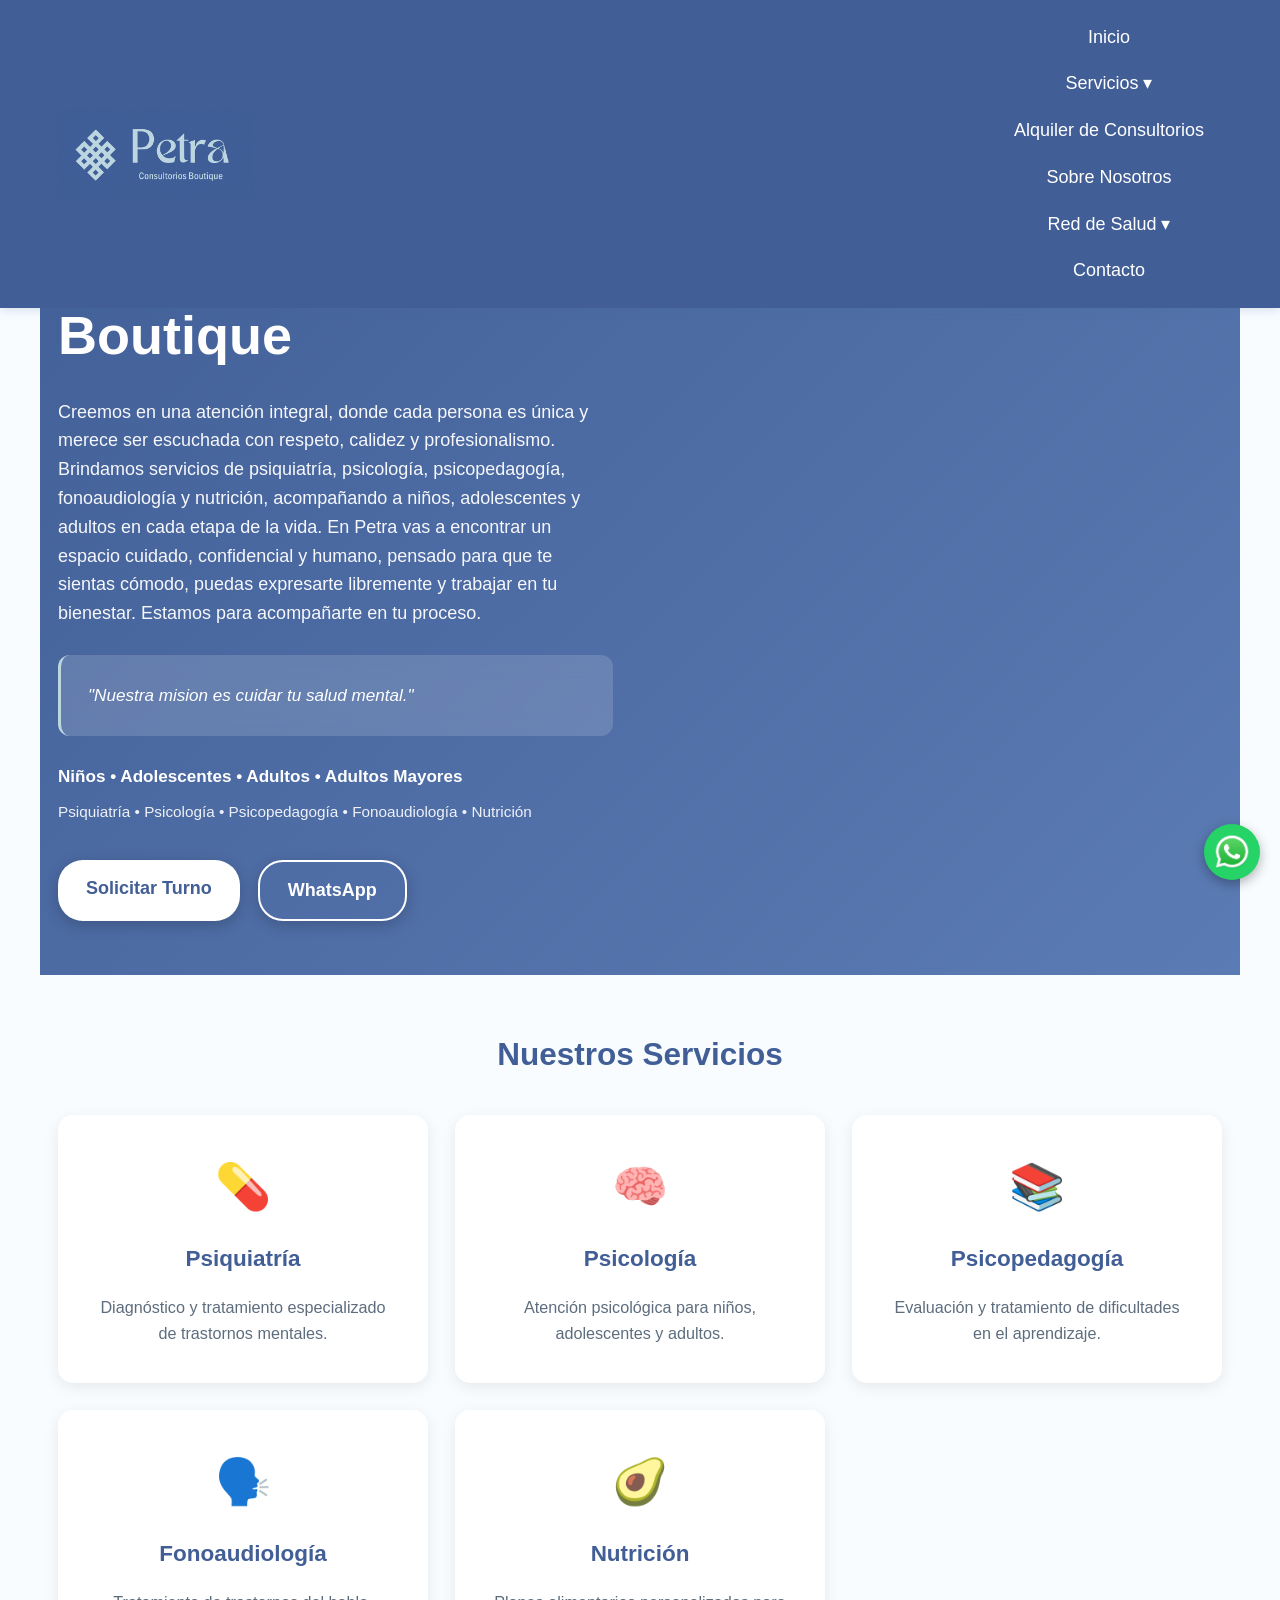
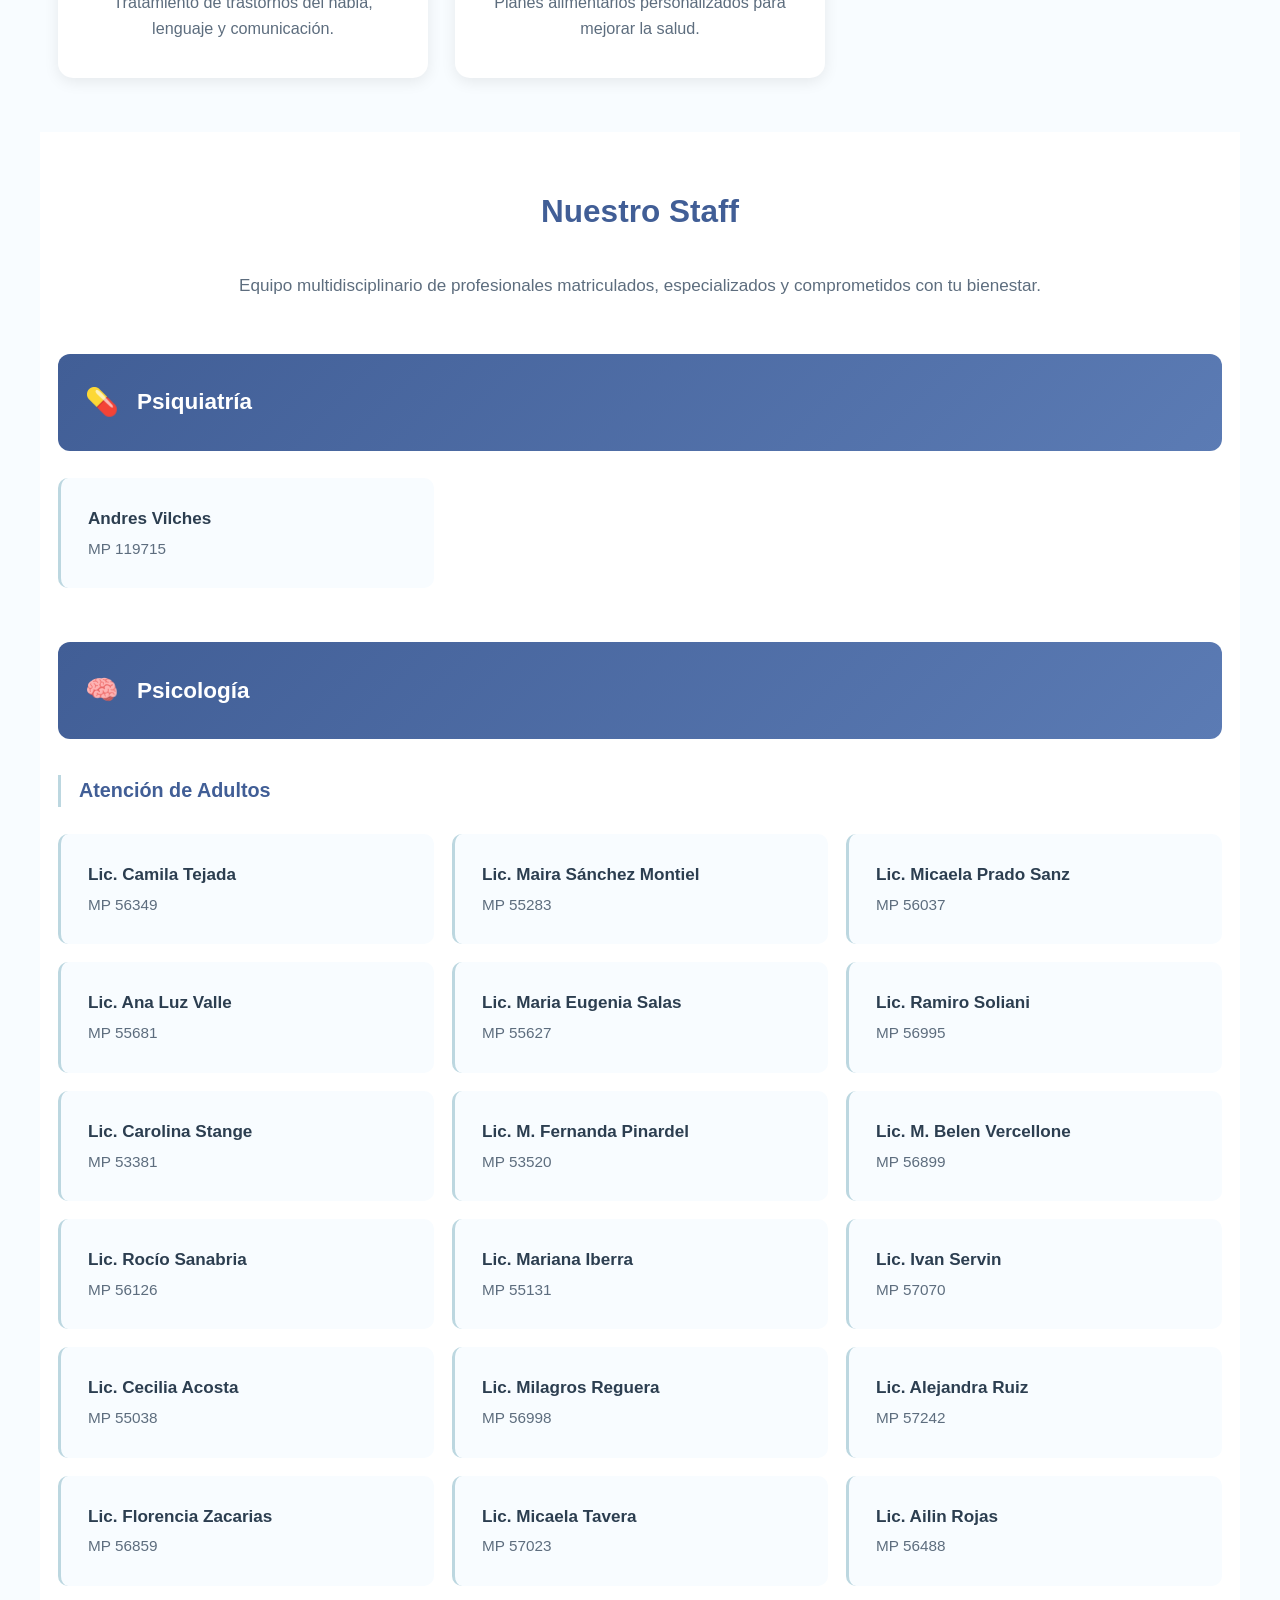
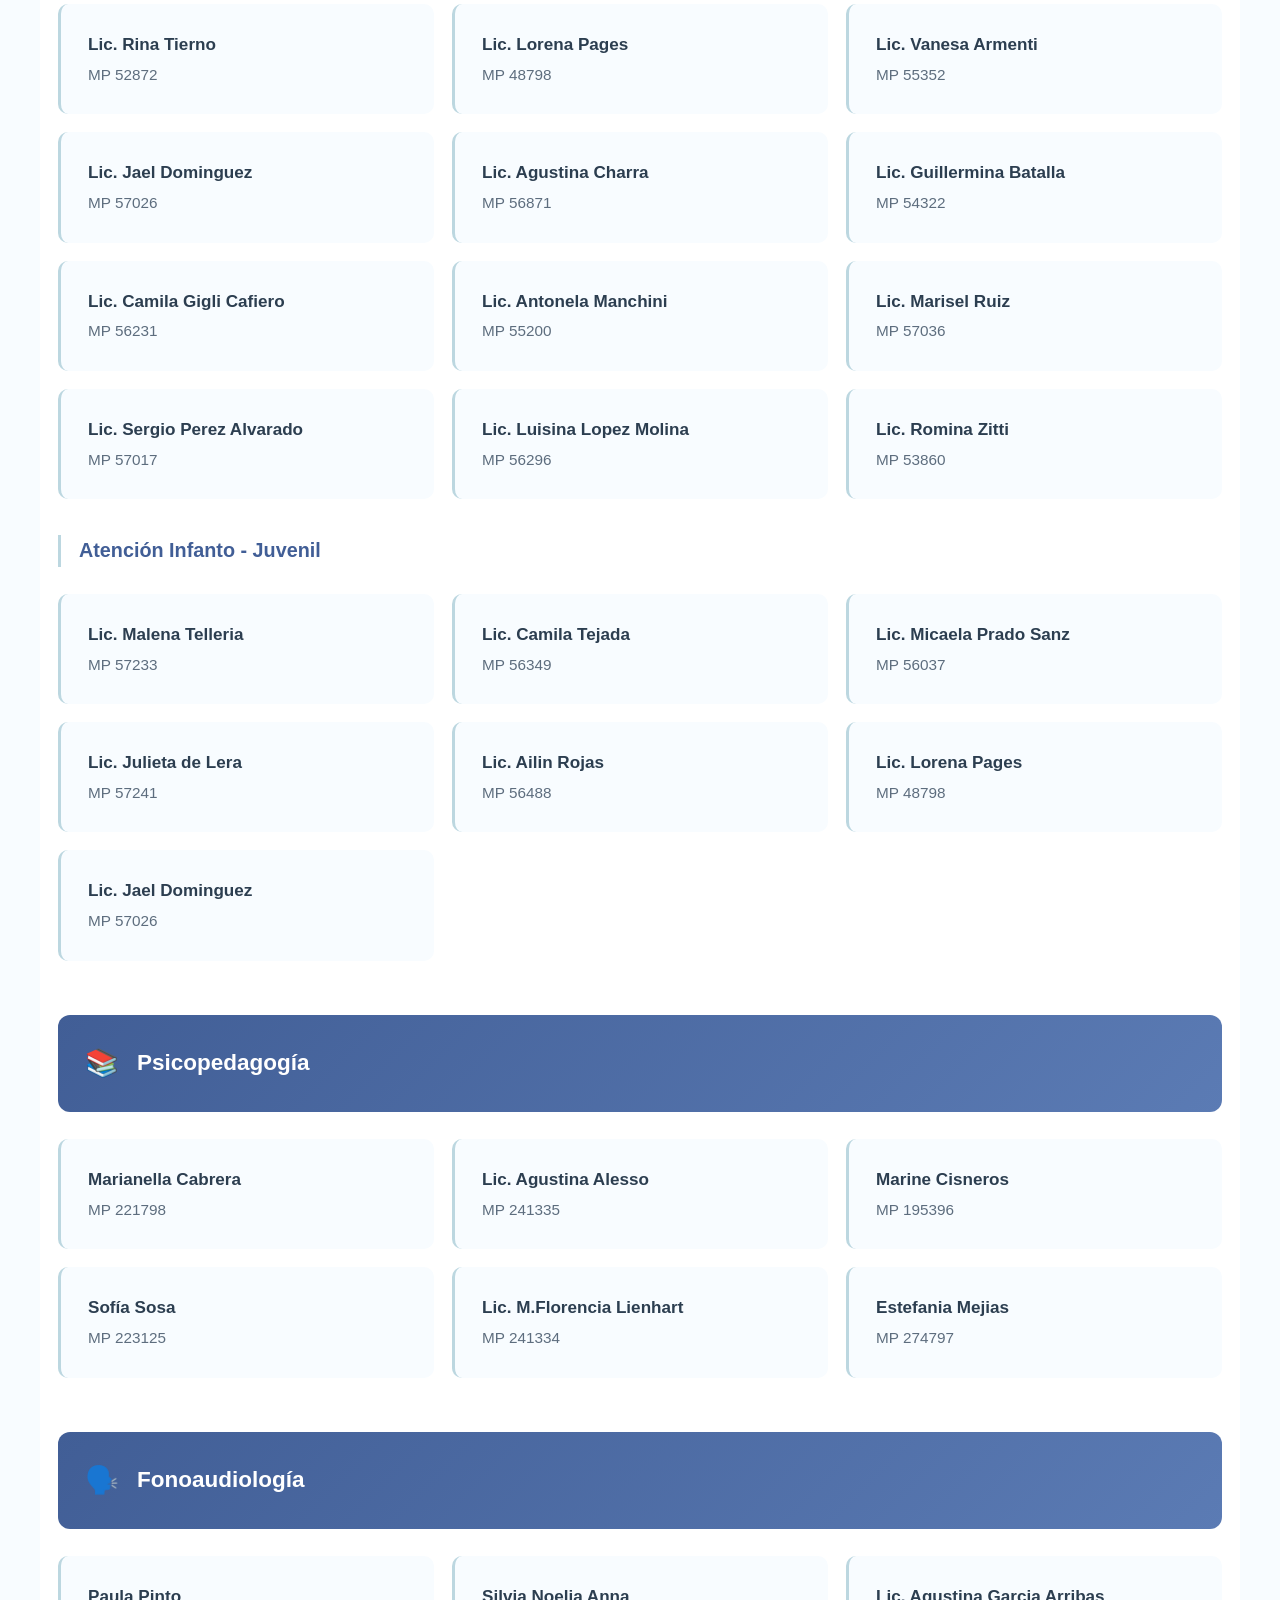
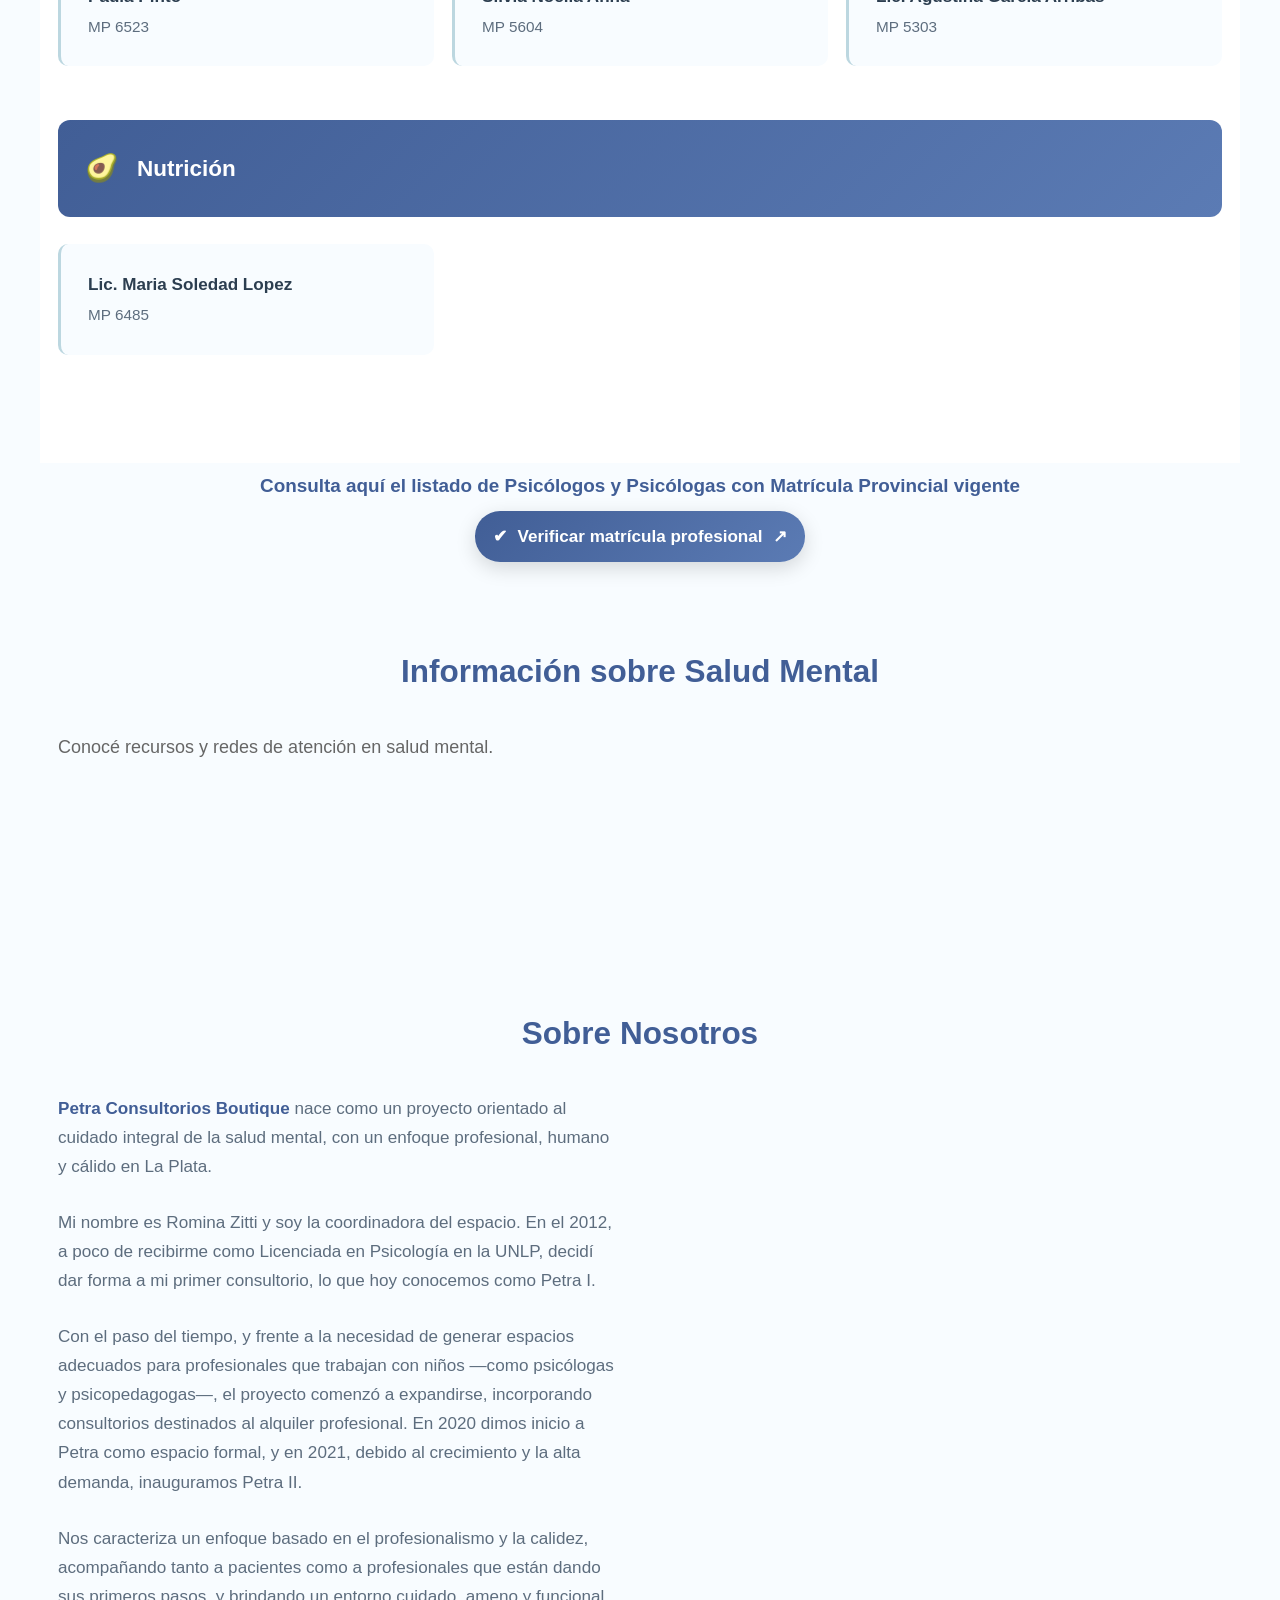
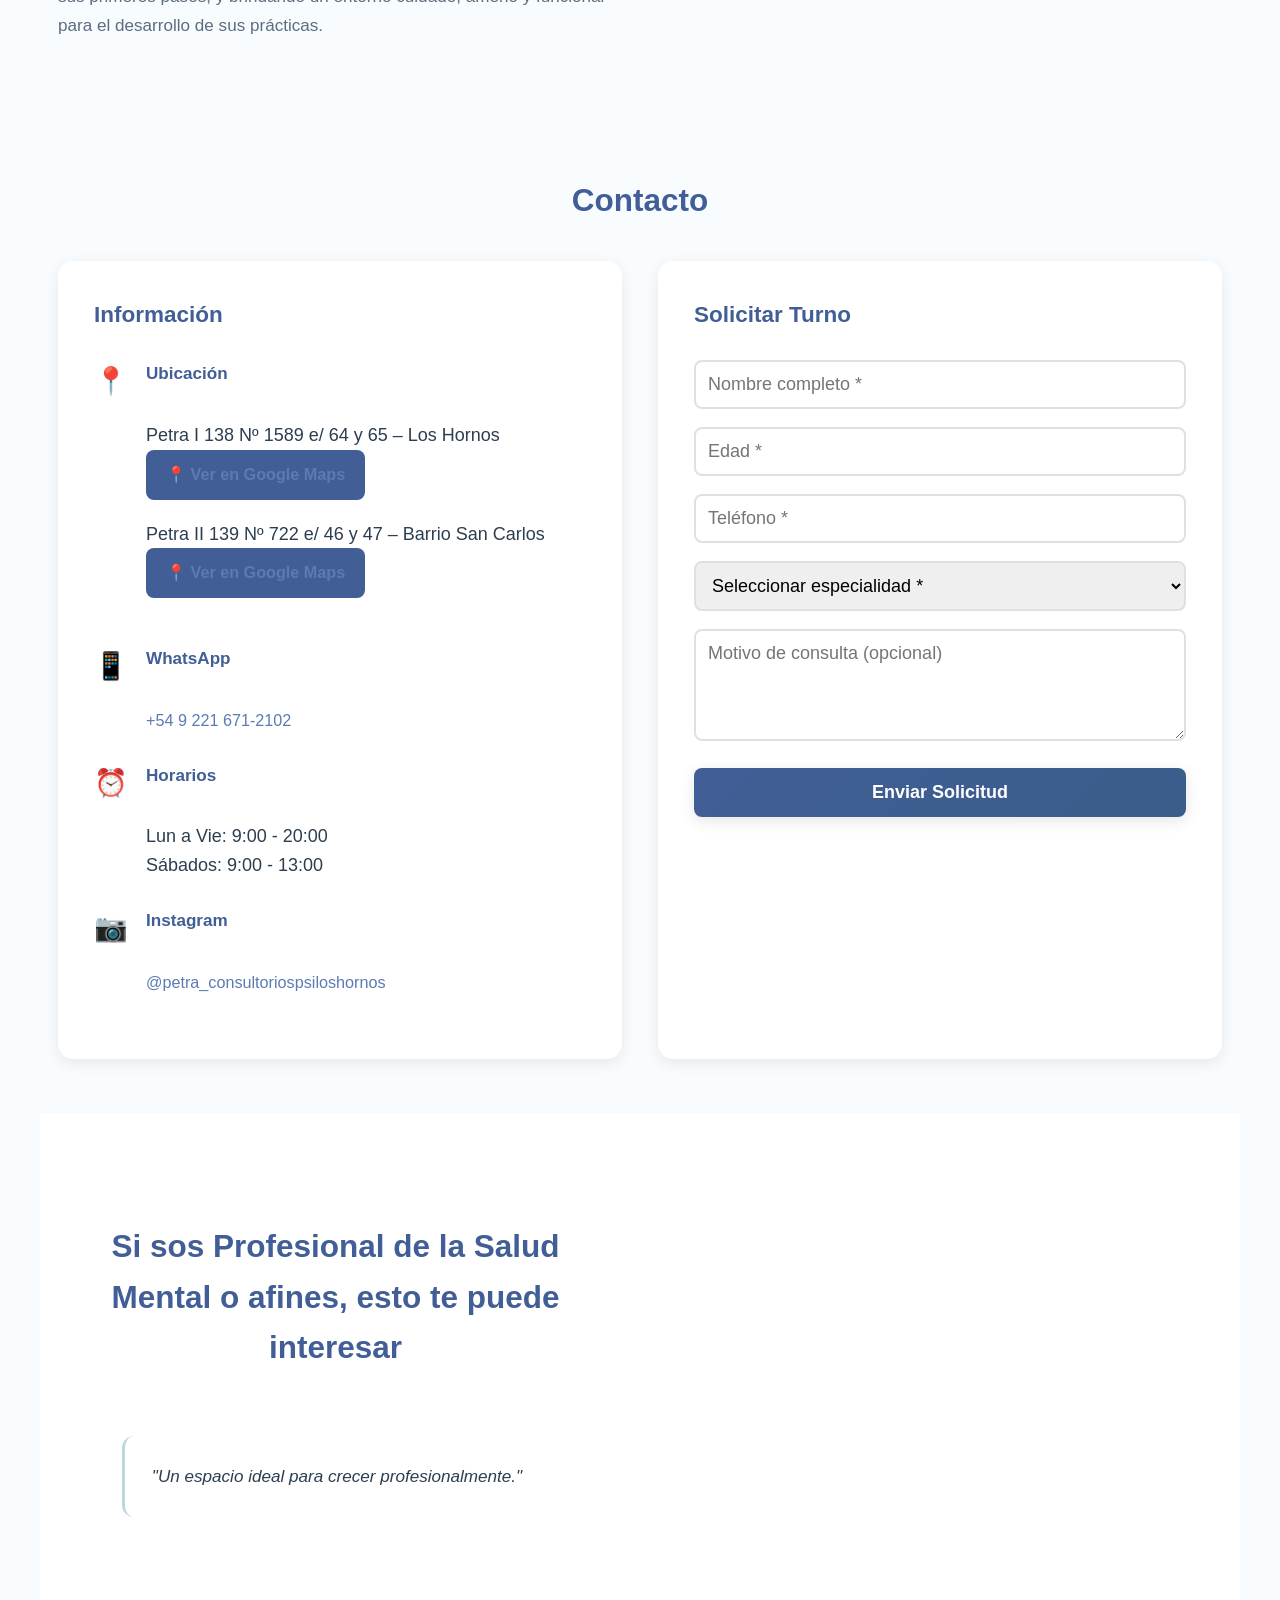
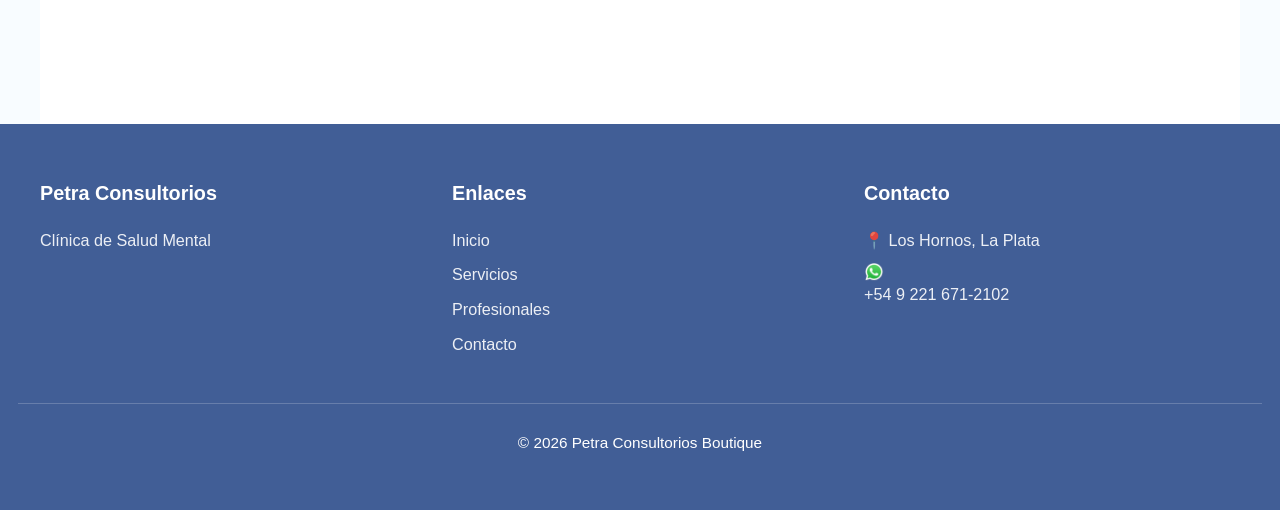
==== index.html @ b5347251 "cambios nuevos" ====
<!DOCTYPE html>
<html lang="es">
<head>
    <meta charset="UTF-8">
    <meta name="viewport" content="width=device-width, initial-scale=1.0, maximum-scale=5.0, user-scalable=yes">
    <meta name="theme-color" content="#415e96">
    <meta name="description" content="Petra Consultorios Boutique - Atención profesional en salud mental en Los Hornos, La Plata">
    <title>Petra Consultorios Boutique - Salud Mental Los Hornos</title>
    <!-- Google tag (gtag.js) -->
<script async src="https://www.googletagmanager.com/gtag/js?id=G-2CH8CFYEZ2"></script>
<script>
  window.dataLayer = window.dataLayer || [];
  function gtag(){dataLayer.push(arguments);}
  gtag('js', new Date());

  gtag('config', 'G-2CH8CFYEZ2');
</script>
    <link rel="stylesheet" href="styles.css">
    <link rel="icon" href="/favicon.png" type="image/png">
    <link rel="shortcut icon" href="/favicon.png" type="image/png">
</head>
<body>
    <!-- HEADER -->
    <header>
        <nav>
            <div class="logo">
                <img src="petra.png" alt="Petra Consultorios Boutique" class="logo-img">
            </div>
            <button class="menu-toggle" id="menuToggle" aria-label="Menú">
                <span></span>
                <span></span>
                <span></span>
            </button>
            <ul class="nav-links" id="navLinks">
                <li><a href="#inicio">Inicio</a></li>
                <li class="has-submenu">
                <a href="#servicios">Servicios ▾</a>
                <ul class="submenu">
                <li><a href="#servicios">Nuestros Servicios</a></li>
                <li><a href="#profesionales">Staff</a></li>
                </ul>
                </li>
                <li><a href="#profesionales-alquiler">Alquiler de Consultorios</a></li>
                <li><a href="#nosotros"> Sobre Nosotros</a></li>
                <li class="has-submenu">
                <a href="#reddesalud">Red de Salud ▾</a>
                <ul class="submenu">
                <li><a href="#hospitales">Hospitales</a></li>
                <li><a href="#SAC">Atención a la Comunidad</a></li>
                </ul>
                </li>
                <li><a href="#contacto">Contacto</a></li>
                
                
            </ul>
        </nav>
    </header>

    <div class="nav-overlay" id="navOverlay"></div>

    <!-- HERO -->
    <section class="hero" id="inicio">
        <div class="hero-container">
            <div class="hero-content">
                <h1>Bienvenidos a Petra Consultorios Boutique</h1>
                <p class="hero-subtitle">Creemos en una atención integral, donde cada persona es única y merece ser escuchada con respeto, calidez y profesionalismo.
Brindamos servicios de psiquiatría, psicología, psicopedagogía, fonoaudiología y nutrición, acompañando a niños, adolescentes y adultos en cada etapa de la vida.
En Petra vas a encontrar un espacio cuidado, confidencial y humano, pensado para que te sientas cómodo, puedas expresarte libremente y trabajar en tu bienestar.
Estamos para acompañarte en tu proceso.</p>
                <div class="hero-quote">
                    "Nuestra mision es cuidar tu salud mental."
                </div>
                <div class="hero-meta">
                    <p class="hero-publico">Niños • Adolescentes • Adultos • Adultos Mayores </p>
                    <p class="hero-especialidades">Psiquiatría • Psicología • Psicopedagogía • Fonoaudiología • Nutrición</p>
                </div>
                <div class="hero-buttons">
                    <a href="#contacto" class="cta-button">Solicitar Turno</a>
                    <a href="https://wa.me/5492216712102" class="cta-button secondary">WhatsApp</a>
                </div>
            </div>
        </div>
    </section>

    

    

    <!-- SERVICIOS -->
    <section id="servicios">
        <h2>Nuestros Servicios</h2>
        <div class="services-grid">
            <a href="#staff-psiquiatria" class="service-card">
    <div class="service-icon">💊</div>
    <h3>Psiquiatría</h3>
    <p>Diagnóstico y tratamiento especializado de trastornos mentales.</p>
</a>

<a href="#staff-psicologia" class="service-card">
    <div class="service-icon">🧠</div>
    <h3>Psicología</h3>
    <p>Atención psicológica para niños, adolescentes y adultos.</p>
</a>

<a href="#staff-psicopedagogia" class="service-card">
    <div class="service-icon">📚</div>
    <h3>Psicopedagogía</h3>
    <p>Evaluación y tratamiento de dificultades en el aprendizaje.</p>
</a>

<a href="#staff-fonoaudiologia" class="service-card">
    <div class="service-icon">🗣️</div>
    <h3>Fonoaudiología</h3>
    <p>Tratamiento de trastornos del habla, lenguaje y comunicación.</p>
</a>

<a href="#staff-nutricion" class="service-card">
    <div class="service-icon">🥑</div>
    <h3>Nutrición</h3>
    <p>Planes alimentarios personalizados para mejorar la salud.</p>
</a>
</div>
</section> 

    <!-- PROFESIONALES -->
<section id="profesionales">
    <h2>Nuestro Staff</h2>
    <p class="profesionales-intro">Equipo multidisciplinario de profesionales matriculados, especializados y comprometidos con tu bienestar.</p>

    <!-- PSIQUIATRÍA -->
    <div class="especialidad-section" id="staff-psiquiatria">
        <div class="especialidad-header">
            <h3><span class="especialidad-icon">💊</span> Psiquiatría</h3>
        </div>
        <div class="profesionales-grid">
            <div class="profesional-card">
                <div class="profesional-nombre">Andres Vilches</div>
                <div class="profesional-matricula">MP 119715</div>
            </div>
        </div>
    </div>

    <!-- PSICOLOGÍA -->
    <div class="especialidad-section" id="staff-psicologia">
        <div class="especialidad-header">
            <h3><span class="especialidad-icon">🧠</span> Psicología</h3>
        </div>

        <h4 class="subseccion-titulo">Atención de Adultos</h4>
        <div class="profesionales-grid">
            <div class="profesional-card"><div class="profesional-nombre">Lic. Camila Tejada</div><div class="profesional-matricula">MP 56349</div></div>
            <div class="profesional-card"><div class="profesional-nombre">Lic. Maira Sánchez Montiel</div><div class="profesional-matricula">MP 55283</div></div>
            <div class="profesional-card"><div class="profesional-nombre">Lic. Micaela Prado Sanz</div><div class="profesional-matricula">MP 56037</div></div>
            <div class="profesional-card"><div class="profesional-nombre">Lic. Ana Luz Valle</div><div class="profesional-matricula">MP 55681</div></div>
            <div class="profesional-card"><div class="profesional-nombre">Lic. Maria Eugenia Salas</div><div class="profesional-matricula">MP 55627</div></div>
            <div class="profesional-card"><div class="profesional-nombre">Lic. Ramiro Soliani</div><div class="profesional-matricula">MP 56995</div></div>
            <div class="profesional-card"><div class="profesional-nombre">Lic. Carolina Stange</div><div class="profesional-matricula">MP 53381</div></div>
            <div class="profesional-card"><div class="profesional-nombre">Lic. M. Fernanda Pinardel</div><div class="profesional-matricula">MP 53520</div></div>
            <div class="profesional-card"><div class="profesional-nombre">Lic. M. Belen Vercellone</div><div class="profesional-matricula">MP 56899</div></div>
            <div class="profesional-card"><div class="profesional-nombre">Lic. Rocío Sanabria</div><div class="profesional-matricula">MP 56126</div></div>
            <div class="profesional-card"><div class="profesional-nombre">Lic. Mariana Iberra</div><div class="profesional-matricula">MP 55131</div></div>
            <div class="profesional-card"><div class="profesional-nombre">Lic. Ivan Servin</div><div class="profesional-matricula">MP 57070</div></div>
            <div class="profesional-card"><div class="profesional-nombre">Lic. Cecilia Acosta</div><div class="profesional-matricula">MP 55038</div></div>
            <div class="profesional-card"><div class="profesional-nombre">Lic. Milagros Reguera</div><div class="profesional-matricula">MP 56998</div></div>
            <div class="profesional-card"><div class="profesional-nombre">Lic. Alejandra Ruiz</div><div class="profesional-matricula">MP 57242</div></div>
            <div class="profesional-card"><div class="profesional-nombre">Lic. Florencia Zacarias</div><div class="profesional-matricula">MP 56859</div></div>
            <div class="profesional-card"><div class="profesional-nombre">Lic. Micaela Tavera</div><div class="profesional-matricula">MP 57023</div></div>
            <div class="profesional-card"><div class="profesional-nombre">Lic. Ailin Rojas</div><div class="profesional-matricula">MP 56488</div></div>
            <div class="profesional-card"><div class="profesional-nombre">Lic. Rina Tierno</div><div class="profesional-matricula">MP 52872</div></div>
            <div class="profesional-card"><div class="profesional-nombre">Lic. Lorena Pages</div><div class="profesional-matricula">MP 48798</div></div>
            <div class="profesional-card"><div class="profesional-nombre">Lic. Vanesa Armenti</div><div class="profesional-matricula">MP 55352</div></div>
            <div class="profesional-card"><div class="profesional-nombre">Lic. Jael Dominguez</div><div class="profesional-matricula">MP 57026</div></div>
            <div class="profesional-card"><div class="profesional-nombre">Lic. Agustina Charra</div><div class="profesional-matricula">MP 56871</div></div>
            <div class="profesional-card"><div class="profesional-nombre">Lic. Guillermina Batalla</div><div class="profesional-matricula">MP 54322</div></div>
            <div class="profesional-card"><div class="profesional-nombre">Lic. Camila Gigli Cafiero</div><div class="profesional-matricula">MP 56231</div></div>
            <div class="profesional-card"><div class="profesional-nombre">Lic. Antonela Manchini</div><div class="profesional-matricula">MP 55200</div></div>
            <div class="profesional-card"><div class="profesional-nombre">Lic. Marisel Ruiz</div><div class="profesional-matricula">MP 57036</div></div>
            <div class="profesional-card"><div class="profesional-nombre">Lic. Sergio Perez Alvarado</div><div class="profesional-matricula">MP 57017</div></div>
            <div class="profesional-card"><div class="profesional-nombre">Lic. Luisina Lopez Molina</div><div class="profesional-matricula">MP 56296</div></div>
            <div class="profesional-card"><div class="profesional-nombre">Lic. Romina Zitti</div><div class="profesional-matricula">MP 53860</div></div>
        </div>

        <h4 class="subseccion-titulo">Atención Infanto - Juvenil</h4>
        <div class="profesionales-grid">
            <div class="profesional-card"><div class="profesional-nombre">Lic. Malena Telleria</div><div class="profesional-matricula">MP 57233</div></div>
            <div class="profesional-card"><div class="profesional-nombre">Lic. Camila Tejada</div><div class="profesional-matricula">MP 56349</div></div>
            <div class="profesional-card"><div class="profesional-nombre">Lic. Micaela Prado Sanz</div><div class="profesional-matricula">MP 56037</div></div>
            <div class="profesional-card"><div class="profesional-nombre">Lic. Julieta de Lera</div><div class="profesional-matricula">MP 57241</div></div>
            <div class="profesional-card"><div class="profesional-nombre">Lic. Ailin Rojas</div><div class="profesional-matricula">MP 56488</div></div>
            <div class="profesional-card"><div class="profesional-nombre">Lic. Lorena Pages</div><div class="profesional-matricula">MP 48798</div></div>
            <div class="profesional-card"><div class="profesional-nombre">Lic. Jael Dominguez</div><div class="profesional-matricula">MP 57026</div></div>
        </div>
    </div>

    <!-- PSICOPEDAGOGÍA -->
    <div class="especialidad-section" id="staff-psicopedagogia">
        <div class="especialidad-header">
            <h3><span class="especialidad-icon">📚</span> Psicopedagogía</h3>
        </div>
        <div class="profesionales-grid">
            <div class="profesional-card"><div class="profesional-nombre">Marianella Cabrera</div><div class="profesional-matricula">MP 221798</div></div>
            <div class="profesional-card"><div class="profesional-nombre">Lic. Agustina Alesso</div><div class="profesional-matricula">MP 241335</div></div>
            <div class="profesional-card"><div class="profesional-nombre">Marine Cisneros</div><div class="profesional-matricula">MP 195396</div></div>
            <div class="profesional-card"><div class="profesional-nombre">Sofía Sosa</div><div class="profesional-matricula">MP 223125</div></div>
            <div class="profesional-card"><div class="profesional-nombre">Lic. M.Florencia Lienhart</div><div class="profesional-matricula">MP 241334</div></div>
            <div class="profesional-card"><div class="profesional-nombre">Estefania Mejias</div><div class="profesional-matricula">MP 274797</div></div>
        </div>
    </div>

    <!-- FONOAUDIOLOGÍA -->
    <div class="especialidad-section" id="staff-fonoaudiologia">
        <div class="especialidad-header">
            <h3><span class="especialidad-icon">🗣️</span> Fonoaudiología</h3>
        </div>
        <div class="profesionales-grid">
            <div class="profesional-card"><div class="profesional-nombre">Paula Pinto</div><div class="profesional-matricula">MP 6523</div></div>
            <div class="profesional-card"><div class="profesional-nombre">Silvia Noelia Anna</div><div class="profesional-matricula">MP 5604</div></div>
            <div class="profesional-card"><div class="profesional-nombre">Lic. Agustina Garcia Arribas</div><div class="profesional-matricula">MP 5303</div></div>
        </div>
    </div>

    <!-- NUTRICIÓN -->
    <div class="especialidad-section" id="staff-nutricion">
        <div class="especialidad-header">
            <h3><span class="especialidad-icon">🥑</span> Nutrición</h3>
        </div>
        <div class="profesionales-grid">
            <div class="profesional-card"><div class="profesional-nombre">Lic. Maria Soledad Lopez</div><div class="profesional-matricula">MP 6485</div></div>
        </div>
    </div>
</section>
        </div>
<div class="padron-container">
    
    <p class="padron-titulo">
        Consulta aquí el listado de Psicólogos y Psicólogas con Matrícula Provincial vigente
    </p>

    <div class="padron-cta">
        <a href="https://colpsiba.com.ar/pad/mtr.php" target="_blank">
            <span class="icono">✔</span>
            Verificar matrícula profesional
            <span class="flecha">↗</span>
        </a>
    </div>

</div>
    </section>
    <section id="reddesalud">
    <h2>Información sobre Salud Mental</h2>
    <p class="instagram-subtitle">
        Conocé recursos y redes de atención en salud mental.
    </p>

    <div class="instagram-grid">
        <!-- POST 1 -->
        <section id="hospitales">
        <blockquote class="instagram-media"
            data-instgrm-captioned
            data-instgrm-permalink="https://www.instagram.com/p/DPH4i1HDiSs/"
            data-instgrm-version="14">
        </blockquote>
        </section>

        <!-- POST 2 -->
        <section id="SAC">
        <blockquote class="instagram-media"
            data-instgrm-captioned
            data-instgrm-permalink="https://www.instagram.com/p/DQCoQDpDldW/"
            data-instgrm-version="14">
        </blockquote>
        </section>
    </div>
</section>
    <!-- SOBRE NOSOTROS -->
    <section id="nosotros">
        <h2>Sobre Nosotros</h2>
        <div class="about-content">
            <div class="about-text">
                <p><strong>Petra Consultorios Boutique</strong> nace como un proyecto orientado al cuidado integral de la salud mental, con un enfoque profesional, humano y cálido en La Plata.</p>
                <p>Mi nombre es Romina Zitti y soy la coordinadora del espacio. En el 2012, a poco de recibirme como Licenciada en Psicología en la UNLP, decidí dar forma a mi primer consultorio, lo que hoy conocemos como Petra I.</p>
                <p>Con el paso del tiempo, y frente a la necesidad de generar espacios adecuados para profesionales que trabajan con niños —como psicólogas y psicopedagogas—, el proyecto comenzó a expandirse, incorporando consultorios destinados al alquiler profesional. En 2020 dimos inicio a Petra como espacio formal, y en 2021, debido al crecimiento y la alta demanda, inauguramos Petra II.</p>
                <p>Nos caracteriza un enfoque basado en el profesionalismo y la calidez, acompañando tanto a pacientes como a profesionales que están dando sus primeros pasos, y brindando un entorno cuidado, ameno y funcional para el desarrollo de sus prácticas.</p>
            </div>
            
        </div>
    </section>

    <!-- CONTACTO -->
    <section id="contacto">
        <h2>Contacto</h2>
        <div class="contact-grid">
            <!-- INFO -->
            <div class="contact-info">
                <h3>Información</h3>
                <div class="contact-item">
                    <span class="icon">📍</span>
                    <div>
                        <strong>Ubicación</strong><br>
                        <div class="ubicaciones">

    <p class="direccion">
        Petra I 138 Nº 1589 e/ 64 y 65 – Los Hornos
    </p>
  <a href="https://www.google.com/maps/search/?api=1&query=PETRA+I+Consultorios+Psi+LH+-34.95452167283053,-57.97125242475076" target="_blank" class="btn-maps">
    📍 Ver en Google Maps
</a>

    <br>

    <p class="direccion">
        Petra II 139 Nº 722 e/ 46 y 47 – Barrio San Carlos
    </p>
    <a href="https://www.google.com/maps/place/?q=place_id:ChIJ_1tDDL7polURbjz1T__P-jY" target="_blank" class="btn-maps">
    📍 Ver en Google Maps
    </a>

</div>
       
                    </div>
                </div>
                <div class="contact-item">
                    <span class="icon">📱</span>
                    <div>
                        <strong>WhatsApp</strong><br>
                        <a href="https://wa.me/5492216712102">+54 9 221 671-2102</a>
                    </div>
                </div>
                <div class="contact-item">
                    <span class="icon">⏰</span>
                    <div>
                        <strong>Horarios</strong><br>
                        Lun a Vie: 9:00 - 20:00<br>
                        Sábados: 9:00 - 13:00
                    </div>
                </div>
                <div class="contact-item">
                    <span class="icon">📷</span>
                    <div>
                        <strong>Instagram</strong><br>
                        <a href="https://www.instagram.com/petra_consultoriospsiloshornos" target="_blank">@petra_consultoriospsiloshornos</a>
                    </div>
                </div>
            </div>

            <!-- FORMULARIO -->
            <div class="contact-form">
                <h3>Solicitar Turno</h3>
                <div id="formMessage" class="form-message"></div>
                <form id="contactForm">
                    <input type="text" id="nombreCompleto" name="nombreCompleto" placeholder="Nombre completo *" required>
                    <input type="number" id="edad" name="edad" placeholder="Edad *" min="1" max="120" required>
                    <input type="tel" id="telefono" name="telefono" placeholder="Teléfono *" required>
                    
                    <select id="especialidad" name="especialidad" required>
                        <option value="">Seleccionar especialidad *</option>
                        <option value="Psicología">Psicología</option>
                        <option value="Psiquiatría">Psiquiatría</option>
                        <option value="Psicopedagogía">Psicopedagogía</option>
                        <option value="Fonoaudiología">Fonoaudiología</option>
                        <option value="Nutrición">Nutrición</option>
                    </select>
                    <textarea id="mensaje" name="mensaje" rows="4" placeholder="Motivo de consulta (opcional)"></textarea>
                    <button type="submit" id="submitBtn">
                        <span class="btn-text">Enviar Solicitud</span>
                        <span class="btn-loader" style="display: none;">Enviando...</span>
                    </button>
                </form>
            </div>
        </div>
    </section>
    
    <!-- INSTALACIONES -->
    <section class="instalaciones">
        <div class="instalaciones-container">
            <section id="profesionales-alquiler">
    <h2>Si sos Profesional de la Salud Mental o afines, esto te puede interesar</h2>

    <div class="hero-quote">
                    "Un espacio ideal para crecer profesionalmente."
    </div>
            <!-- PRIMER POST (REEL NUEVO) -->
<blockquote class="instagram-media"
    data-instgrm-captioned
    data-instgrm-permalink="https://www.instagram.com/reel/DWEUUvzDiF4/"
    data-instgrm-version="14">
</blockquote>
</section>
            

<script async src="//www.instagram.com/embed.js"></script>
        </div>
    </section>
    
    <!-- FOOTER -->
    <footer>
        <div class="footer-content">
            <div class="footer-section">
                <h4>Petra Consultorios</h4>
                <p>Clínica de Salud Mental</p>
            </div>
            <div class="footer-section">
                <h4>Enlaces</h4>
                <a href="#inicio">Inicio</a>
                <a href="#servicios">Servicios</a>
                <a href="#profesionales">Profesionales</a>
                <a href="#contacto">Contacto</a>
            </div>
            <div class="footer-section">
                <h4>Contacto</h4>
                <p>📍 Los Hornos, La Plata</p>
                <img src="WhatsApp logo.png" alt="logo Whatsapp" width="20"> <p> +54 9 221 671-2102</p>
            </div>
        </div>
        <div class="footer-bottom">
            <p>&copy; <span id="footerYear"></span> Petra Consultorios Boutique</p>
        </div>
    </footer>

    <!-- BOTÓN WHATSAPP FLOTANTE -->
    <a href="https://wa.me/5492216712102" class="whatsapp-float" target="_blank" aria-label="Contactar por WhatsApp">
        <img src="WhatsApp logo.png" alt="logo Whatsapp" width="38">
    </a>

    <script src="app.js"></script>
</body>
</html>
<!-- CAMBIO PRUEBA -->
---- styles.css ----
/* ================================================
   VARIABLES
   ================================================ */
:root {
    --color-primario: #415e96;
    --color-secundario: #5b7bb4;
    --color-acento: #bcd7e0;
    --color-fondo: #f8fcff;
    --color-texto: #2c3e50;
    --color-texto-secundario: #5D6D7E;
    --color-blanco: #FFFFFF;
    --color-hover: #3a5d8a;
    --spacing-xs: 0.5rem;
    --spacing-sm: 1rem;
    --spacing-md: 1.5rem;
    --spacing-lg: 2rem;
    --spacing-xl: 3rem;
}

/* ================================================
   RESET Y GLOBALES
   ================================================ */
* {
    margin: 0;
    padding: 0;
    box-sizing: border-box;
}

html {
    scroll-behavior: smooth;
    -webkit-text-size-adjust: 100%;
    font-size: 16px;
}

body {
    font-family: -apple-system, BlinkMacSystemFont, 'Segoe UI', Roboto, Oxygen, Ubuntu, Cantarell, sans-serif;
    line-height: 1.6;
    color: var(--color-texto);
    background-color: var(--color-fondo);
    overflow-x: hidden;
}

img {
    max-width: 100%;
    height: auto;
    display: block;
}

/* ================================================
   HEADER - MOBILE FIRST
   ================================================ */
header {
    background-color: var(--color-primario);
    color: var(--color-blanco);
    padding: 0.75rem 0;
    position: fixed;
    width: 100%;
    top: 0;
    z-index: 1000;
    box-shadow: 0 2px 10px rgba(0, 0, 0, 0.1);
}

nav {
    max-width: 1200px;
    margin: 0 auto;
    display: flex;
    justify-content: space-between;
    align-items: center;
    padding: 0 var(--spacing-sm);
}

.logo {
    display: flex;
    align-items: center;
}

.logo-img {
    height: 50px;
    width: auto;
}

/* MENÚ HAMBURGUESA */
.menu-toggle {
    display: flex;
    flex-direction: column;
    gap: 5px;
    background: none;
    border: none;
    cursor: pointer;
    padding: 8px;
    z-index: 1001;
}

.menu-toggle span {
    display: block;
    width: 28px;
    height: 3px;
    background-color: var(--color-blanco);
    transition: all 0.3s ease;
    border-radius: 2px;
}

.menu-toggle.active span:nth-child(1) {
    transform: rotate(45deg) translate(7px, 7px);
}

.menu-toggle.active span:nth-child(2) {
    opacity: 0;
}

.menu-toggle.active span:nth-child(3) {
    transform: rotate(-45deg) translate(7px, -7px);
}

/* NAVEGACIÓN MÓVIL */
.nav-links {
    position: fixed;
    top: 0;
    right: -100%;
    width: 70%;
    max-width: 300px;
    height: 100vh;
    background-color: var(--color-primario);
    flex-direction: column;
    justify-content: center;
    align-items: center;
    gap: var(--spacing-lg);
    list-style: none;
    transition: right 0.3s ease;
    padding: var(--spacing-xl);
    box-shadow: -2px 0 10px rgba(0, 0, 0, 0.1);
}

.nav-links.active {
    right: 0;
}

.nav-links li {
    width: 100%;
    text-align: center;
}

.nav-links a {
    color: var(--color-blanco);
    text-decoration: none;
    font-size: 1.2rem;
    font-weight: 500;
    display: block;
    padding: var(--spacing-sm);
    transition: background-color 0.3s ease;
    border-radius: 8px;
}

.nav-links a:hover {
    background-color: rgba(255, 255, 255, 0.1);
}

/* OVERLAY */
.nav-overlay {
    position: fixed;
    top: 0;
    left: 0;
    width: 100%;
    height: 100%;
    background-color: rgba(0, 0, 0, 0.5);
    opacity: 0;
    visibility: hidden;
    transition: all 0.3s ease;
    z-index: 999;
}

.nav-overlay.active {
    opacity: 1;
    visibility: visible;
}

/* ================================================
   HERO SECTION - MOBILE
   ================================================ */
.hero {
    background: linear-gradient(135deg, var(--color-primario) 0%, var(--color-secundario) 100%);
    color: var(--color-blanco);
    padding: 100px var(--spacing-sm) var(--spacing-xl);
    margin-top: 60px;
    min-height: auto;
}

.hero-container {
    max-width: 1200px;
    margin: 0 auto;
}

.hero-content h1 {
    font-size: 1.75rem;
    margin-bottom: var(--spacing-md);
    font-weight: 700;
    line-height: 1.3;
}

.hero-subtitle {
    font-size: 1rem;
    margin-bottom: var(--spacing-md);
    line-height: 1.6;
    opacity: 0.95;
}

.hero-quote {
    background: rgba(255, 255, 255, 0.15);
    padding: var(--spacing-md);
    border-radius: 12px;
    margin: var(--spacing-md) 0;
    font-style: italic;
    font-size: 0.95rem;
    border-left: 3px solid var(--color-acento);
    backdrop-filter: blur(10px);
}

.hero-meta {
    margin: var(--spacing-md) 0;
}

.hero-publico {
    font-size: 0.95rem;
    font-weight: 600;
    margin-bottom: var(--spacing-xs);
}

.hero-especialidades {
    font-size: 0.85rem;
    opacity: 0.9;
}

.hero-buttons {
    display: flex;
    flex-direction: column;
    gap: var(--spacing-sm);
    margin-top: var(--spacing-lg);
}

.cta-button {
    background-color: var(--color-blanco);
    color: var(--color-primario);
    padding: 14px 28px;
    border: none;
    border-radius: 25px;
    font-size: 1rem;
    font-weight: 600;
    cursor: pointer;
    transition: all 0.3s ease;
    text-decoration: none;
    display: block;
    text-align: center;
    box-shadow: 0 4px 15px rgba(0, 0, 0, 0.2);
}

.cta-button:active {
    transform: scale(0.98);
}

.cta-button.secondary {
    background-color: transparent;
    color: var(--color-blanco);
    border: 2px solid var(--color-blanco);
}

/* ================================================
   MENSAJE MOTIVACIONAL
   ================================================ */
.mensaje-motivacional {
    background: linear-gradient(135deg, #e8f4f8 0%, #d4e9f2 100%);
    padding: var(--spacing-xl) var(--spacing-sm);
    text-align: center;
}

.mensaje-motivacional h2 {
    font-size: 1.75rem;
    color: var(--color-primario);
    margin-bottom: var(--spacing-md);
    font-weight: 700;
}

.mensaje-motivacional p {
    font-size: 1rem;
    color: var(--color-texto-secundario);
    line-height: 1.7;
}

/* ================================================
   INSTALACIONES
   ================================================ */
.instalaciones {
    padding: var(--spacing-xl) var(--spacing-sm);
    background-color: var(--color-blanco);
}

.instalaciones-container {
    max-width: 1200px;
    margin: 0 auto;
}

.instalaciones-text {
    text-align: center;
    margin-bottom: var(--spacing-lg);
}

.instalaciones-text h2 {
    font-size: 1.75rem;
    color: var(--color-primario);
    margin-bottom: var(--spacing-sm);
    font-weight: 700;
}

.instalaciones-destacado {
    font-size: 1.1rem;
    color: var(--color-secundario);
    font-weight: 600;
    margin-bottom: var(--spacing-sm);
}

.instalaciones-text p {
    font-size: 0.95rem;
    color: var(--color-texto-secundario);
    line-height: 1.7;
}

.instalaciones-video {
    border-radius: 15px;
    overflow: hidden;
    box-shadow: 0 10px 30px rgba(0, 0, 0, 0.1);
}

.instalaciones-video video {
    width: 100%;
    height: auto;
    display: block;
}

/* ================================================
   SECCIONES
   ================================================ */
section {
    max-width: 1200px;
    margin: 0 auto;
    padding: var(--spacing-xl) var(--spacing-sm);
}

h2 {
    text-align: center;
    font-size: 1.75rem;
    margin-bottom: var(--spacing-lg);
    color: var(--color-primario);
    font-weight: 700;
}

/* ================================================
   SERVICIOS
   ================================================ */
.services-grid {
    display: grid;
    gap: var(--spacing-md);
}

.service-card {
    background-color: var(--color-blanco);
    padding: var(--spacing-lg);
    border-radius: 15px;
    box-shadow: 0 4px 15px rgba(0, 0, 0, 0.08);
    text-align: center;
    transition: transform 0.3s ease;
}

.service-card:active {
    transform: scale(0.98);
}

.service-icon {
    font-size: 2.5rem;
    margin-bottom: var(--spacing-sm);
}

.service-card h3 {
    color: var(--color-primario);
    margin-bottom: var(--spacing-sm);
    font-size: 1.25rem;
    font-weight: 600;
}

.service-card p {
    color: var(--color-texto-secundario);
    font-size: 0.9rem;
    line-height: 1.6;
}

/* ================================================
   PROFESIONALES
   ================================================ */
#profesionales {
    background-color: var(--color-blanco);
}

.profesionales-intro {
    text-align: center;
    color: var(--color-texto-secundario);
    font-size: 0.95rem;
    margin-bottom: var(--spacing-xl);
    padding: 0 var(--spacing-sm);
}

.especialidad-section {
    margin-bottom: var(--spacing-xl);
}

.especialidad-header {
    background: linear-gradient(135deg, var(--color-primario) 0%, var(--color-secundario) 100%);
    color: var(--color-blanco);
    padding: var(--spacing-md);
    border-radius: 12px;
    margin-bottom: var(--spacing-md);
}

.especialidad-header h3 {
    font-size: 1.25rem;
    margin: 0;
    display: flex;
    align-items: center;
    gap: var(--spacing-sm);
}

.especialidad-icon {
    font-size: 1.5rem;
}

.subseccion-titulo {
    color: var(--color-primario);
    font-size: 1.1rem;
    margin: var(--spacing-lg) 0 var(--spacing-md);
    padding-left: var(--spacing-sm);
    border-left: 3px solid var(--color-acento);
}

.profesionales-grid {
    display: grid;
    gap: var(--spacing-sm);
}

.profesional-card {
    background-color: var(--color-fondo);
    padding: var(--spacing-md);
    border-radius: 10px;
    border-left: 3px solid var(--color-acento);
    transition: all 0.3s ease;
}

.profesional-card:active {
    transform: translateX(5px);
    border-left-color: var(--color-primario);
}

.profesional-nombre {
    font-weight: 600;
    color: var(--color-texto);
    font-size: 0.95rem;
    margin-bottom: 0.25rem;
}

.profesional-matricula {
    color: var(--color-texto-secundario);
    font-size: 0.85rem;
}

/* ================================================
   SOBRE NOSOTROS
   ================================================ */
#nosotros {
    background-color: var(--color-fondo);
}

.about-content {
    display: grid;
    gap: var(--spacing-lg);
}

.about-text p {
    margin-bottom: var(--spacing-md);
    font-size: 0.95rem;
    color: var(--color-texto-secundario);
    line-height: 1.7;
}

.about-text strong {
    color: var(--color-primario);
}

.about-image {
    display: flex;
    align-items: center;
    justify-content: center;
    padding: var(--spacing-lg);
}

.about-logo {
    max-width: 200px;
    width: 100%;
}

/* ================================================
   CONTACTO
   ================================================ */
.contact-grid {
    display: grid;
    gap: var(--spacing-lg);
}

.contact-info,
.contact-form {
    background-color: var(--color-blanco);
    padding: var(--spacing-lg);
    border-radius: 15px;
    box-shadow: 0 4px 15px rgba(0, 0, 0, 0.08);
}

.contact-info h3,
.contact-form h3 {
    color: var(--color-primario);
    margin-bottom: var(--spacing-md);
    font-size: 1.25rem;
    text-align: left;
}

.contact-item {
    margin-bottom: var(--spacing-md);
    display: flex;
    gap: var(--spacing-sm);
}

.contact-item .icon {
    font-size: 1.5rem;
    min-width: 30px;
}

.contact-item strong {
    color: var(--color-primario);
    display: block;
    margin-bottom: 0.25rem;
    font-size: 0.95rem;
}

.contact-item a {
    color: var(--color-secundario);
    text-decoration: none;
    font-size: 0.9rem;
}

.contact-item a:active {
    color: var(--color-primario);
}

/* FORMULARIO */
.form-message {
    padding: var(--spacing-sm);
    border-radius: 8px;
    margin-bottom: var(--spacing-md);
    display: none;
    font-size: 0.9rem;
}

.form-message.show {
    display: block;
}

.form-message.success {
    background-color: #d4edda;
    color: #155724;
    border: 1px solid #c3e6cb;
}

.form-message.error {
    background-color: #f8d7da;
    color: #721c24;
    border: 1px solid #f5c6cb;
}

.contact-form input,
.contact-form textarea,
.contact-form select {
    width: 100%;
    padding: 12px;
    margin-bottom: var(--spacing-sm);
    border: 2px solid #e0e0e0;
    border-radius: 8px;
    font-size: 1rem;
    font-family: inherit;
    transition: border-color 0.3s ease;
}

.contact-form input:focus,
.contact-form textarea:focus,
.contact-form select:focus {
    outline: none;
    border-color: var(--color-primario);
}

.contact-form input.error,
.contact-form select.error {
    border-color: #dc3545;
}

.contact-form input.success,
.contact-form select.success {
    border-color: #28a745;
}

.contact-form button {
    background: linear-gradient(135deg, var(--color-primario) 0%, var(--color-hover) 100%);
    color: var(--color-blanco);
    padding: 14px;
    border: none;
    border-radius: 8px;
    font-size: 1rem;
    font-weight: 600;
    cursor: pointer;
    width: 100%;
    transition: all 0.3s ease;
    box-shadow: 0 4px 15px rgba(0, 0, 0, 0.1);
}

.contact-form button:active {
    transform: scale(0.98);
}

.contact-form button.loading {
    opacity: 0.7;
    cursor: not-allowed;
}

/* ================================================
   FOOTER
   ================================================ */
footer {
    background-color: var(--color-primario);
    color: var(--color-blanco);
    padding: var(--spacing-xl) var(--spacing-sm);
}

.footer-content {
    max-width: 1200px;
    margin: 0 auto;
    display: grid;
    gap: var(--spacing-lg);
    margin-bottom: var(--spacing-lg);
}

.footer-section h4 {
    margin-bottom: var(--spacing-sm);
    font-size: 1.1rem;
}

.footer-section p,
.footer-section a {
    color: rgba(255, 255, 255, 0.9);
    text-decoration: none;
    display: block;
    margin-bottom: 0.5rem;
    font-size: 0.9rem;
}

.footer-section a:active {
    color: white;
}

.footer-bottom {
    text-align: center;
    padding-top: var(--spacing-md);
    border-top: 1px solid rgba(255, 255, 255, 0.2);
    font-size: 0.85rem;
}

/* ================================================
   WHATSAPP FLOTANTE
   ================================================ */
.whatsapp-float {
    position: fixed;
    width: 56px;
    height: 56px;
    bottom: 20px;
    right: 20px;
    background-color: #25d366;
    color: #FFF;
    border-radius: 50%;
    text-align: center;
    font-size: 28px;
    box-shadow: 0 4px 12px rgba(0, 0, 0, 0.3);
    z-index: 1000;
    display: flex;
    align-items: center;
    justify-content: center;
    cursor: pointer;
    transition: transform 0.3s ease;
    text-decoration: none;
}

.whatsapp-float:active {
    transform: scale(0.95);
}

/* ================================================
   RESPONSIVE - TABLET
   ================================================ */
@media (min-width: 768px) {
    html {
        font-size: 17px;
    }

    .hero-content h1 {
        font-size: 2.5rem;
    }

    .hero-buttons {
        flex-direction: row;
    }

    .services-grid {
        grid-template-columns: repeat(2, 1fr);
    }

    .profesionales-grid {
        grid-template-columns: repeat(2, 1fr);
    }

    .contact-grid {
        grid-template-columns: 1fr 1fr;
    }

    .footer-content {
        grid-template-columns: repeat(3, 1fr);
    }
}

/* ================================================
   RESPONSIVE - DESKTOP
   ================================================ */
@media (min-width: 1024px) {
    html {
        font-size: 18px;
    }

    .menu-toggle {
        display: none;
    }

    .nav-links {
        position: static;
        flex-direction: row;
        width: auto;
        height: auto;
        background-color: transparent;
        box-shadow: none;
        padding: 0;
        gap: var(--spacing-lg);
    }

    .nav-links a {
        font-size: 1rem;
        padding: var(--spacing-xs) var(--spacing-sm);
    }

    .hero-container {
        display: grid;
        grid-template-columns: 1fr 1fr;
        gap: var(--spacing-xl);
        align-items: center;
    }

    .hero-content h1 {
        font-size: 3rem;
    }

    .instalaciones-container {
        display: grid;
        grid-template-columns: 1fr 1fr;
        gap: var(--spacing-xl);
        align-items: center;
    }

    .instalaciones-text {
        text-align: left;
    }

    .services-grid {
        grid-template-columns: repeat(3, 1fr);
    }

    .profesionales-grid {
        grid-template-columns: repeat(3, 1fr);
    }

    .about-content {
        grid-template-columns: 1fr 1fr;
    }

    .service-card:hover {
        transform: translateY(-5px);
    }

    .profesional-card:hover {
        transform: translateX(5px);
        border-left-color: var(--color-primario);
    }
}

/* ================================================
   UTILIDADES
   ================================================ */
.text-center {
    text-align: center;
}

.mt-1 { margin-top: var(--spacing-sm); }
.mt-2 { margin-top: var(--spacing-md); }
.mt-3 { margin-top: var(--spacing-lg); }

.mb-1 { margin-bottom: var(--spacing-sm); }
.mb-2 { margin-bottom: var(--spacing-md); }
.mb-3 { margin-bottom: var(--spacing-lg); }
/* Sección Instagram general */
.instagram-extra {
    padding: 60px 20px;
    text-align: center;
    background-color: #f8f9fb;
}

/* Título */
.instagram-extra h2 {
    font-size: 28px;
    margin-bottom: 10px;
}

/* Subtítulo */
.instagram-subtitle {
    color: #666;
    margin-bottom: 30px;
}

/* Grid de posts */
.instagram-grid {
    display: flex;
    gap: 20px;
    justify-content: center;
    flex-wrap: wrap;
}

/* Estilo de cada post */
.instagram-grid .instagram-media {
    max-width: 420px;
    width: 100%;
    border-radius: 16px !important;
    overflow: hidden !important;
    box-shadow: 0 15px 35px rgba(0,0,0,0.15) !important;
    transition: transform 0.3s ease;
}

/* Efecto hover (queda MUY bien) */
.instagram-grid .instagram-media:hover {
    transform: scale(1.03);
}
.btn-maps {
    display: inline-block;
    margin-bottom: 20px;
    padding: 12px 20px;
    background-color: #415e96;
    color: rgb(255, 255, 255);
    text-decoration: none;
    border-radius: 8px;
    font-weight: bold;
}
.service-card {
  text-decoration: none;
  color: inherit;
  display: block;
  cursor: pointer;
}

html {
  scroll-behavior: smooth;
}

.especialidad-section {
  scroll-margin-top: 100px;
}
/* ===== FIX FINAL INSTAGRAM PROFESIONALES ===== */

#profesionales-alquiler {
    display: flex;
    flex-direction: column;
    align-items: center; /* esto lo centra */
    text-align: center;
}

#profesionales-alquiler .instagram-media {
    width: 100% !important;
    max-width: 540px !important;
    margin: 2rem 0 !important;
    border-radius: 20px !important;
    overflow: hidden !important;
}
.logo-img {
    height: 90px; 
    width: auto;
}
.padron-container {
    text-align: center;
    margin: 10px 0 30px;
    padding: 0 15px;
}

.padron-titulo {
    font-size: 1.05rem;
    font-weight: 600;
    color: var(--color-primario);
    margin-bottom: 12px;
    line-height: 1.4;
}

/* BOTÓN (lo dejamos como ya te gustó) */
.padron-cta {
    display: flex;
    justify-content: center;
}

.padron-cta a {
    display: flex;
    align-items: center;
    gap: 10px;
    background: linear-gradient(135deg, var(--color-primario), var(--color-secundario));
    color: var(--color-blanco);
    padding: 12px 18px;
    border-radius: 25px;
    text-decoration: none;
    font-size: 0.95rem;
    font-weight: 600;
    box-shadow: 0 6px 20px rgba(0,0,0,0.15);
    transition: all 0.3s ease;
}

.padron-cta a:hover {
    transform: translateY(-2px) scale(1.02);
    box-shadow: 0 10px 25px rgba(0,0,0,0.2);
}

.padron-cta a:active {
    transform: scale(0.97);
}

.padron-cta .flecha {
    transition: transform 0.3s ease;
}

.padron-cta a:hover .flecha {
    transform: translateX(4px);
}
/* ===== SUBMENÚ ===== */

.has-submenu {
    position: relative;
}

.submenu {
    list-style: none;
    position: absolute;
    top: 100%;
    left: 0;
    background-color: var(--color-primario);
    width: 220px;
    display: none;
    flex-direction: column;
    padding: 10px 0;
    border-radius: 8px;
}

.submenu li {
    width: 100%;
}

.submenu a {
    padding: 10px 15px;
    font-size: 0.95rem;
    text-align: left;
}

.has-submenu:hover .submenu {
    display: flex;
}
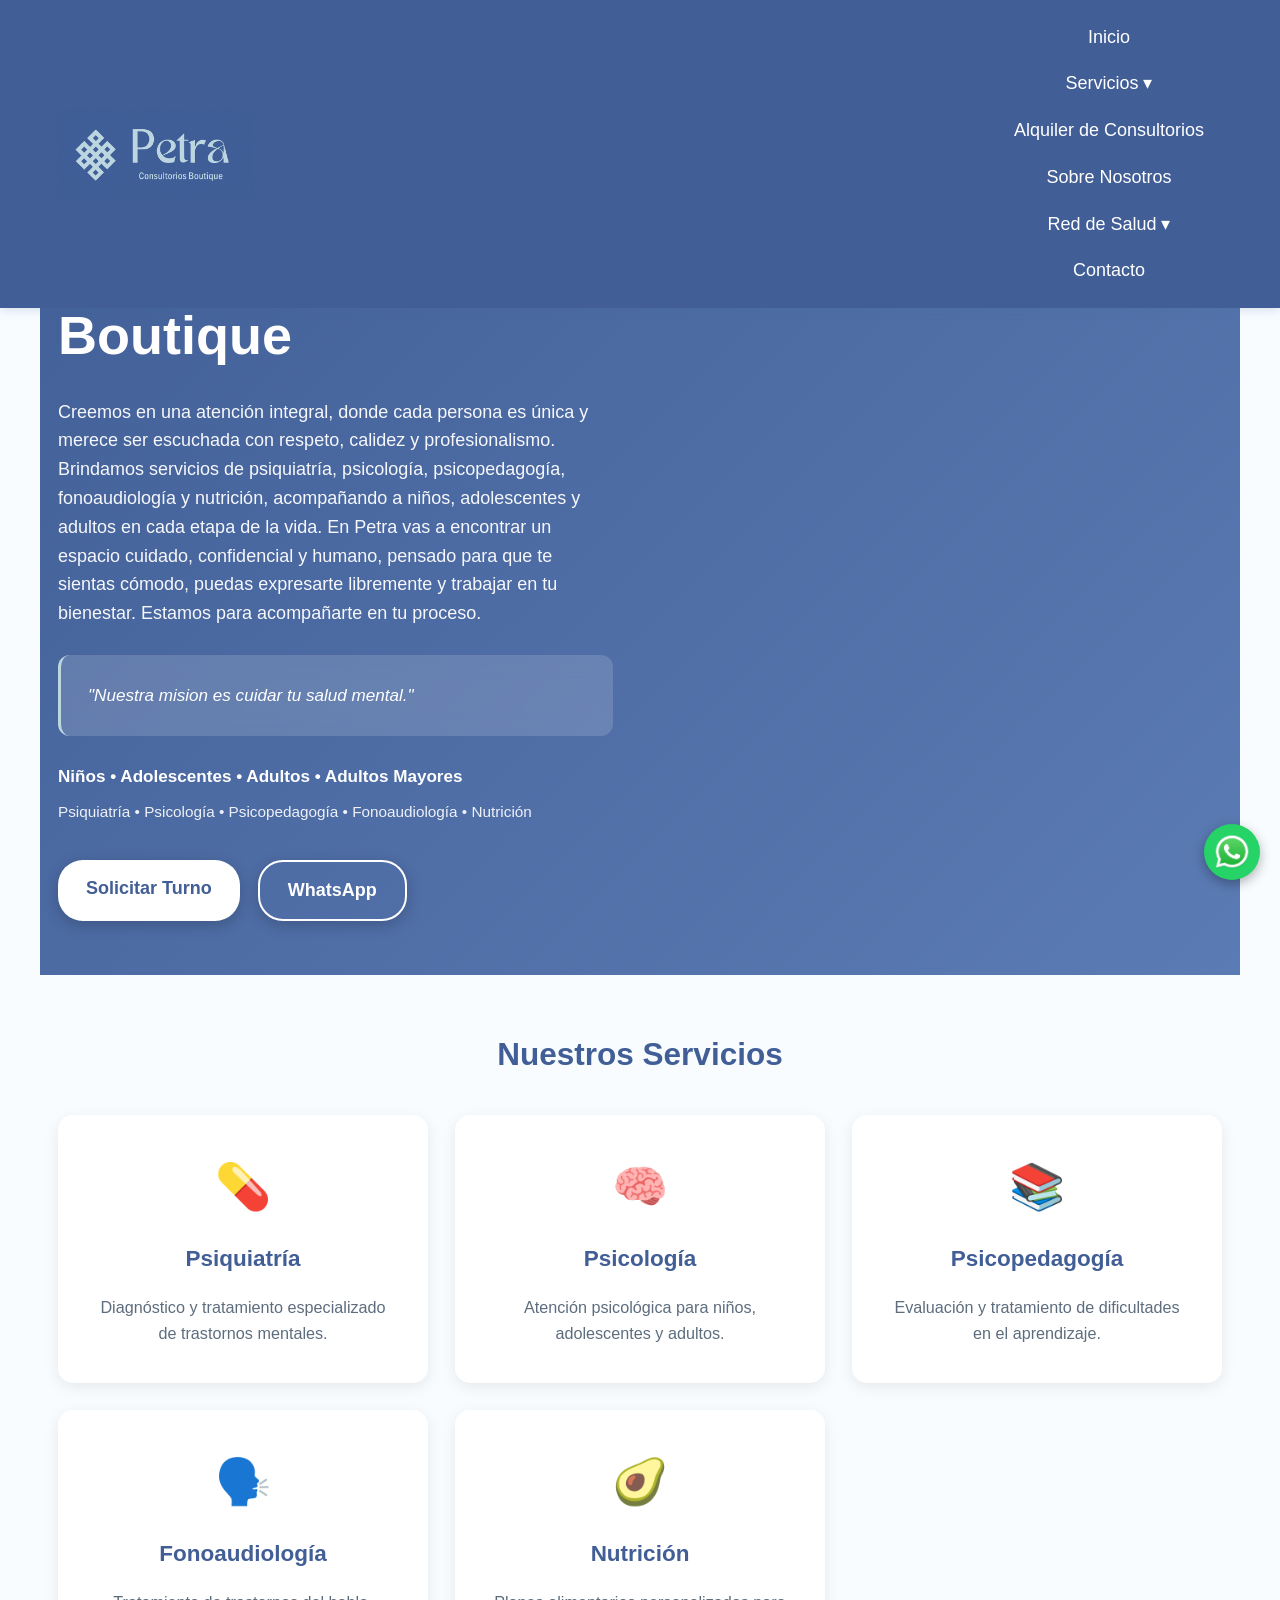
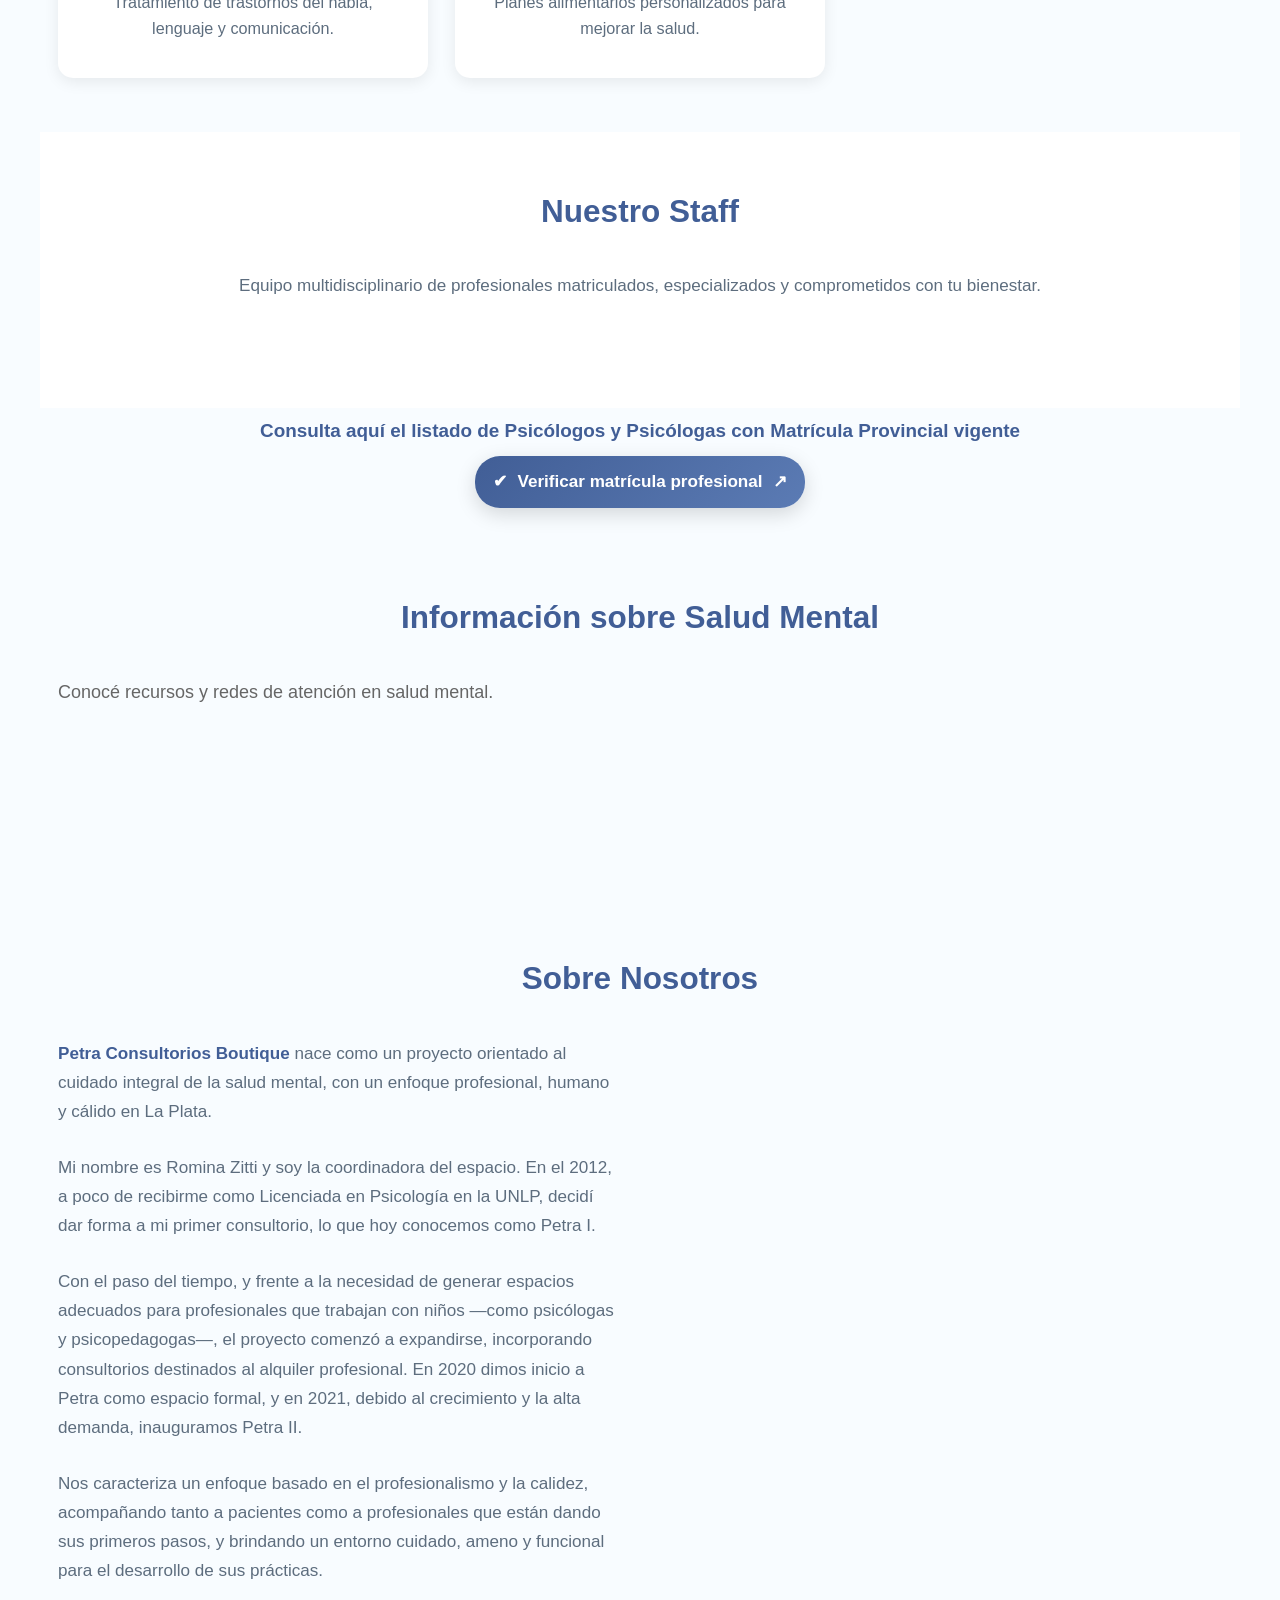
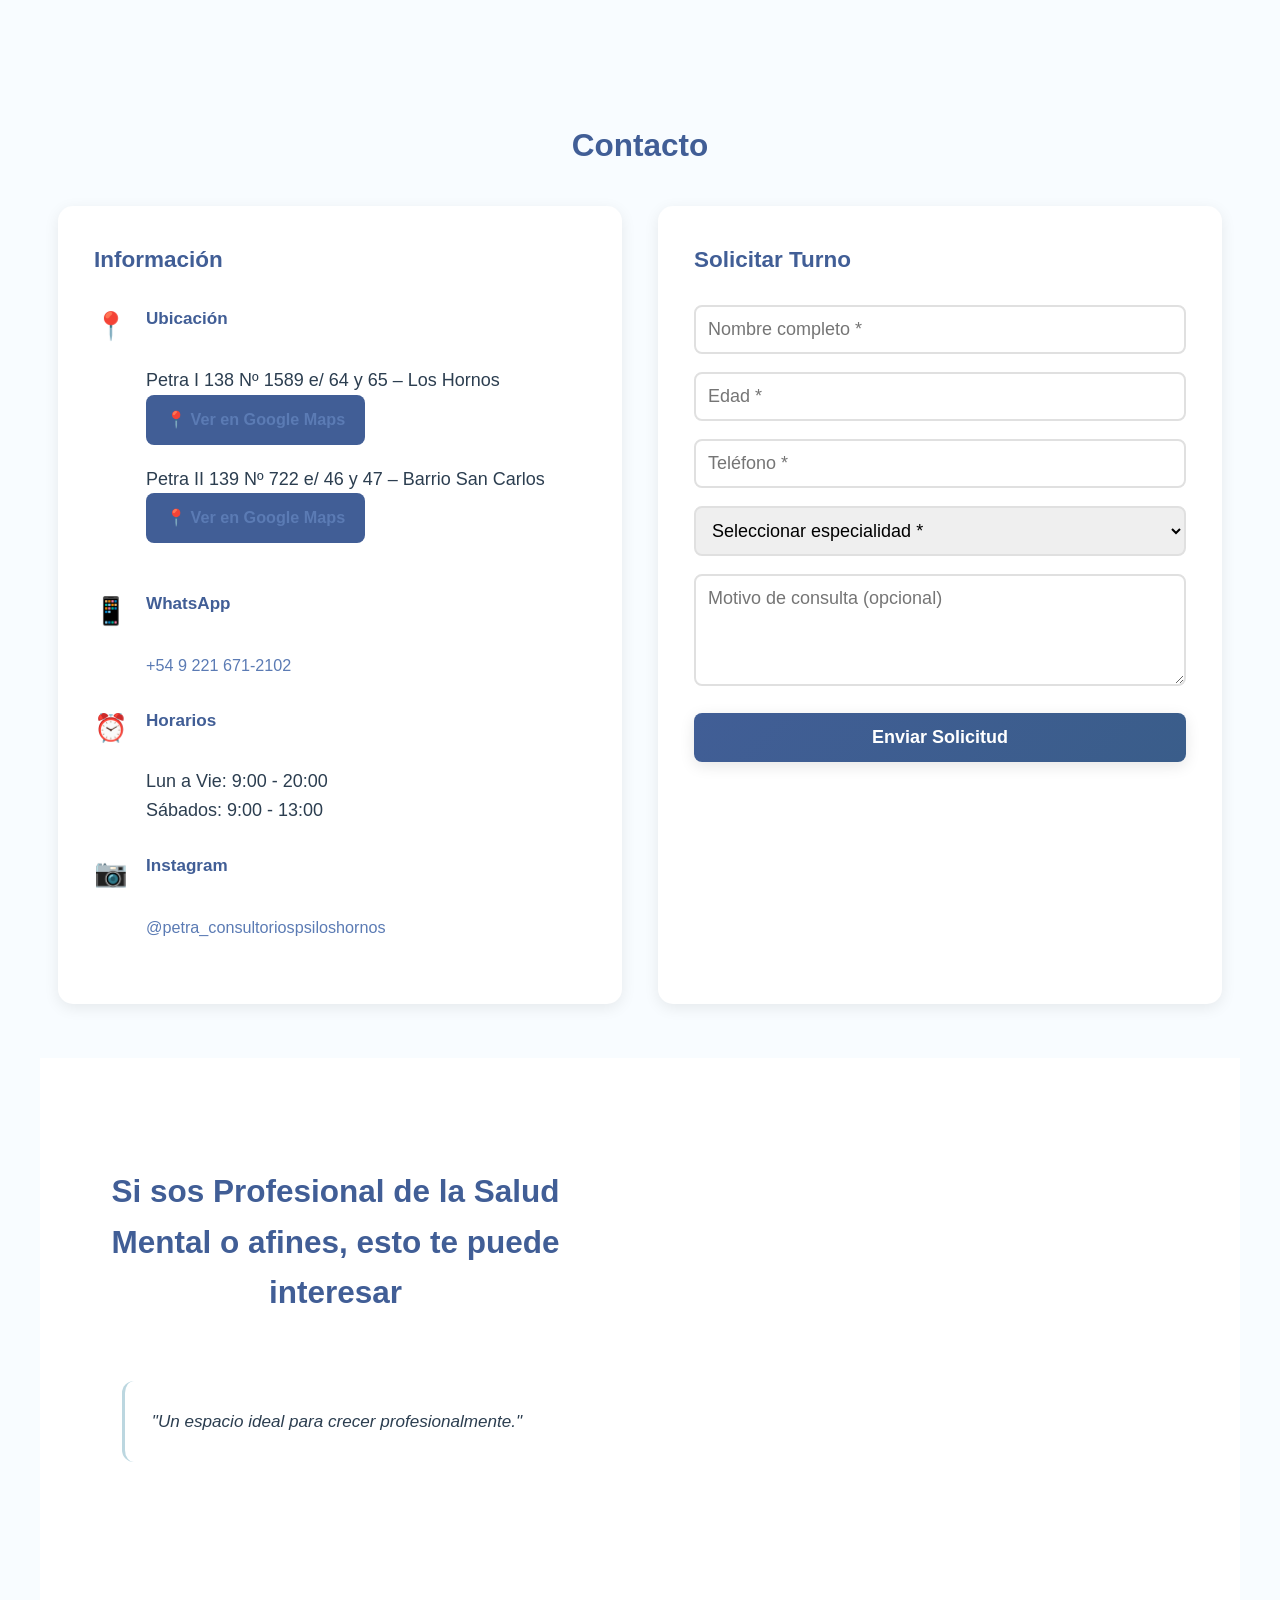
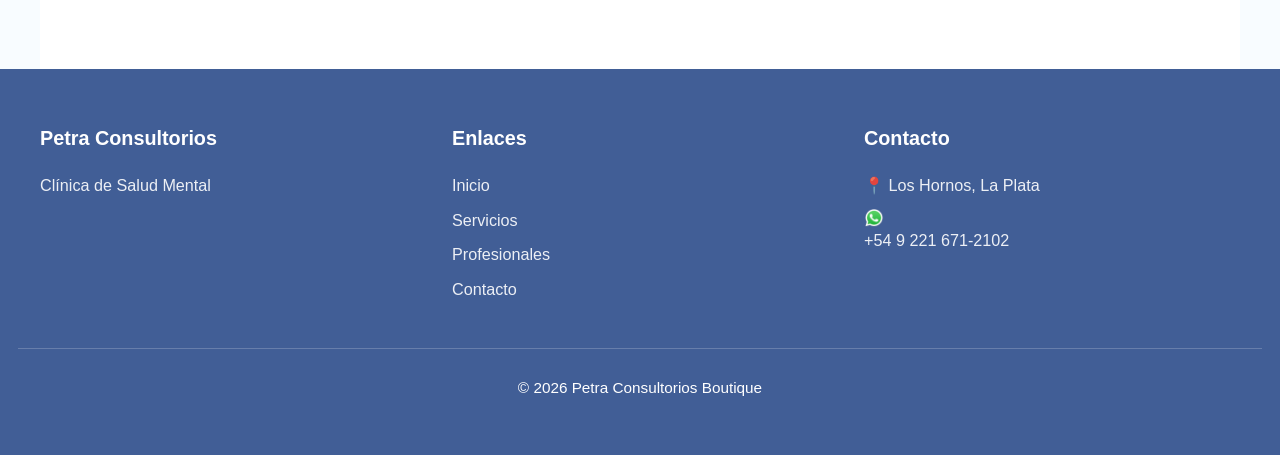
==== commit 7463faa7: "“GoogleSheets”" ====
--- a/index.html
+++ b/index.html
@@ -124,110 +124,14 @@
 
     <!-- PROFESIONALES -->
 <section id="profesionales">
-    <h2>Nuestro Staff</h2>
-    <p class="profesionales-intro">Equipo multidisciplinario de profesionales matriculados, especializados y comprometidos con tu bienestar.</p>
-
-    <!-- PSIQUIATRÍA -->
-    <div class="especialidad-section" id="staff-psiquiatria">
-        <div class="especialidad-header">
-            <h3><span class="especialidad-icon">💊</span> Psiquiatría</h3>
-        </div>
-        <div class="profesionales-grid">
-            <div class="profesional-card">
-                <div class="profesional-nombre">Andres Vilches</div>
-                <div class="profesional-matricula">MP 119715</div>
-            </div>
-        </div>
-    </div>
-
-    <!-- PSICOLOGÍA -->
-    <div class="especialidad-section" id="staff-psicologia">
-        <div class="especialidad-header">
-            <h3><span class="especialidad-icon">🧠</span> Psicología</h3>
-        </div>
-
-        <h4 class="subseccion-titulo">Atención de Adultos</h4>
-        <div class="profesionales-grid">
-            <div class="profesional-card"><div class="profesional-nombre">Lic. Camila Tejada</div><div class="profesional-matricula">MP 56349</div></div>
-            <div class="profesional-card"><div class="profesional-nombre">Lic. Maira Sánchez Montiel</div><div class="profesional-matricula">MP 55283</div></div>
-            <div class="profesional-card"><div class="profesional-nombre">Lic. Micaela Prado Sanz</div><div class="profesional-matricula">MP 56037</div></div>
-            <div class="profesional-card"><div class="profesional-nombre">Lic. Ana Luz Valle</div><div class="profesional-matricula">MP 55681</div></div>
-            <div class="profesional-card"><div class="profesional-nombre">Lic. Maria Eugenia Salas</div><div class="profesional-matricula">MP 55627</div></div>
-            <div class="profesional-card"><div class="profesional-nombre">Lic. Ramiro Soliani</div><div class="profesional-matricula">MP 56995</div></div>
-            <div class="profesional-card"><div class="profesional-nombre">Lic. Carolina Stange</div><div class="profesional-matricula">MP 53381</div></div>
-            <div class="profesional-card"><div class="profesional-nombre">Lic. M. Fernanda Pinardel</div><div class="profesional-matricula">MP 53520</div></div>
-            <div class="profesional-card"><div class="profesional-nombre">Lic. M. Belen Vercellone</div><div class="profesional-matricula">MP 56899</div></div>
-            <div class="profesional-card"><div class="profesional-nombre">Lic. Rocío Sanabria</div><div class="profesional-matricula">MP 56126</div></div>
-            <div class="profesional-card"><div class="profesional-nombre">Lic. Mariana Iberra</div><div class="profesional-matricula">MP 55131</div></div>
-            <div class="profesional-card"><div class="profesional-nombre">Lic. Ivan Servin</div><div class="profesional-matricula">MP 57070</div></div>
-            <div class="profesional-card"><div class="profesional-nombre">Lic. Cecilia Acosta</div><div class="profesional-matricula">MP 55038</div></div>
-            <div class="profesional-card"><div class="profesional-nombre">Lic. Milagros Reguera</div><div class="profesional-matricula">MP 56998</div></div>
-            <div class="profesional-card"><div class="profesional-nombre">Lic. Alejandra Ruiz</div><div class="profesional-matricula">MP 57242</div></div>
-            <div class="profesional-card"><div class="profesional-nombre">Lic. Florencia Zacarias</div><div class="profesional-matricula">MP 56859</div></div>
-            <div class="profesional-card"><div class="profesional-nombre">Lic. Micaela Tavera</div><div class="profesional-matricula">MP 57023</div></div>
-            <div class="profesional-card"><div class="profesional-nombre">Lic. Ailin Rojas</div><div class="profesional-matricula">MP 56488</div></div>
-            <div class="profesional-card"><div class="profesional-nombre">Lic. Rina Tierno</div><div class="profesional-matricula">MP 52872</div></div>
-            <div class="profesional-card"><div class="profesional-nombre">Lic. Lorena Pages</div><div class="profesional-matricula">MP 48798</div></div>
-            <div class="profesional-card"><div class="profesional-nombre">Lic. Vanesa Armenti</div><div class="profesional-matricula">MP 55352</div></div>
-            <div class="profesional-card"><div class="profesional-nombre">Lic. Jael Dominguez</div><div class="profesional-matricula">MP 57026</div></div>
-            <div class="profesional-card"><div class="profesional-nombre">Lic. Agustina Charra</div><div class="profesional-matricula">MP 56871</div></div>
-            <div class="profesional-card"><div class="profesional-nombre">Lic. Guillermina Batalla</div><div class="profesional-matricula">MP 54322</div></div>
-            <div class="profesional-card"><div class="profesional-nombre">Lic. Camila Gigli Cafiero</div><div class="profesional-matricula">MP 56231</div></div>
-            <div class="profesional-card"><div class="profesional-nombre">Lic. Antonela Manchini</div><div class="profesional-matricula">MP 55200</div></div>
-            <div class="profesional-card"><div class="profesional-nombre">Lic. Marisel Ruiz</div><div class="profesional-matricula">MP 57036</div></div>
-            <div class="profesional-card"><div class="profesional-nombre">Lic. Sergio Perez Alvarado</div><div class="profesional-matricula">MP 57017</div></div>
-            <div class="profesional-card"><div class="profesional-nombre">Lic. Luisina Lopez Molina</div><div class="profesional-matricula">MP 56296</div></div>
-            <div class="profesional-card"><div class="profesional-nombre">Lic. Romina Zitti</div><div class="profesional-matricula">MP 53860</div></div>
-        </div>
-
-        <h4 class="subseccion-titulo">Atención Infanto - Juvenil</h4>
-        <div class="profesionales-grid">
-            <div class="profesional-card"><div class="profesional-nombre">Lic. Malena Telleria</div><div class="profesional-matricula">MP 57233</div></div>
-            <div class="profesional-card"><div class="profesional-nombre">Lic. Camila Tejada</div><div class="profesional-matricula">MP 56349</div></div>
-            <div class="profesional-card"><div class="profesional-nombre">Lic. Micaela Prado Sanz</div><div class="profesional-matricula">MP 56037</div></div>
-            <div class="profesional-card"><div class="profesional-nombre">Lic. Julieta de Lera</div><div class="profesional-matricula">MP 57241</div></div>
-            <div class="profesional-card"><div class="profesional-nombre">Lic. Ailin Rojas</div><div class="profesional-matricula">MP 56488</div></div>
-            <div class="profesional-card"><div class="profesional-nombre">Lic. Lorena Pages</div><div class="profesional-matricula">MP 48798</div></div>
-            <div class="profesional-card"><div class="profesional-nombre">Lic. Jael Dominguez</div><div class="profesional-matricula">MP 57026</div></div>
-        </div>
-    </div>
-
-    <!-- PSICOPEDAGOGÍA -->
-    <div class="especialidad-section" id="staff-psicopedagogia">
-        <div class="especialidad-header">
-            <h3><span class="especialidad-icon">📚</span> Psicopedagogía</h3>
-        </div>
-        <div class="profesionales-grid">
-            <div class="profesional-card"><div class="profesional-nombre">Marianella Cabrera</div><div class="profesional-matricula">MP 221798</div></div>
-            <div class="profesional-card"><div class="profesional-nombre">Lic. Agustina Alesso</div><div class="profesional-matricula">MP 241335</div></div>
-            <div class="profesional-card"><div class="profesional-nombre">Marine Cisneros</div><div class="profesional-matricula">MP 195396</div></div>
-            <div class="profesional-card"><div class="profesional-nombre">Sofía Sosa</div><div class="profesional-matricula">MP 223125</div></div>
-            <div class="profesional-card"><div class="profesional-nombre">Lic. M.Florencia Lienhart</div><div class="profesional-matricula">MP 241334</div></div>
-            <div class="profesional-card"><div class="profesional-nombre">Estefania Mejias</div><div class="profesional-matricula">MP 274797</div></div>
-        </div>
-    </div>
-
-    <!-- FONOAUDIOLOGÍA -->
-    <div class="especialidad-section" id="staff-fonoaudiologia">
-        <div class="especialidad-header">
-            <h3><span class="especialidad-icon">🗣️</span> Fonoaudiología</h3>
-        </div>
-        <div class="profesionales-grid">
-            <div class="profesional-card"><div class="profesional-nombre">Paula Pinto</div><div class="profesional-matricula">MP 6523</div></div>
-            <div class="profesional-card"><div class="profesional-nombre">Silvia Noelia Anna</div><div class="profesional-matricula">MP 5604</div></div>
-            <div class="profesional-card"><div class="profesional-nombre">Lic. Agustina Garcia Arribas</div><div class="profesional-matricula">MP 5303</div></div>
-        </div>
-    </div>
-
-    <!-- NUTRICIÓN -->
-    <div class="especialidad-section" id="staff-nutricion">
-        <div class="especialidad-header">
-            <h3><span class="especialidad-icon">🥑</span> Nutrición</h3>
-        </div>
-        <div class="profesionales-grid">
-            <div class="profesional-card"><div class="profesional-nombre">Lic. Maria Soledad Lopez</div><div class="profesional-matricula">MP 6485</div></div>
-        </div>
-    </div>
+  <h2>Nuestro Staff</h2>
+
+  <p class="profesionales-intro">
+    Equipo multidisciplinario de profesionales matriculados, especializados y comprometidos con tu bienestar.
+  </p>
+
+  <!-- 👇 ESTE ES EL CONTENEDOR DINÁMICO -->
+  <div id="profesionales-dinamico"></div>
 </section>
         </div>
 <div class="padron-container">
--- a/styles.css
+++ b/styles.css
@@ -989,4 +989,68 @@
 
 .has-submenu:hover .submenu {
     display: flex;
+}
+/* Corrección para que el menú de especialidades empuje el contenido en móviles */
+@media (max-width: 1023px) {
+    .submenu {
+        position: static !important; 
+        width: 100%;
+        background-color: rgba(0, 0, 0, 0.03); 
+        box-shadow: none;
+        display: none; /* Se activa con el click en JS */
+        flex-direction: column;
+    }
+}
+/* Ajustes para el menú desplegable y las tarjetas de profesionales */
+@media (max-width: 1023px) {
+    .submenu {
+        position: static !important; 
+        width: 100%;
+        background-color: rgba(0, 0, 0, 0.03); 
+        box-shadow: none;
+        display: none;
+        flex-direction: column;
+    }
+}
+
+.profesional-info {
+    display: flex;
+    align-items: center;
+    gap: 12px;
+}
+
+.profesional-icon {
+    font-size: 1.5rem;
+    opacity: 0.7;
+}
+
+.especialidad-header h3 {
+    display: flex;
+    align-items: center;
+    gap: 10px;
+}
+/* Estilo para la subcategoría (Atención de Adultos)[cite: 1, 2] */
+.subcategoria-titulo {
+    color: #4770A7; 
+    font-size: 1.4rem;
+    margin: 25px 0 15px 0;
+    padding-left: 15px;
+    border-left: 4px solid #4770A7; /* La rayita azul de la foto */
+    font-weight: 600;
+    text-align: left;
+}
+
+/* Espaciado extra para los iconos de profesional */
+.profesional-info {
+    display: flex;
+    align-items: center;
+    gap: 12px;
+}
+.subcategoria-titulo {
+    color: #4770A7; /* Azul de la imagen */
+    font-size: 1.4rem;
+    margin: 25px 0 15px 0;
+    padding-left: 15px;
+    border-left: 4px solid #4770A7; /* Rayita azul */
+    font-weight: 600;
 }
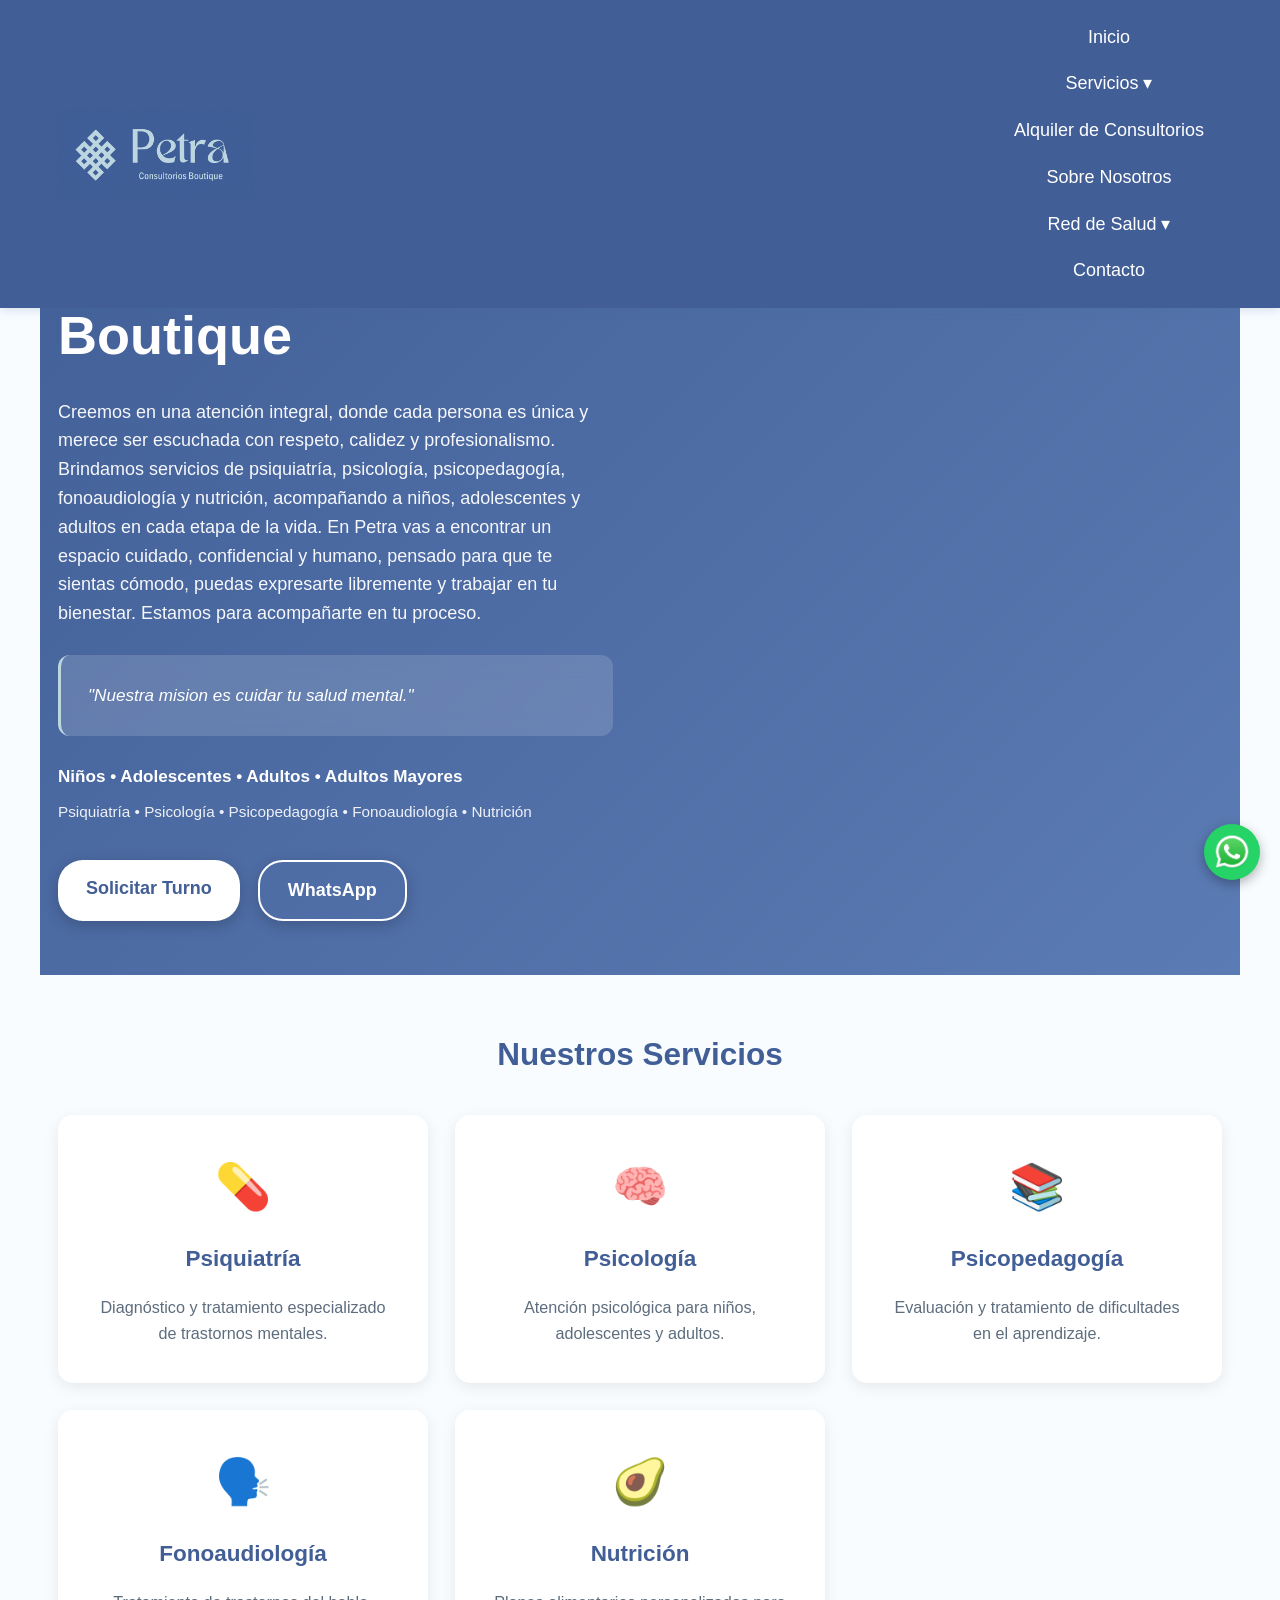
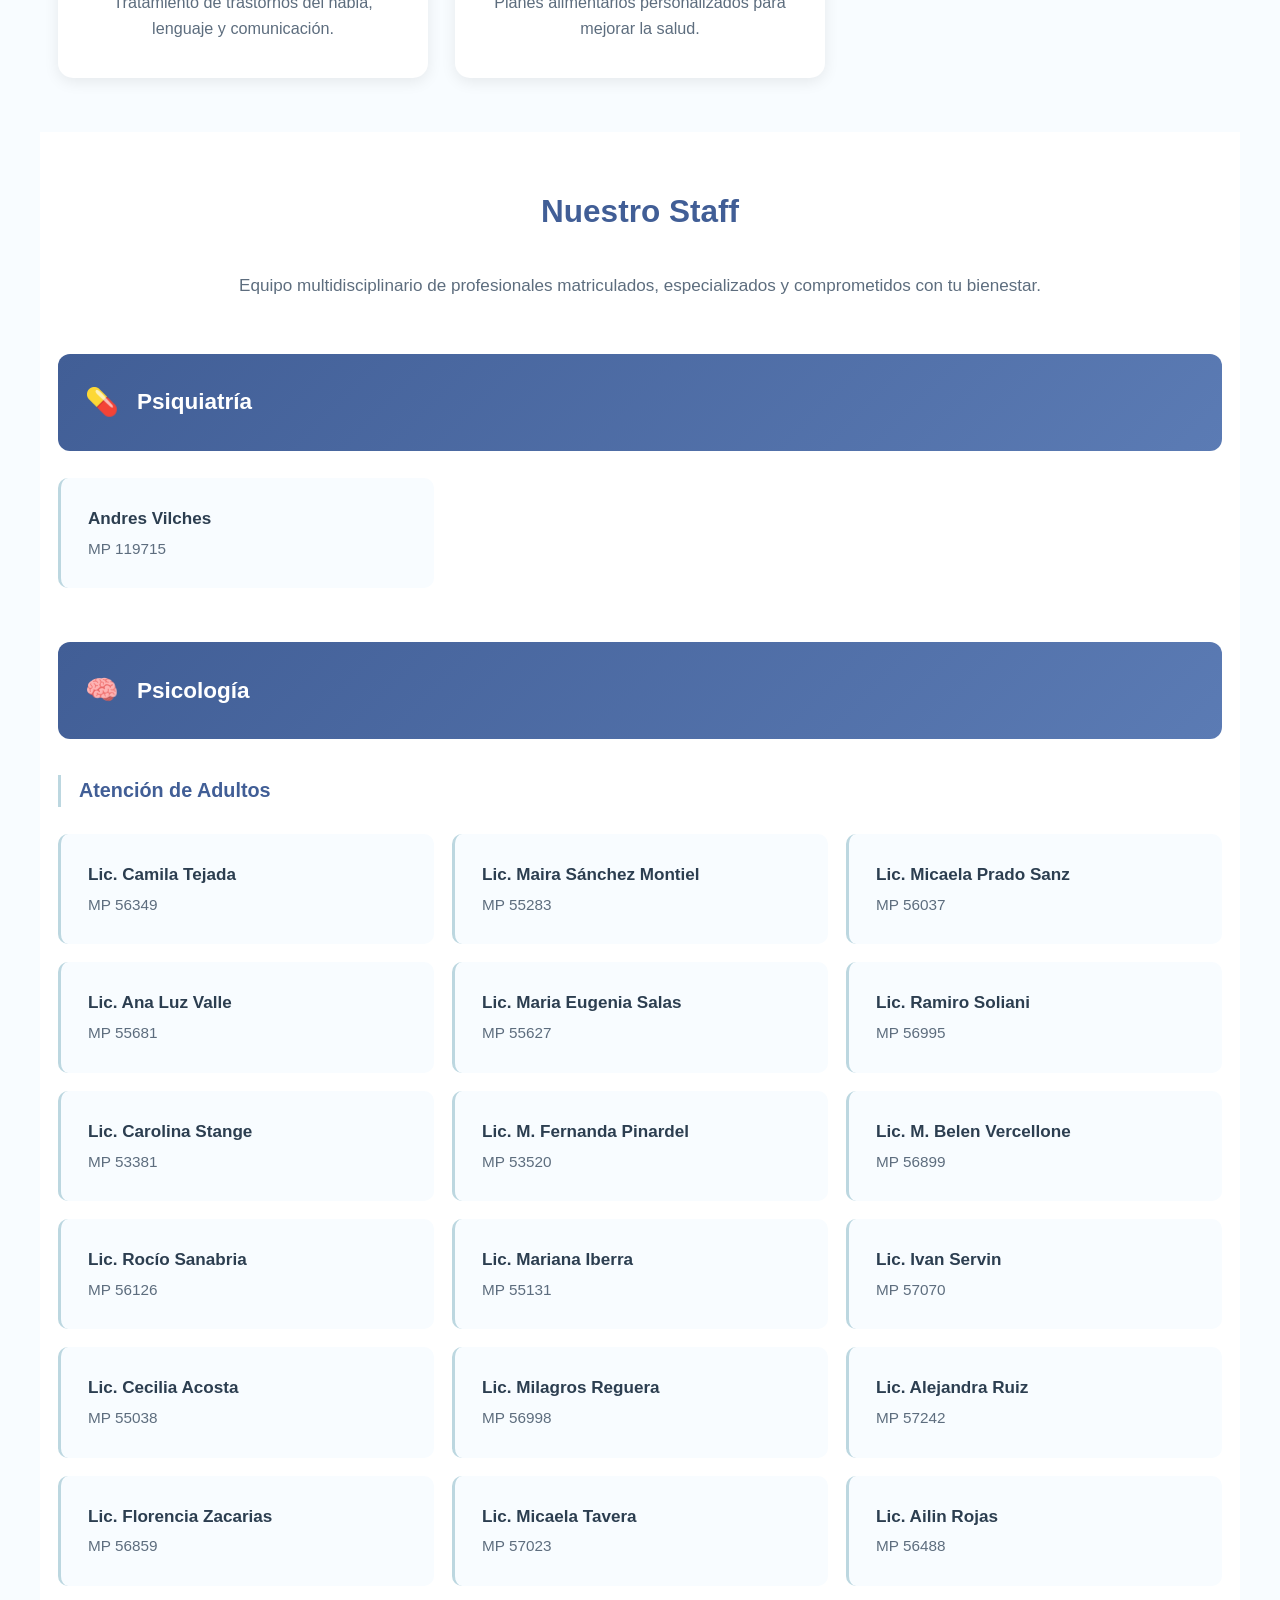
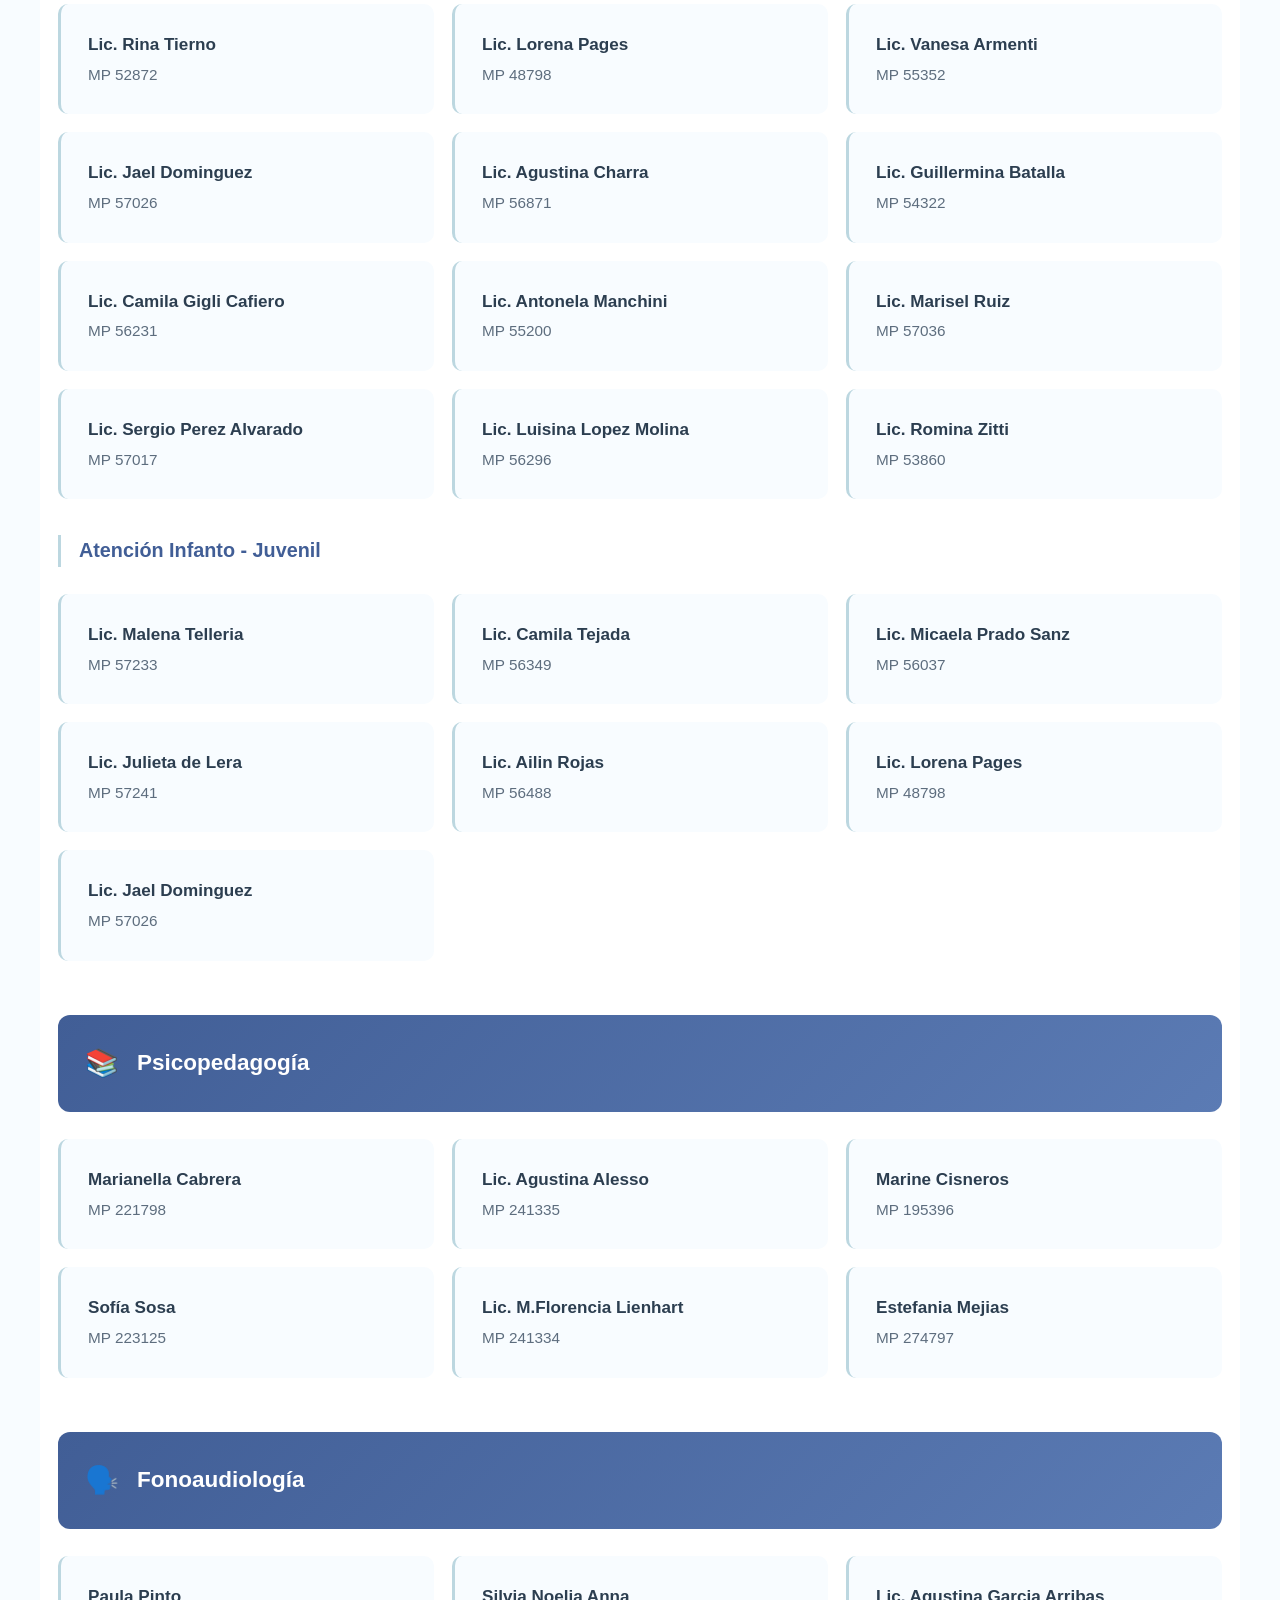
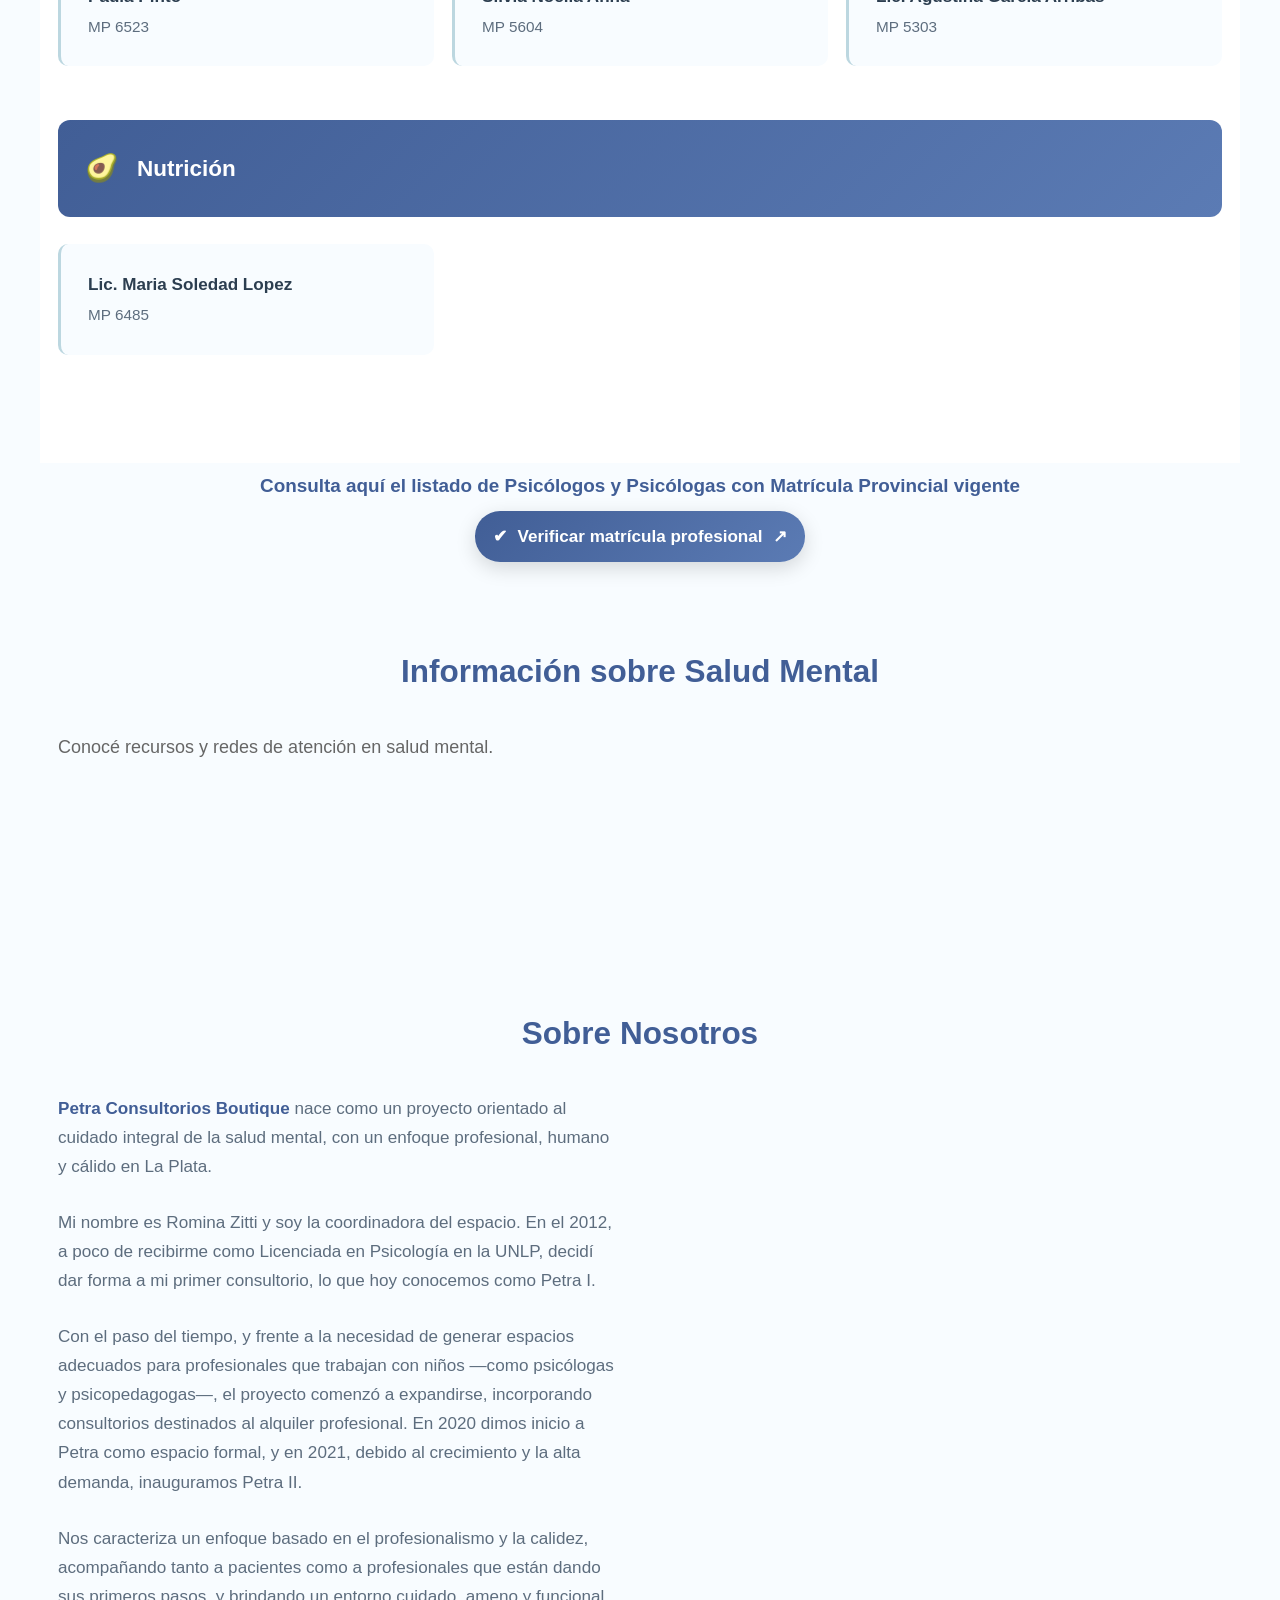
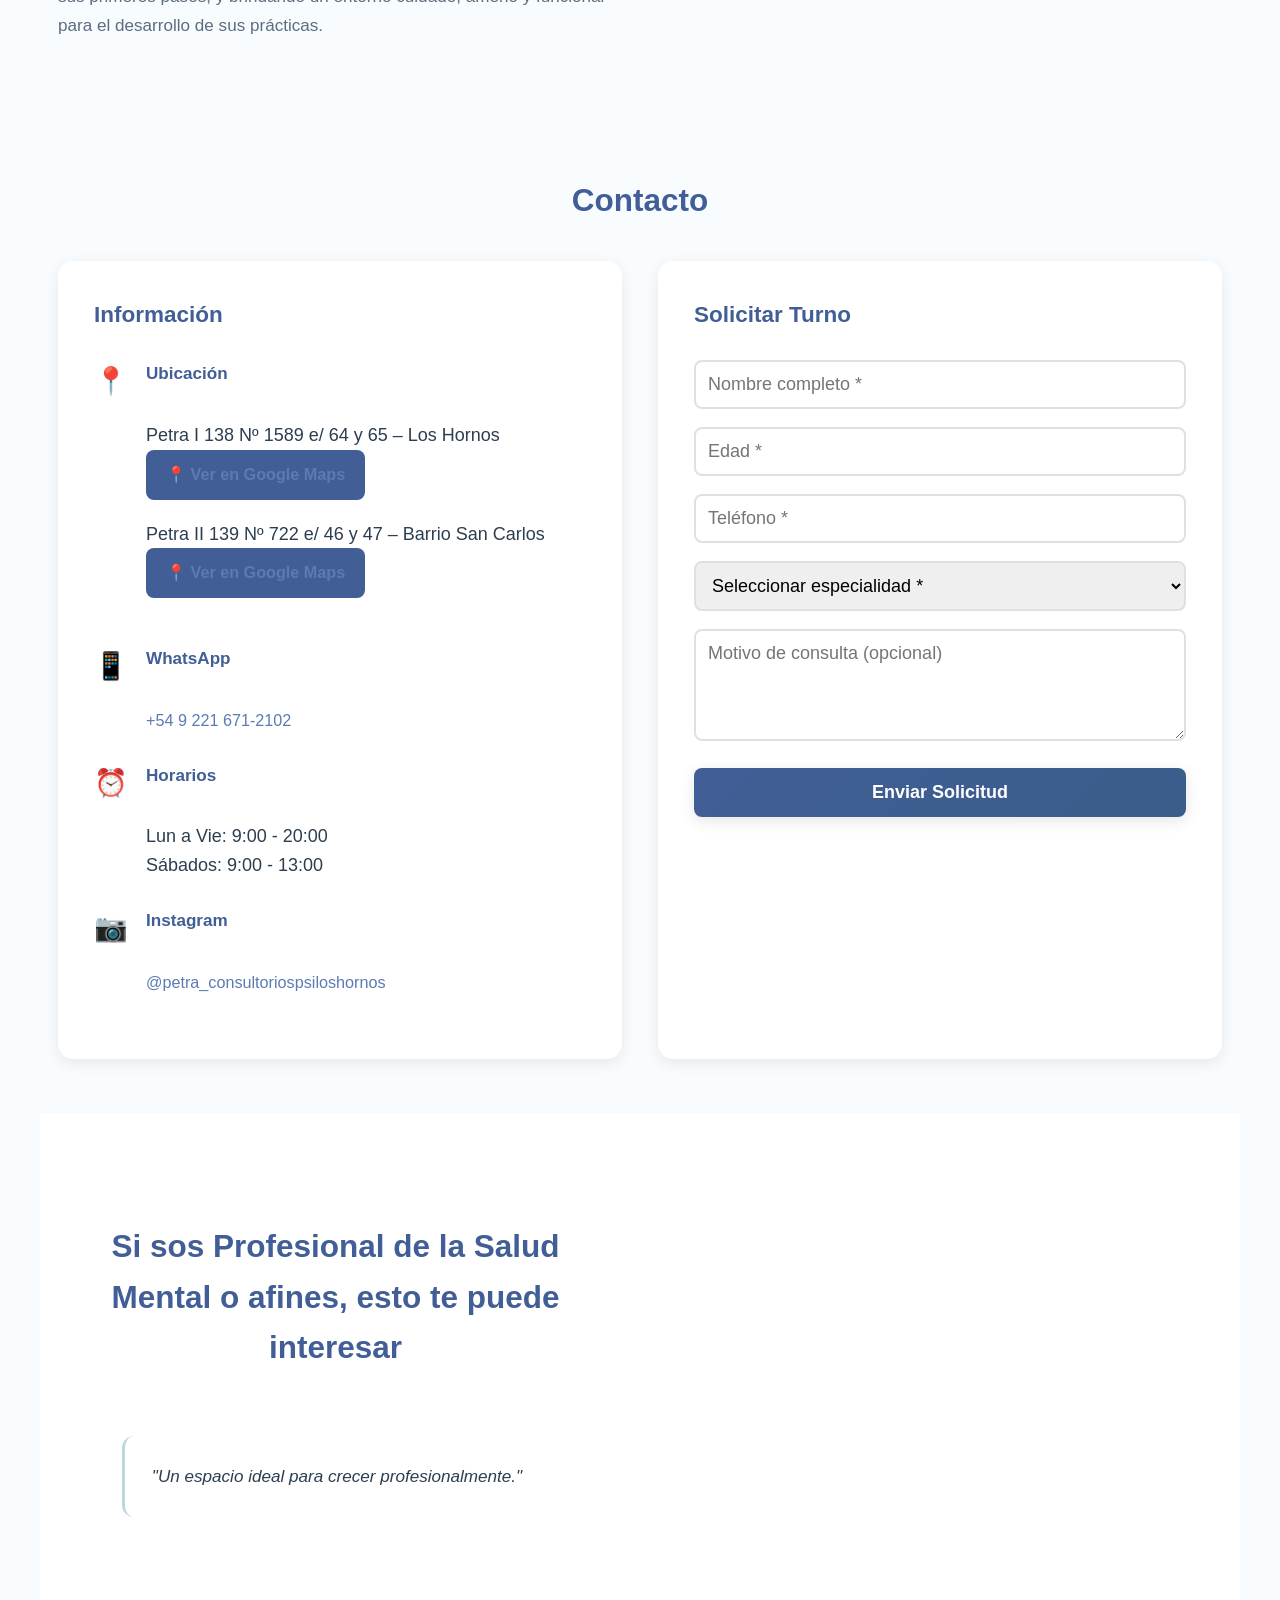
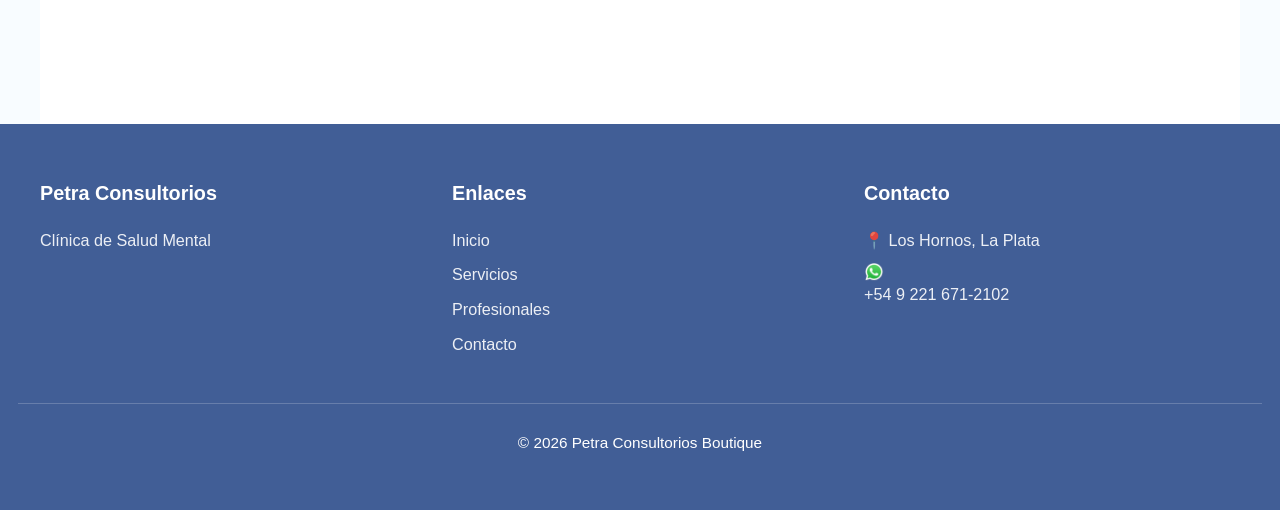
==== commit 6be1da8d: "“CORRECCION_DE_ERROR”" ====
--- a/index.html
+++ b/index.html
@@ -124,14 +124,110 @@
 
     <!-- PROFESIONALES -->
 <section id="profesionales">
-  <h2>Nuestro Staff</h2>
-
-  <p class="profesionales-intro">
-    Equipo multidisciplinario de profesionales matriculados, especializados y comprometidos con tu bienestar.
-  </p>
-
-  <!-- 👇 ESTE ES EL CONTENEDOR DINÁMICO -->
-  <div id="profesionales-dinamico"></div>
+    <h2>Nuestro Staff</h2>
+    <p class="profesionales-intro">Equipo multidisciplinario de profesionales matriculados, especializados y comprometidos con tu bienestar.</p>
+
+    <!-- PSIQUIATRÍA -->
+    <div class="especialidad-section" id="staff-psiquiatria">
+        <div class="especialidad-header">
+            <h3><span class="especialidad-icon">💊</span> Psiquiatría</h3>
+        </div>
+        <div class="profesionales-grid">
+            <div class="profesional-card">
+                <div class="profesional-nombre">Andres Vilches</div>
+                <div class="profesional-matricula">MP 119715</div>
+            </div>
+        </div>
+    </div>
+
+    <!-- PSICOLOGÍA -->
+    <div class="especialidad-section" id="staff-psicologia">
+        <div class="especialidad-header">
+            <h3><span class="especialidad-icon">🧠</span> Psicología</h3>
+        </div>
+
+        <h4 class="subseccion-titulo">Atención de Adultos</h4>
+        <div class="profesionales-grid">
+            <div class="profesional-card"><div class="profesional-nombre">Lic. Camila Tejada</div><div class="profesional-matricula">MP 56349</div></div>
+            <div class="profesional-card"><div class="profesional-nombre">Lic. Maira Sánchez Montiel</div><div class="profesional-matricula">MP 55283</div></div>
+            <div class="profesional-card"><div class="profesional-nombre">Lic. Micaela Prado Sanz</div><div class="profesional-matricula">MP 56037</div></div>
+            <div class="profesional-card"><div class="profesional-nombre">Lic. Ana Luz Valle</div><div class="profesional-matricula">MP 55681</div></div>
+            <div class="profesional-card"><div class="profesional-nombre">Lic. Maria Eugenia Salas</div><div class="profesional-matricula">MP 55627</div></div>
+            <div class="profesional-card"><div class="profesional-nombre">Lic. Ramiro Soliani</div><div class="profesional-matricula">MP 56995</div></div>
+            <div class="profesional-card"><div class="profesional-nombre">Lic. Carolina Stange</div><div class="profesional-matricula">MP 53381</div></div>
+            <div class="profesional-card"><div class="profesional-nombre">Lic. M. Fernanda Pinardel</div><div class="profesional-matricula">MP 53520</div></div>
+            <div class="profesional-card"><div class="profesional-nombre">Lic. M. Belen Vercellone</div><div class="profesional-matricula">MP 56899</div></div>
+            <div class="profesional-card"><div class="profesional-nombre">Lic. Rocío Sanabria</div><div class="profesional-matricula">MP 56126</div></div>
+            <div class="profesional-card"><div class="profesional-nombre">Lic. Mariana Iberra</div><div class="profesional-matricula">MP 55131</div></div>
+            <div class="profesional-card"><div class="profesional-nombre">Lic. Ivan Servin</div><div class="profesional-matricula">MP 57070</div></div>
+            <div class="profesional-card"><div class="profesional-nombre">Lic. Cecilia Acosta</div><div class="profesional-matricula">MP 55038</div></div>
+            <div class="profesional-card"><div class="profesional-nombre">Lic. Milagros Reguera</div><div class="profesional-matricula">MP 56998</div></div>
+            <div class="profesional-card"><div class="profesional-nombre">Lic. Alejandra Ruiz</div><div class="profesional-matricula">MP 57242</div></div>
+            <div class="profesional-card"><div class="profesional-nombre">Lic. Florencia Zacarias</div><div class="profesional-matricula">MP 56859</div></div>
+            <div class="profesional-card"><div class="profesional-nombre">Lic. Micaela Tavera</div><div class="profesional-matricula">MP 57023</div></div>
+            <div class="profesional-card"><div class="profesional-nombre">Lic. Ailin Rojas</div><div class="profesional-matricula">MP 56488</div></div>
+            <div class="profesional-card"><div class="profesional-nombre">Lic. Rina Tierno</div><div class="profesional-matricula">MP 52872</div></div>
+            <div class="profesional-card"><div class="profesional-nombre">Lic. Lorena Pages</div><div class="profesional-matricula">MP 48798</div></div>
+            <div class="profesional-card"><div class="profesional-nombre">Lic. Vanesa Armenti</div><div class="profesional-matricula">MP 55352</div></div>
+            <div class="profesional-card"><div class="profesional-nombre">Lic. Jael Dominguez</div><div class="profesional-matricula">MP 57026</div></div>
+            <div class="profesional-card"><div class="profesional-nombre">Lic. Agustina Charra</div><div class="profesional-matricula">MP 56871</div></div>
+            <div class="profesional-card"><div class="profesional-nombre">Lic. Guillermina Batalla</div><div class="profesional-matricula">MP 54322</div></div>
+            <div class="profesional-card"><div class="profesional-nombre">Lic. Camila Gigli Cafiero</div><div class="profesional-matricula">MP 56231</div></div>
+            <div class="profesional-card"><div class="profesional-nombre">Lic. Antonela Manchini</div><div class="profesional-matricula">MP 55200</div></div>
+            <div class="profesional-card"><div class="profesional-nombre">Lic. Marisel Ruiz</div><div class="profesional-matricula">MP 57036</div></div>
+            <div class="profesional-card"><div class="profesional-nombre">Lic. Sergio Perez Alvarado</div><div class="profesional-matricula">MP 57017</div></div>
+            <div class="profesional-card"><div class="profesional-nombre">Lic. Luisina Lopez Molina</div><div class="profesional-matricula">MP 56296</div></div>
+            <div class="profesional-card"><div class="profesional-nombre">Lic. Romina Zitti</div><div class="profesional-matricula">MP 53860</div></div>
+        </div>
+
+        <h4 class="subseccion-titulo">Atención Infanto - Juvenil</h4>
+        <div class="profesionales-grid">
+            <div class="profesional-card"><div class="profesional-nombre">Lic. Malena Telleria</div><div class="profesional-matricula">MP 57233</div></div>
+            <div class="profesional-card"><div class="profesional-nombre">Lic. Camila Tejada</div><div class="profesional-matricula">MP 56349</div></div>
+            <div class="profesional-card"><div class="profesional-nombre">Lic. Micaela Prado Sanz</div><div class="profesional-matricula">MP 56037</div></div>
+            <div class="profesional-card"><div class="profesional-nombre">Lic. Julieta de Lera</div><div class="profesional-matricula">MP 57241</div></div>
+            <div class="profesional-card"><div class="profesional-nombre">Lic. Ailin Rojas</div><div class="profesional-matricula">MP 56488</div></div>
+            <div class="profesional-card"><div class="profesional-nombre">Lic. Lorena Pages</div><div class="profesional-matricula">MP 48798</div></div>
+            <div class="profesional-card"><div class="profesional-nombre">Lic. Jael Dominguez</div><div class="profesional-matricula">MP 57026</div></div>
+        </div>
+    </div>
+
+    <!-- PSICOPEDAGOGÍA -->
+    <div class="especialidad-section" id="staff-psicopedagogia">
+        <div class="especialidad-header">
+            <h3><span class="especialidad-icon">📚</span> Psicopedagogía</h3>
+        </div>
+        <div class="profesionales-grid">
+            <div class="profesional-card"><div class="profesional-nombre">Marianella Cabrera</div><div class="profesional-matricula">MP 221798</div></div>
+            <div class="profesional-card"><div class="profesional-nombre">Lic. Agustina Alesso</div><div class="profesional-matricula">MP 241335</div></div>
+            <div class="profesional-card"><div class="profesional-nombre">Marine Cisneros</div><div class="profesional-matricula">MP 195396</div></div>
+            <div class="profesional-card"><div class="profesional-nombre">Sofía Sosa</div><div class="profesional-matricula">MP 223125</div></div>
+            <div class="profesional-card"><div class="profesional-nombre">Lic. M.Florencia Lienhart</div><div class="profesional-matricula">MP 241334</div></div>
+            <div class="profesional-card"><div class="profesional-nombre">Estefania Mejias</div><div class="profesional-matricula">MP 274797</div></div>
+        </div>
+    </div>
+
+    <!-- FONOAUDIOLOGÍA -->
+    <div class="especialidad-section" id="staff-fonoaudiologia">
+        <div class="especialidad-header">
+            <h3><span class="especialidad-icon">🗣️</span> Fonoaudiología</h3>
+        </div>
+        <div class="profesionales-grid">
+            <div class="profesional-card"><div class="profesional-nombre">Paula Pinto</div><div class="profesional-matricula">MP 6523</div></div>
+            <div class="profesional-card"><div class="profesional-nombre">Silvia Noelia Anna</div><div class="profesional-matricula">MP 5604</div></div>
+            <div class="profesional-card"><div class="profesional-nombre">Lic. Agustina Garcia Arribas</div><div class="profesional-matricula">MP 5303</div></div>
+        </div>
+    </div>
+
+    <!-- NUTRICIÓN -->
+    <div class="especialidad-section" id="staff-nutricion">
+        <div class="especialidad-header">
+            <h3><span class="especialidad-icon">🥑</span> Nutrición</h3>
+        </div>
+        <div class="profesionales-grid">
+            <div class="profesional-card"><div class="profesional-nombre">Lic. Maria Soledad Lopez</div><div class="profesional-matricula">MP 6485</div></div>
+        </div>
+    </div>
 </section>
         </div>
 <div class="padron-container">
--- a/styles.css
+++ b/styles.css
@@ -989,68 +989,4 @@
 
 .has-submenu:hover .submenu {
     display: flex;
-}
-/* Corrección para que el menú de especialidades empuje el contenido en móviles */
-@media (max-width: 1023px) {
-    .submenu {
-        position: static !important; 
-        width: 100%;
-        background-color: rgba(0, 0, 0, 0.03); 
-        box-shadow: none;
-        display: none; /* Se activa con el click en JS */
-        flex-direction: column;
-    }
-}
-/* Ajustes para el menú desplegable y las tarjetas de profesionales */
-@media (max-width: 1023px) {
-    .submenu {
-        position: static !important; 
-        width: 100%;
-        background-color: rgba(0, 0, 0, 0.03); 
-        box-shadow: none;
-        display: none;
-        flex-direction: column;
-    }
-}
-
-.profesional-info {
-    display: flex;
-    align-items: center;
-    gap: 12px;
-}
-
-.profesional-icon {
-    font-size: 1.5rem;
-    opacity: 0.7;
-}
-
-.especialidad-header h3 {
-    display: flex;
-    align-items: center;
-    gap: 10px;
-}
-/* Estilo para la subcategoría (Atención de Adultos)[cite: 1, 2] */
-.subcategoria-titulo {
-    color: #4770A7; 
-    font-size: 1.4rem;
-    margin: 25px 0 15px 0;
-    padding-left: 15px;
-    border-left: 4px solid #4770A7; /* La rayita azul de la foto */
-    font-weight: 600;
-    text-align: left;
-}
-
-/* Espaciado extra para los iconos de profesional */
-.profesional-info {
-    display: flex;
-    align-items: center;
-    gap: 12px;
-}
-.subcategoria-titulo {
-    color: #4770A7; /* Azul de la imagen */
-    font-size: 1.4rem;
-    margin: 25px 0 15px 0;
-    padding-left: 15px;
-    border-left: 4px solid #4770A7; /* Rayita azul */
-    font-weight: 600;
 }
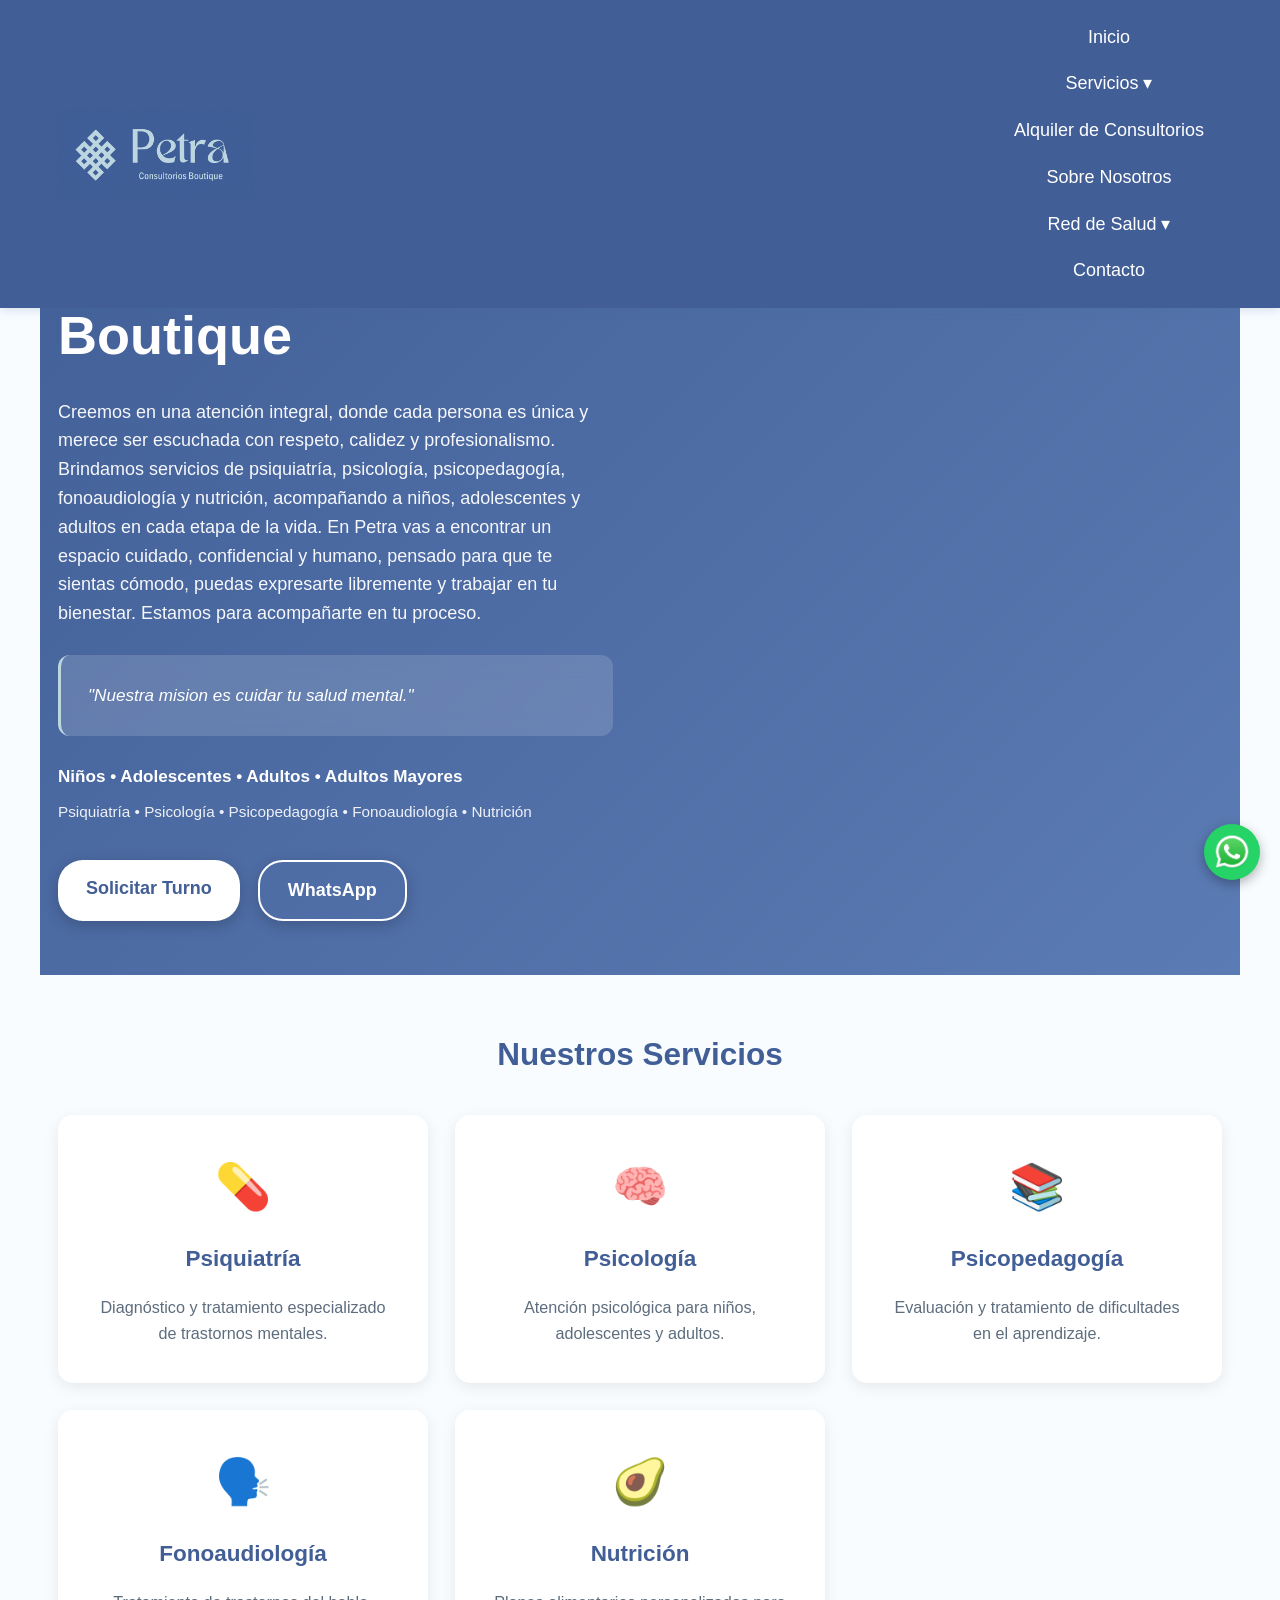
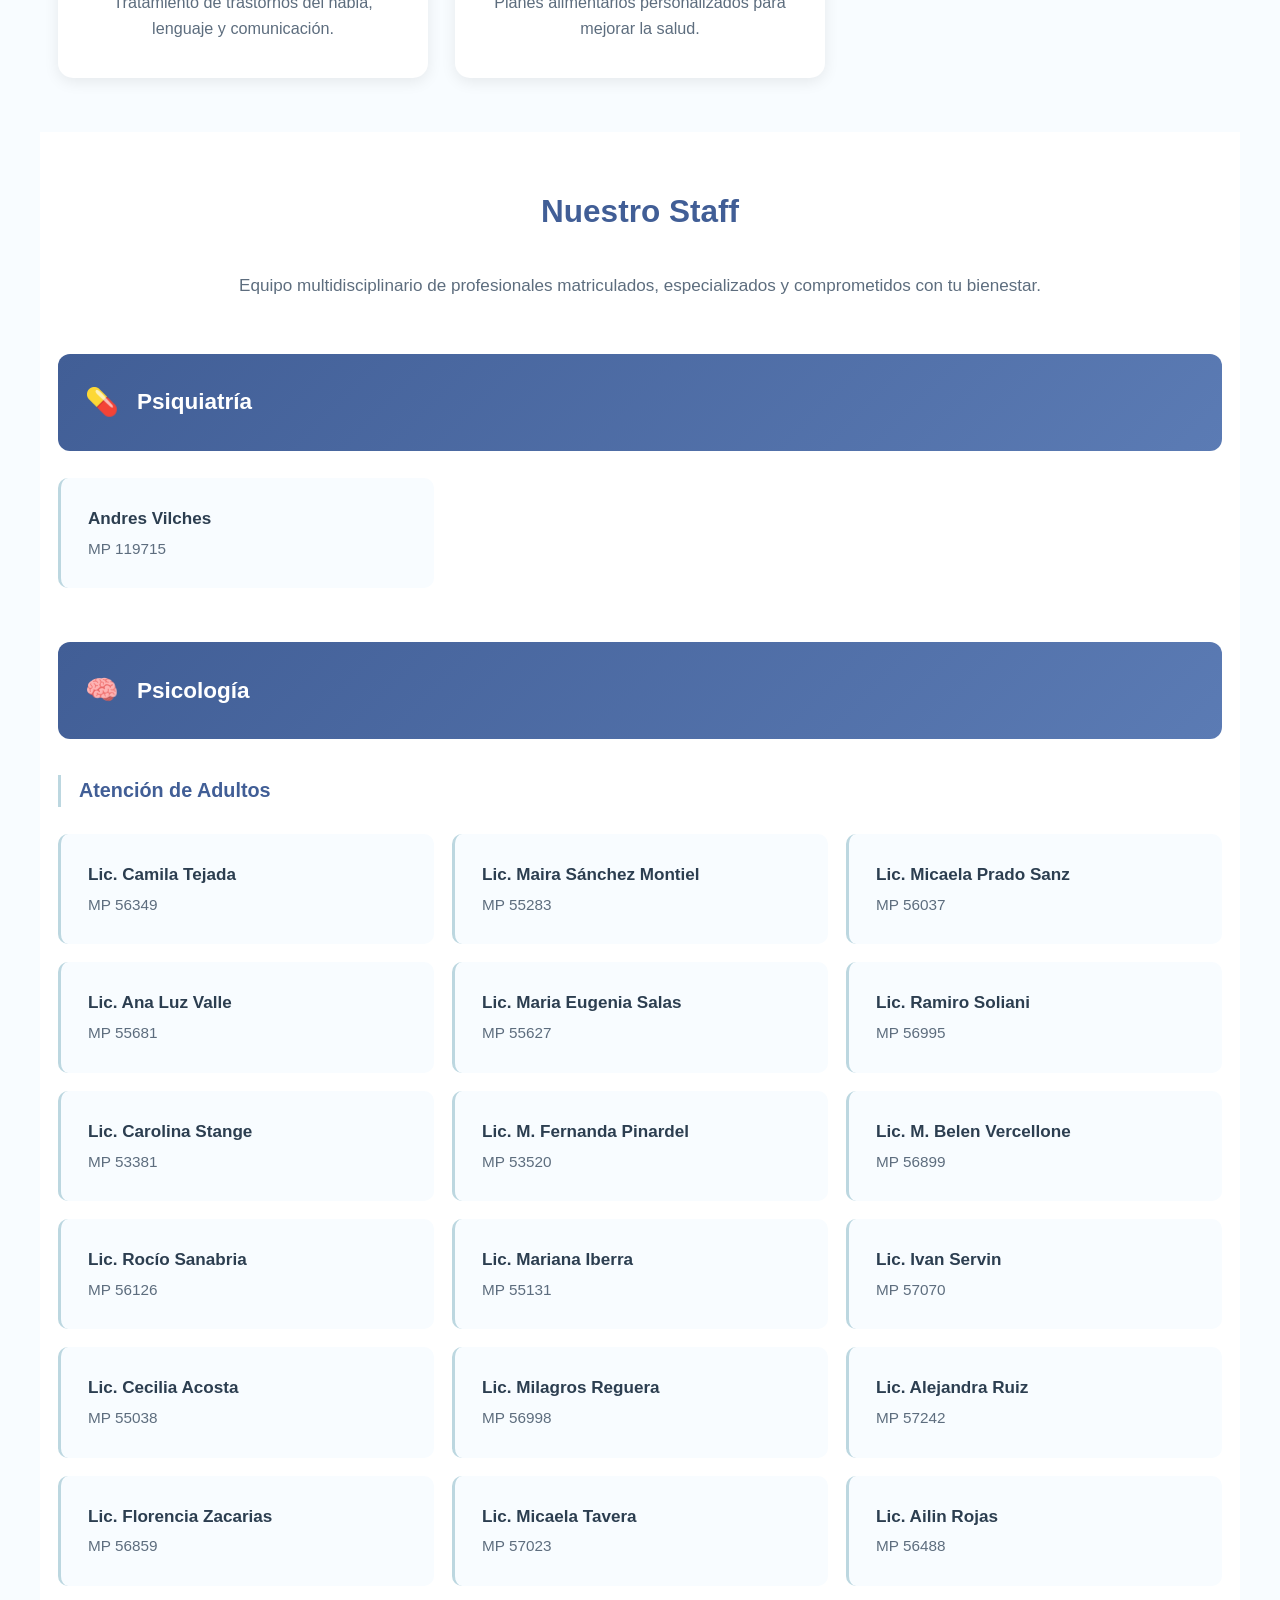
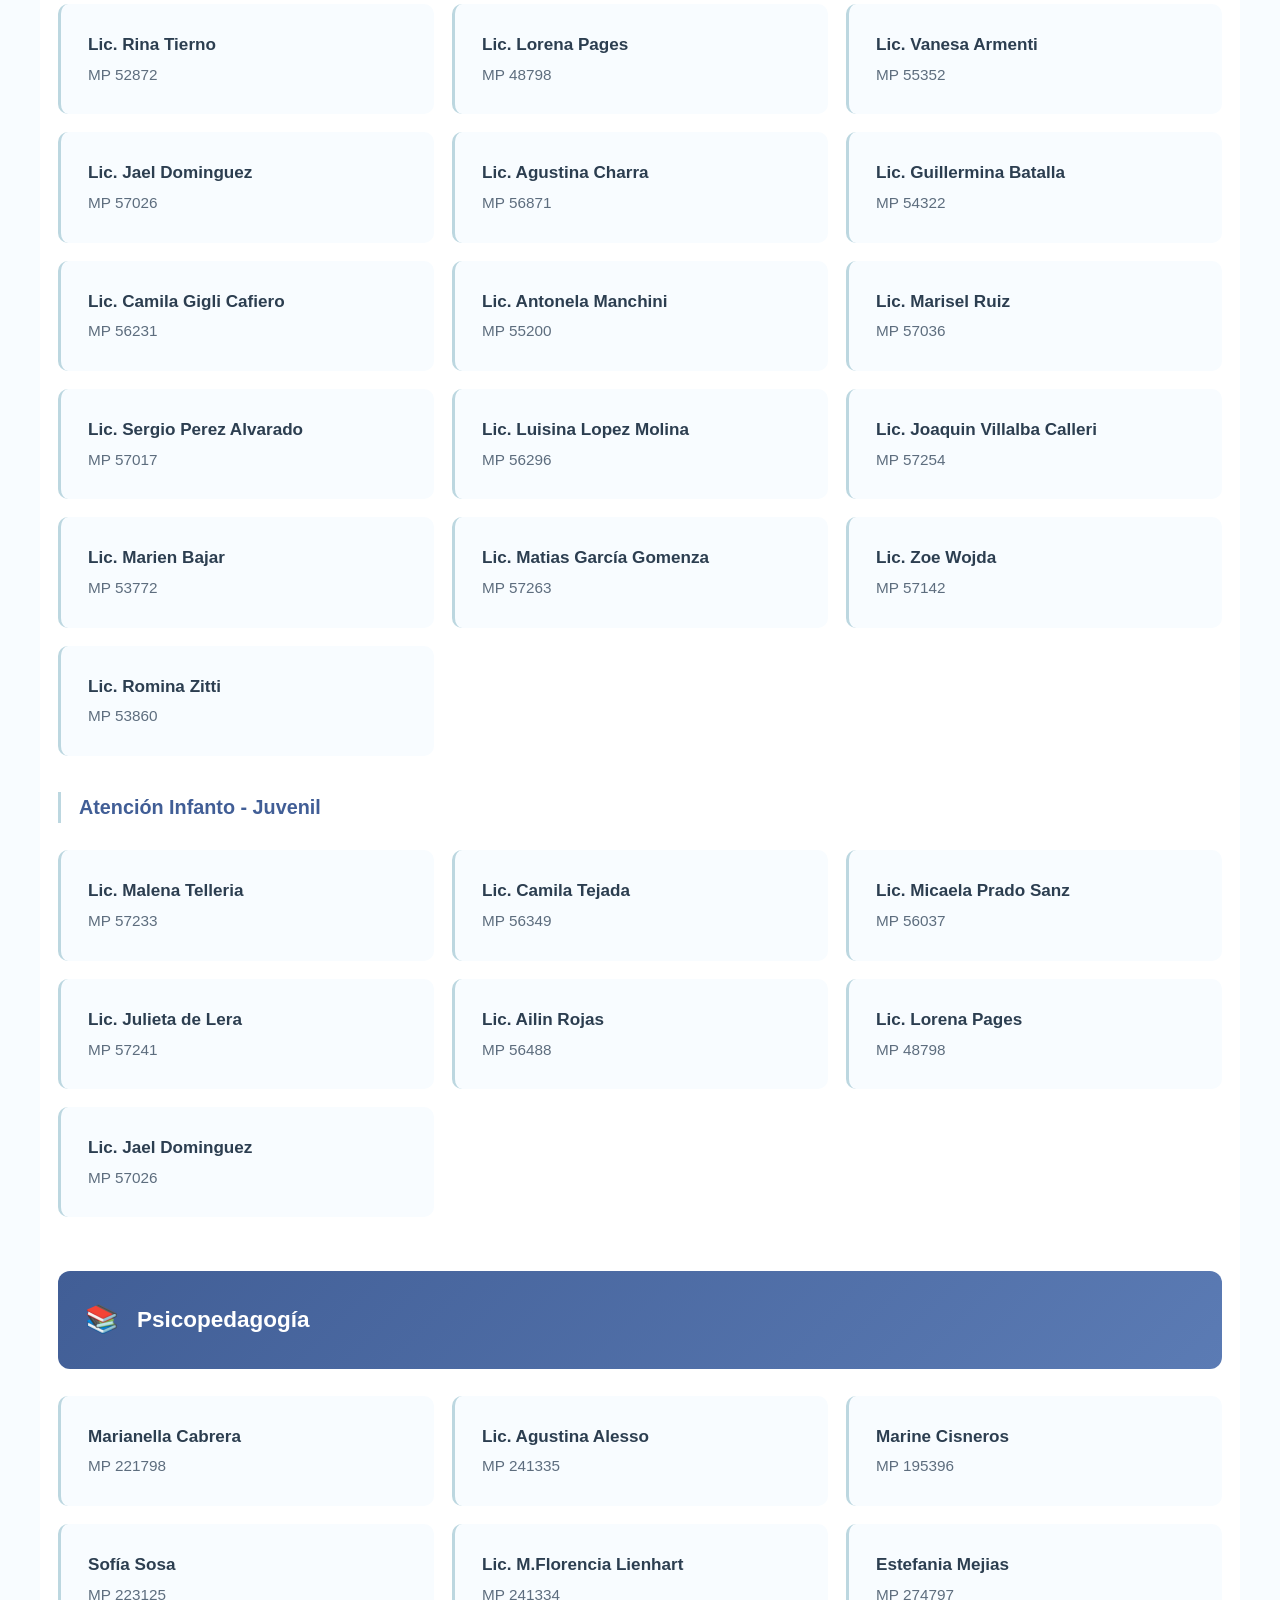
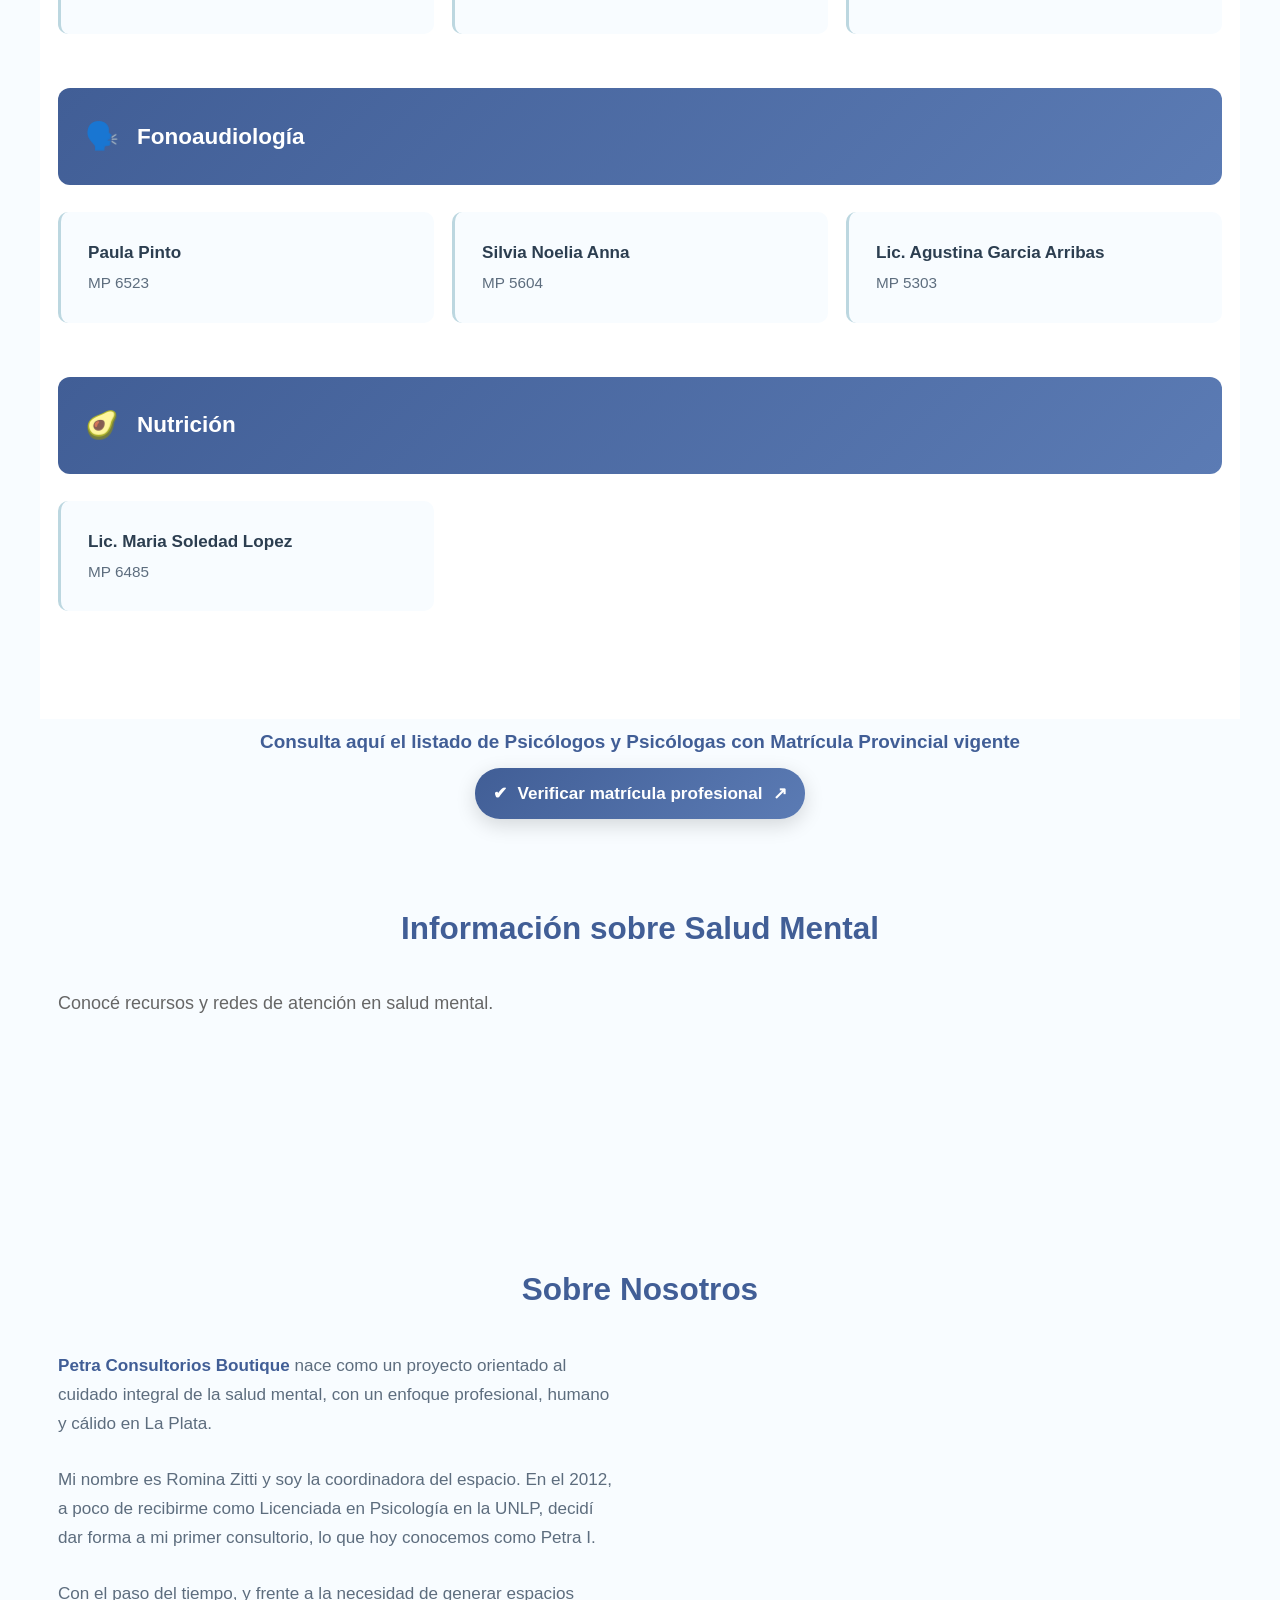
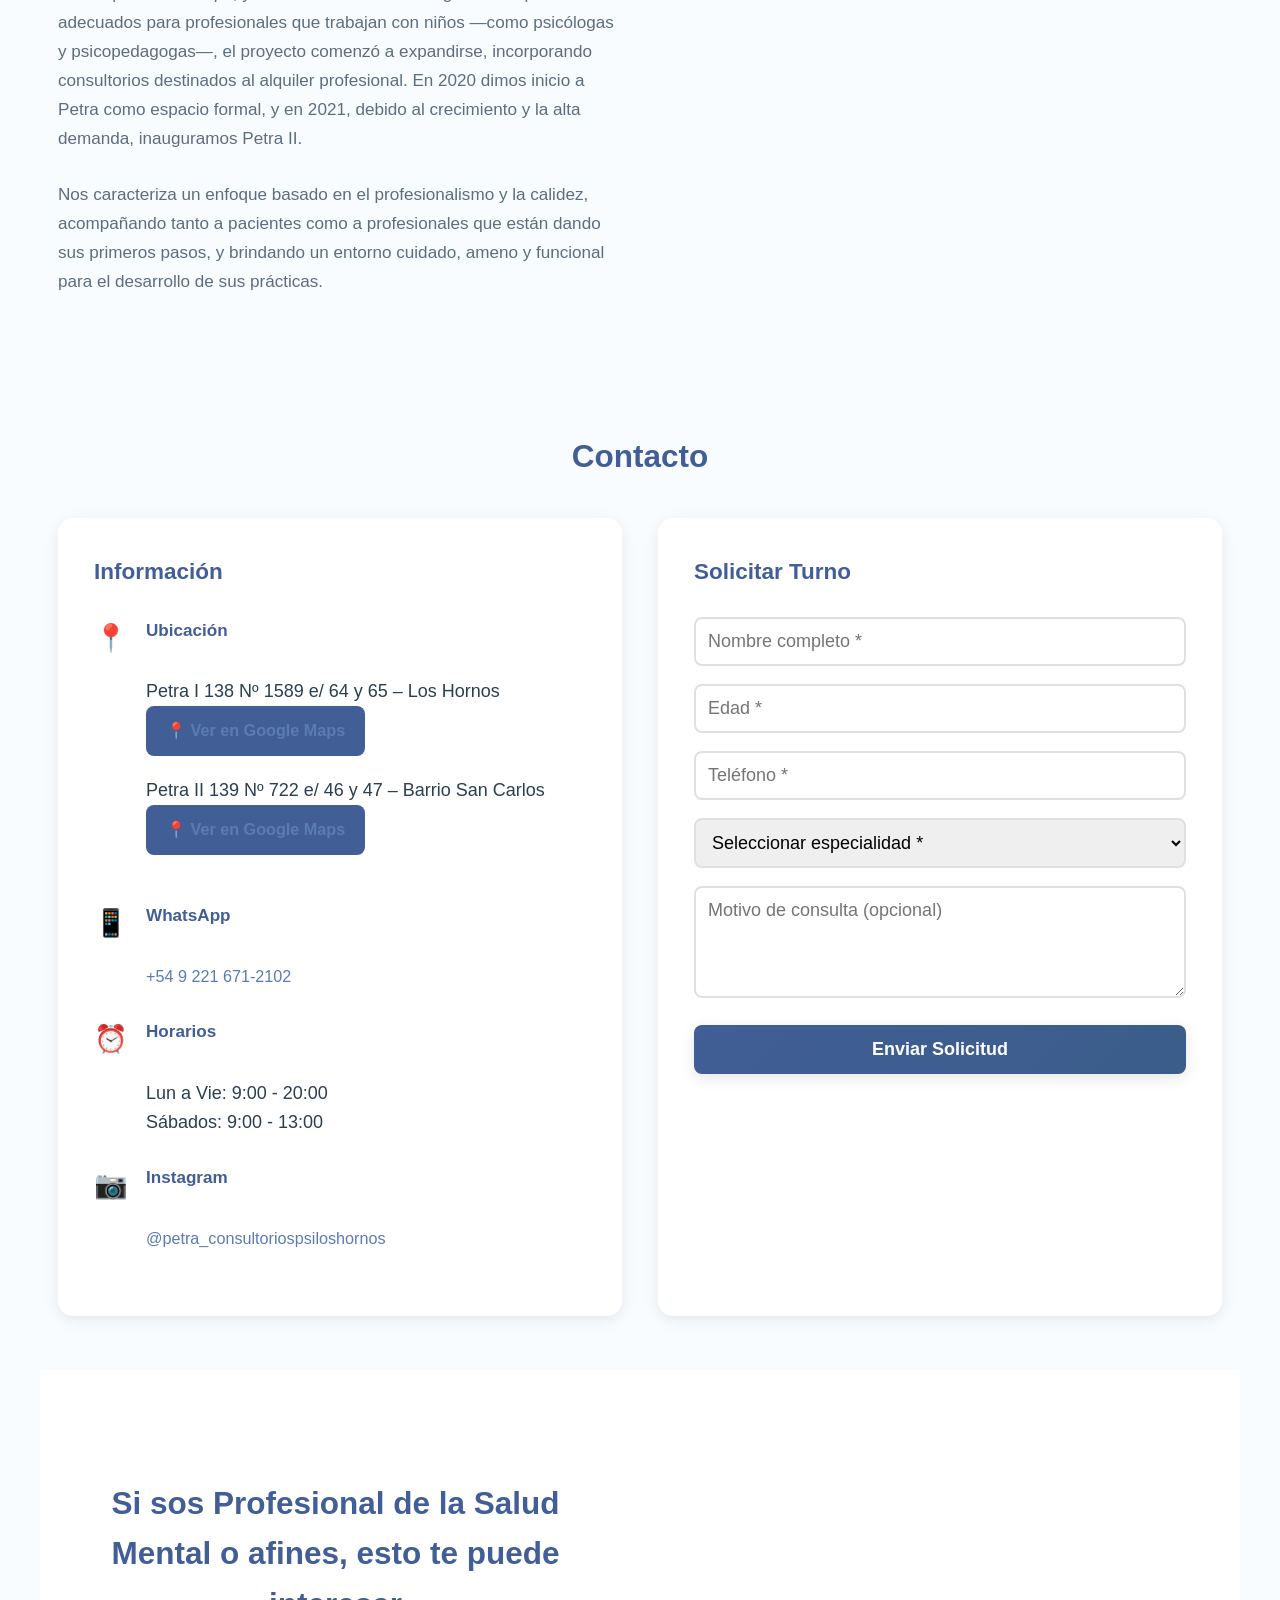
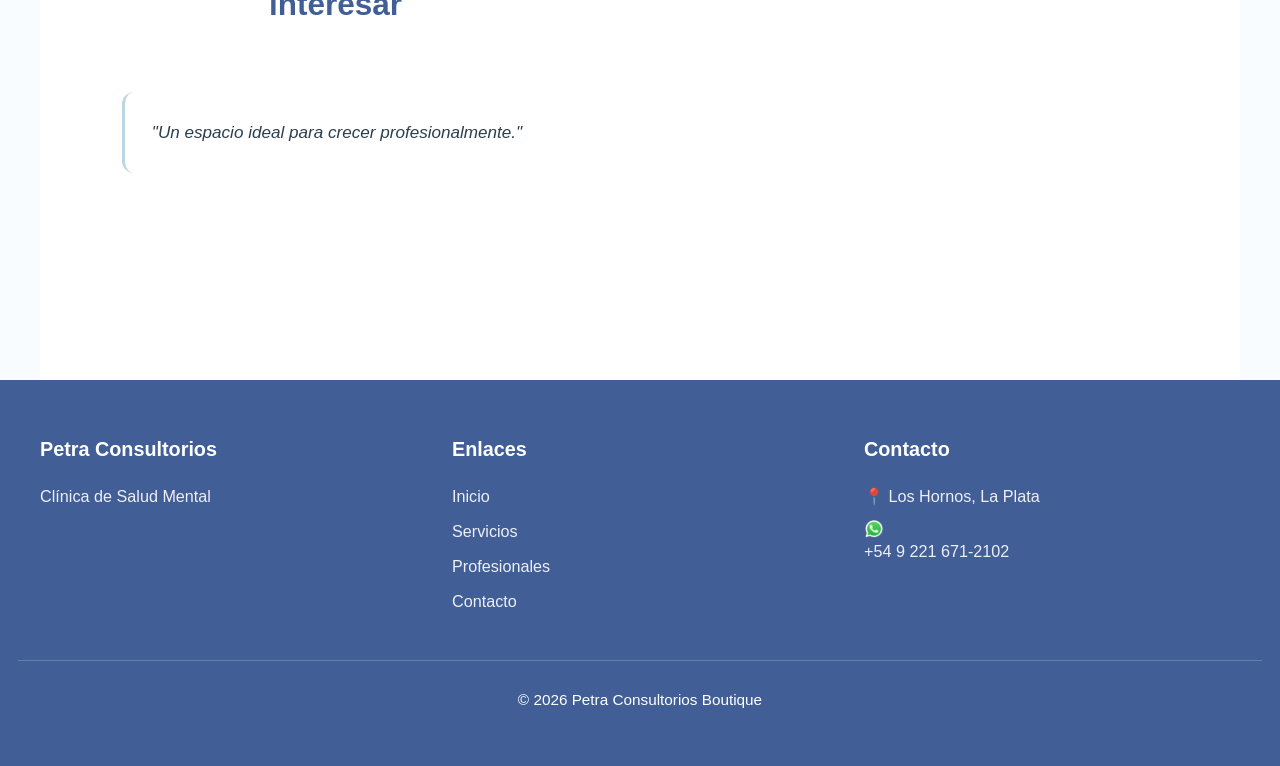
==== commit efc31aef: "Actualizacion de profesionales" ====
--- a/index.html
+++ b/index.html
@@ -177,7 +177,13 @@
             <div class="profesional-card"><div class="profesional-nombre">Lic. Marisel Ruiz</div><div class="profesional-matricula">MP 57036</div></div>
             <div class="profesional-card"><div class="profesional-nombre">Lic. Sergio Perez Alvarado</div><div class="profesional-matricula">MP 57017</div></div>
             <div class="profesional-card"><div class="profesional-nombre">Lic. Luisina Lopez Molina</div><div class="profesional-matricula">MP 56296</div></div>
+            <div class="profesional-card"><div class="profesional-nombre">Lic. Joaquin Villalba Calleri </div><div class="profesional-matricula">MP 57254</div></div>
+
+            <div class="profesional-card"><div class="profesional-nombre">Lic. Marien Bajar</div><div class="profesional-matricula">MP 53772</div></div>
+            <div class="profesional-card"><div class="profesional-nombre">Lic. Matias García Gomenza</div><div class="profesional-matricula">MP 57263</div></div>
+            <div class="profesional-card"><div class="profesional-nombre">Lic. Zoe Wojda</div><div class="profesional-matricula">MP 57142</div></div>
             <div class="profesional-card"><div class="profesional-nombre">Lic. Romina Zitti</div><div class="profesional-matricula">MP 53860</div></div>
+
         </div>
 
         <h4 class="subseccion-titulo">Atención Infanto - Juvenil</h4>
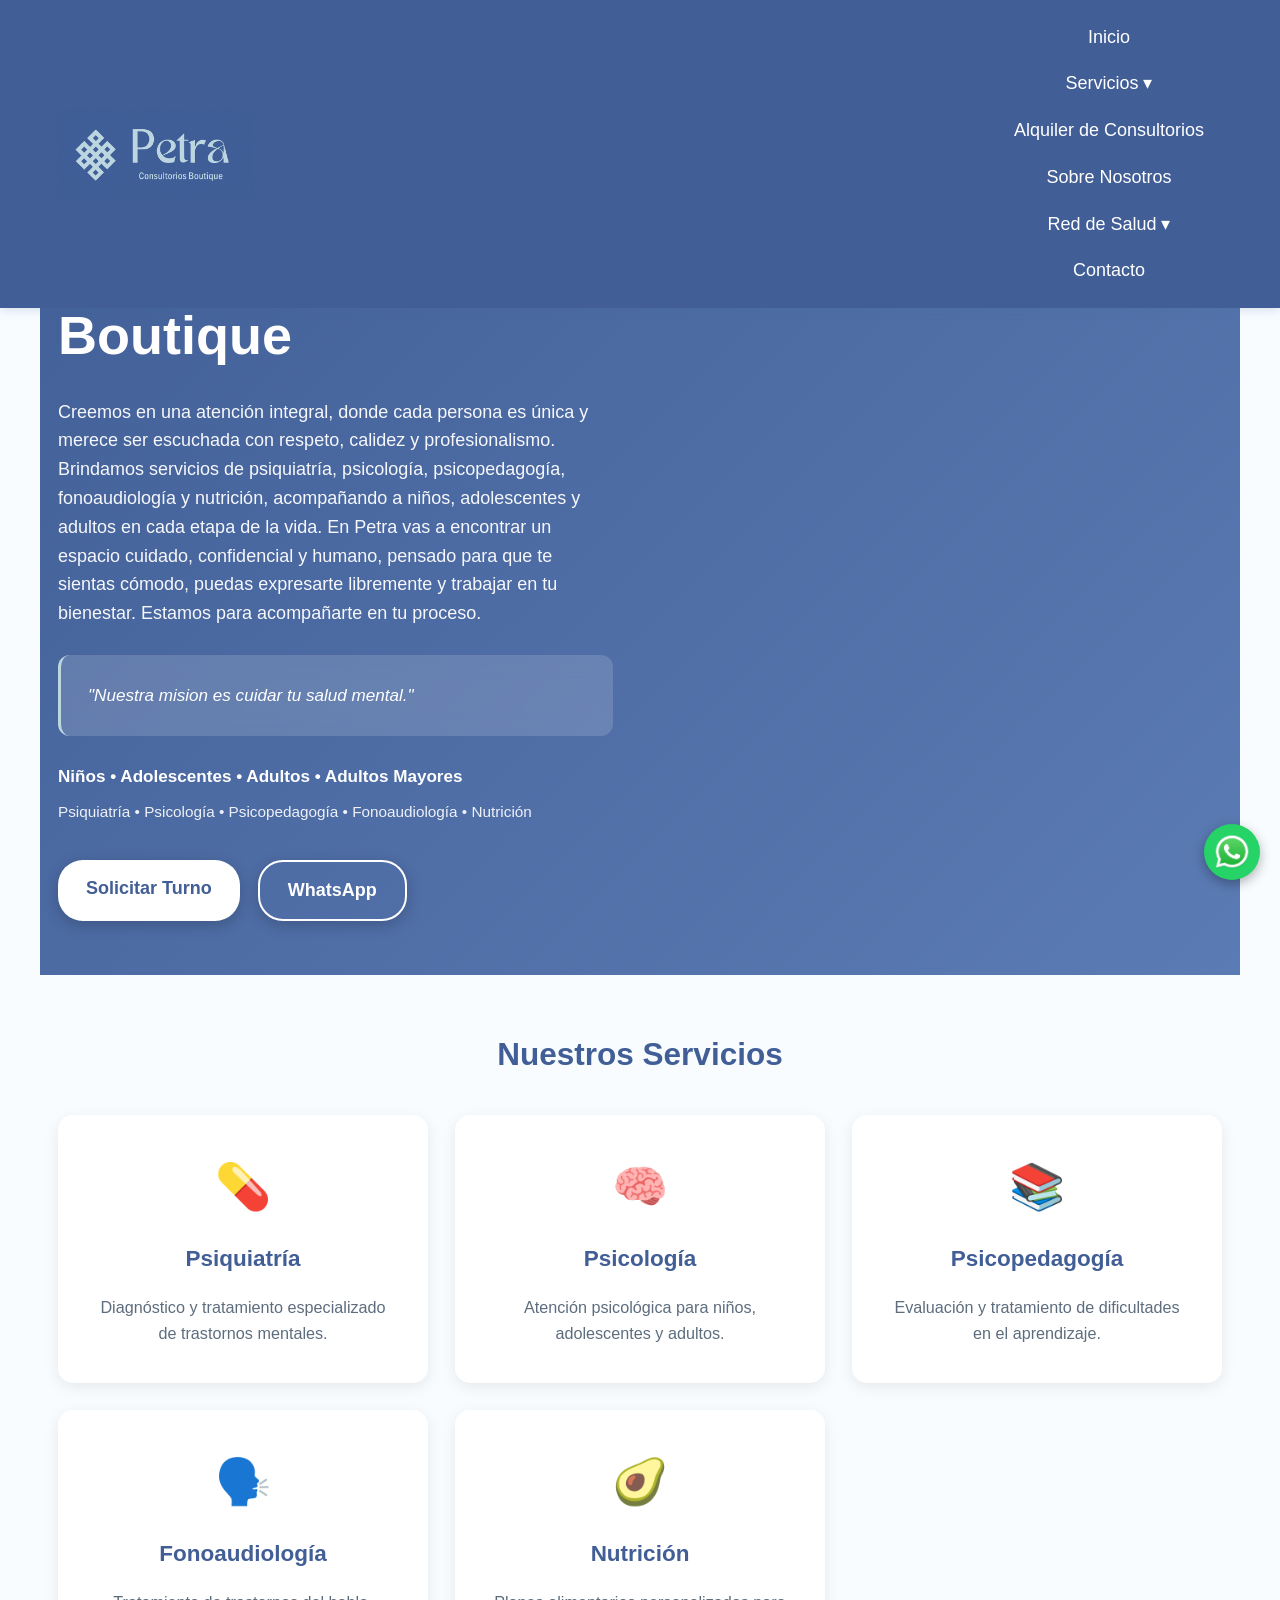
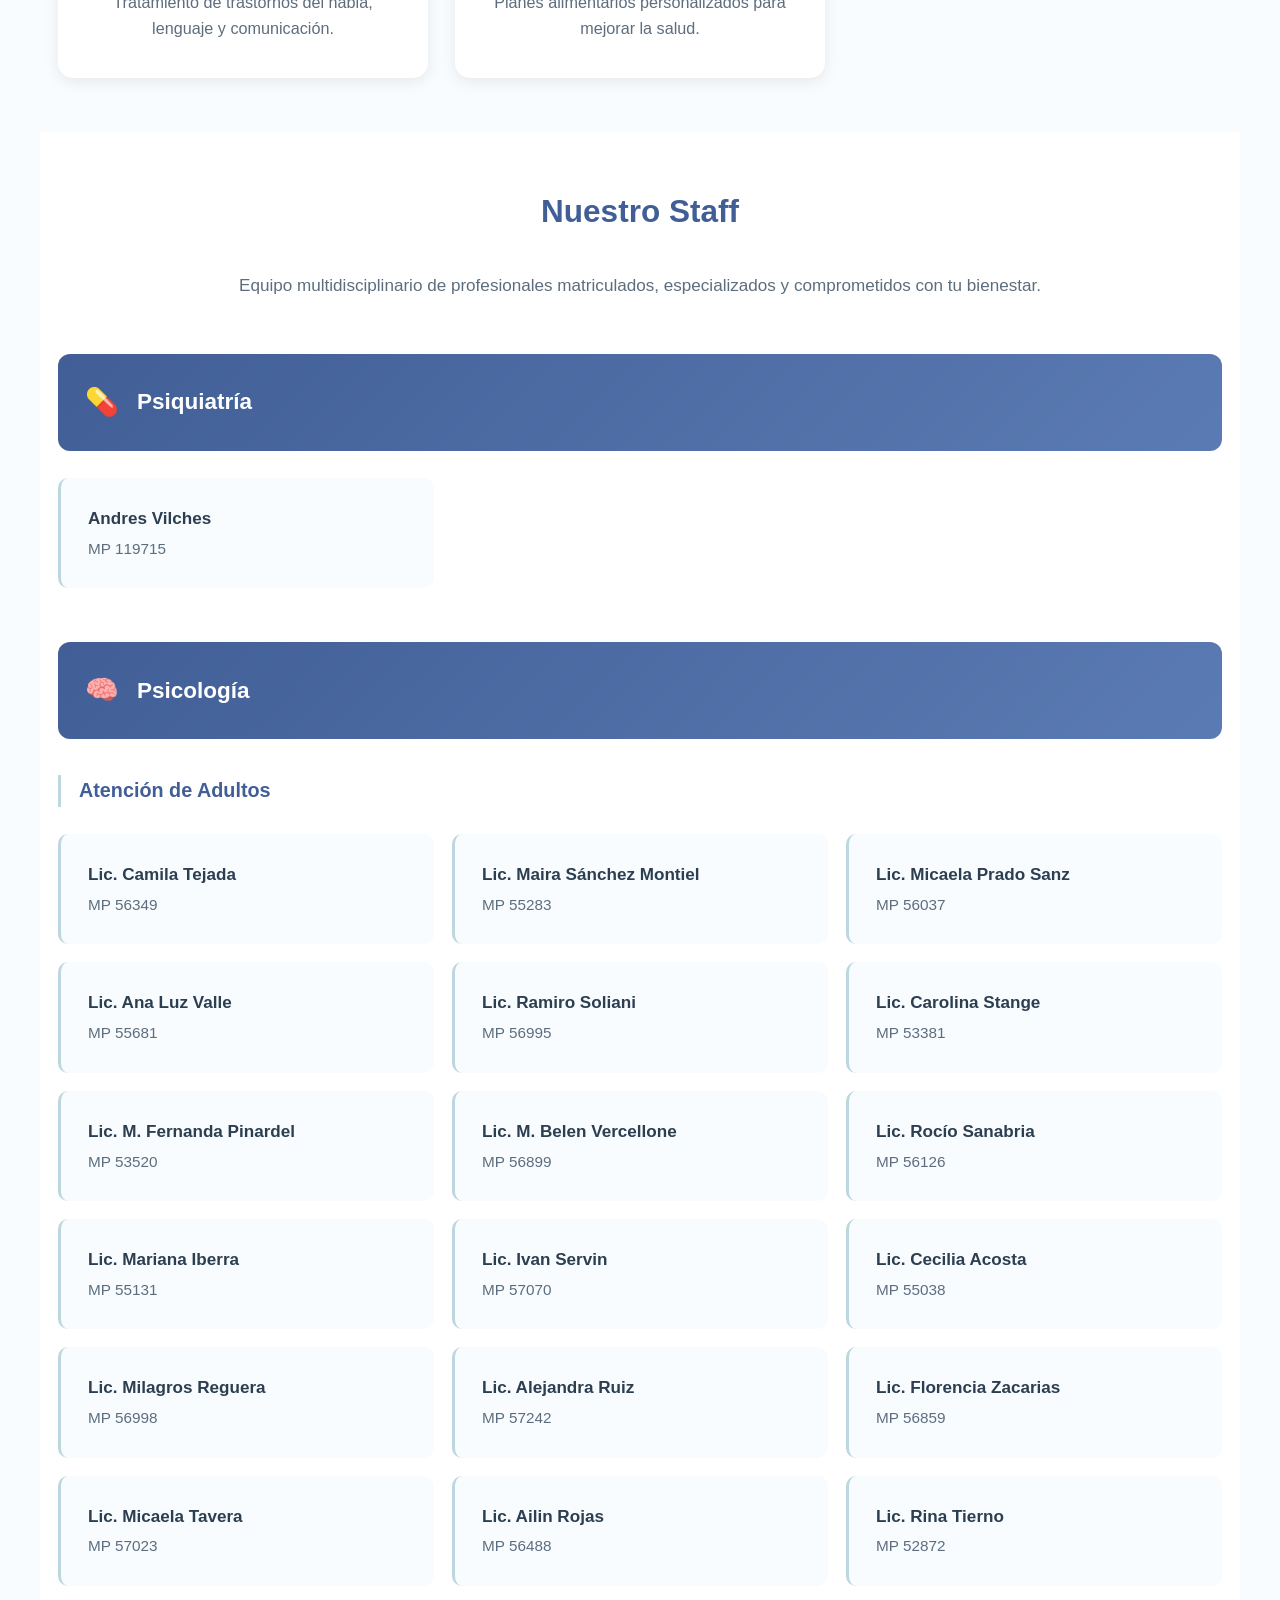
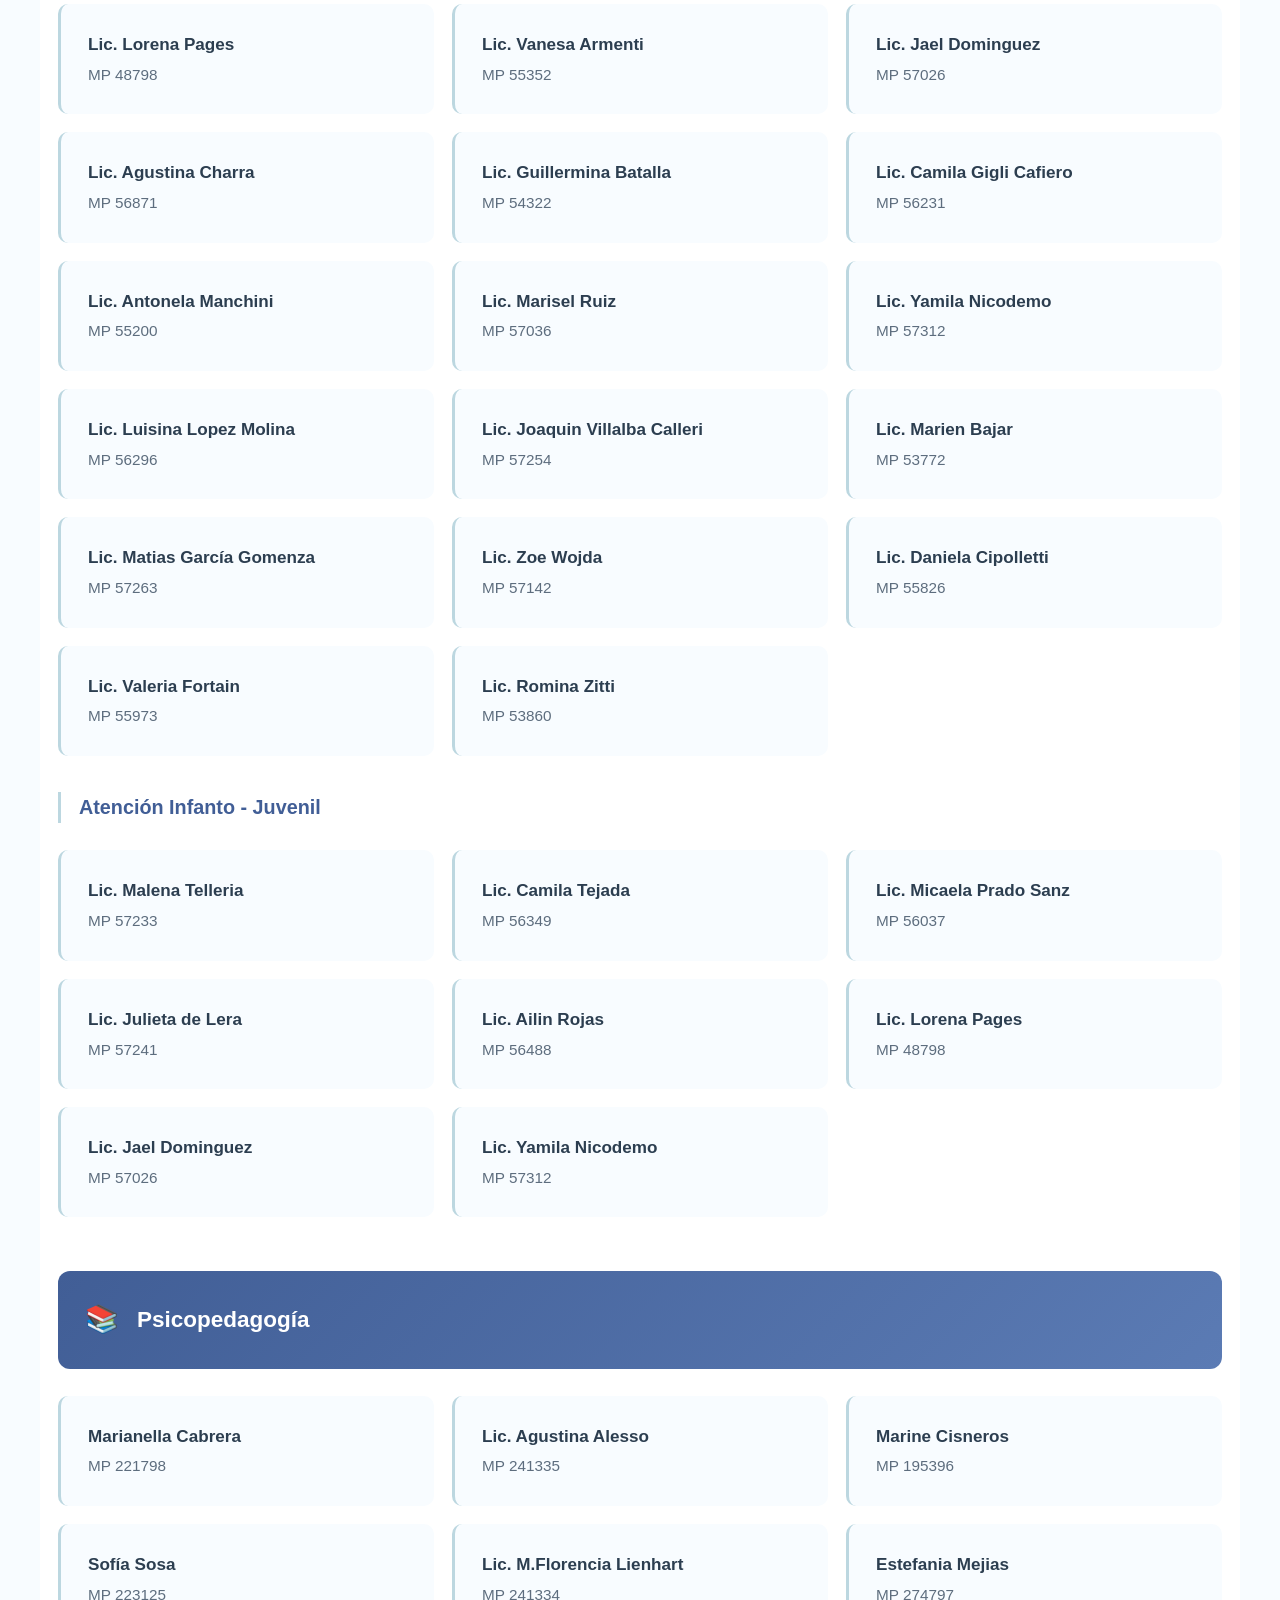
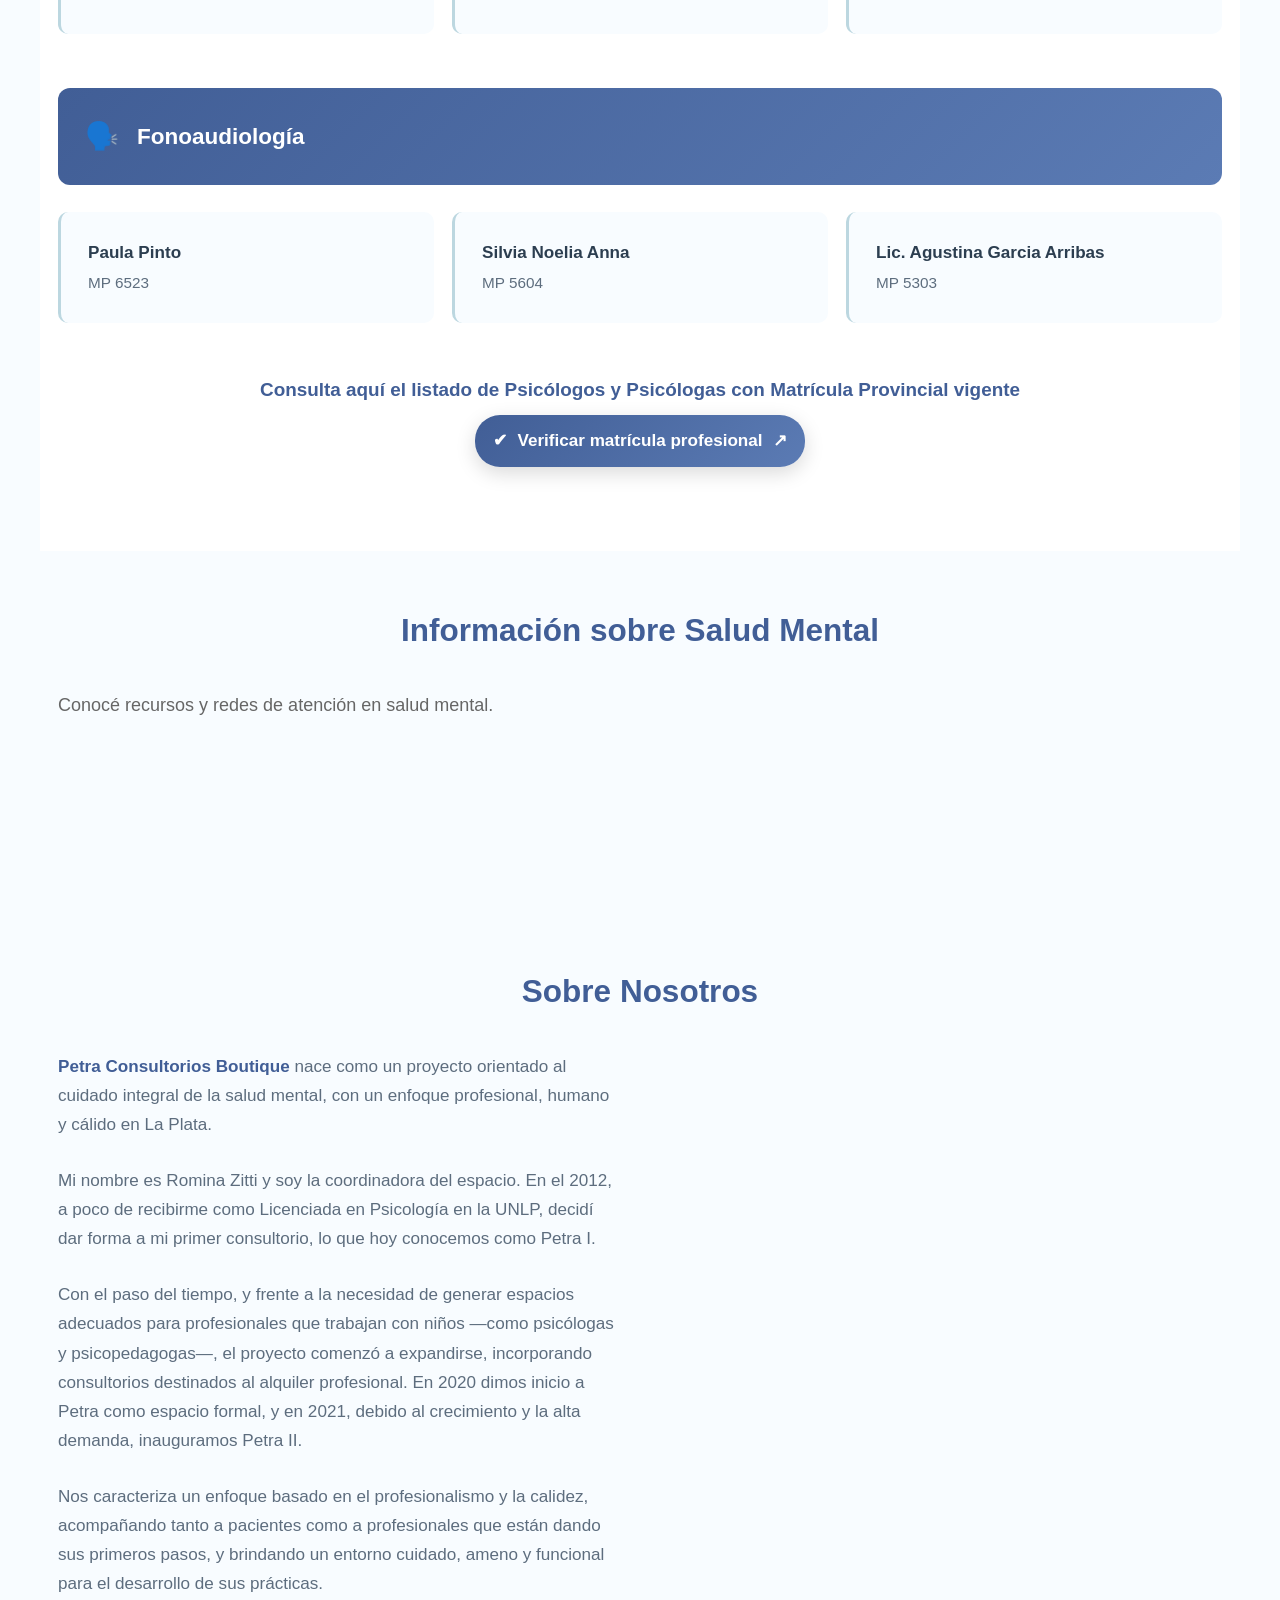
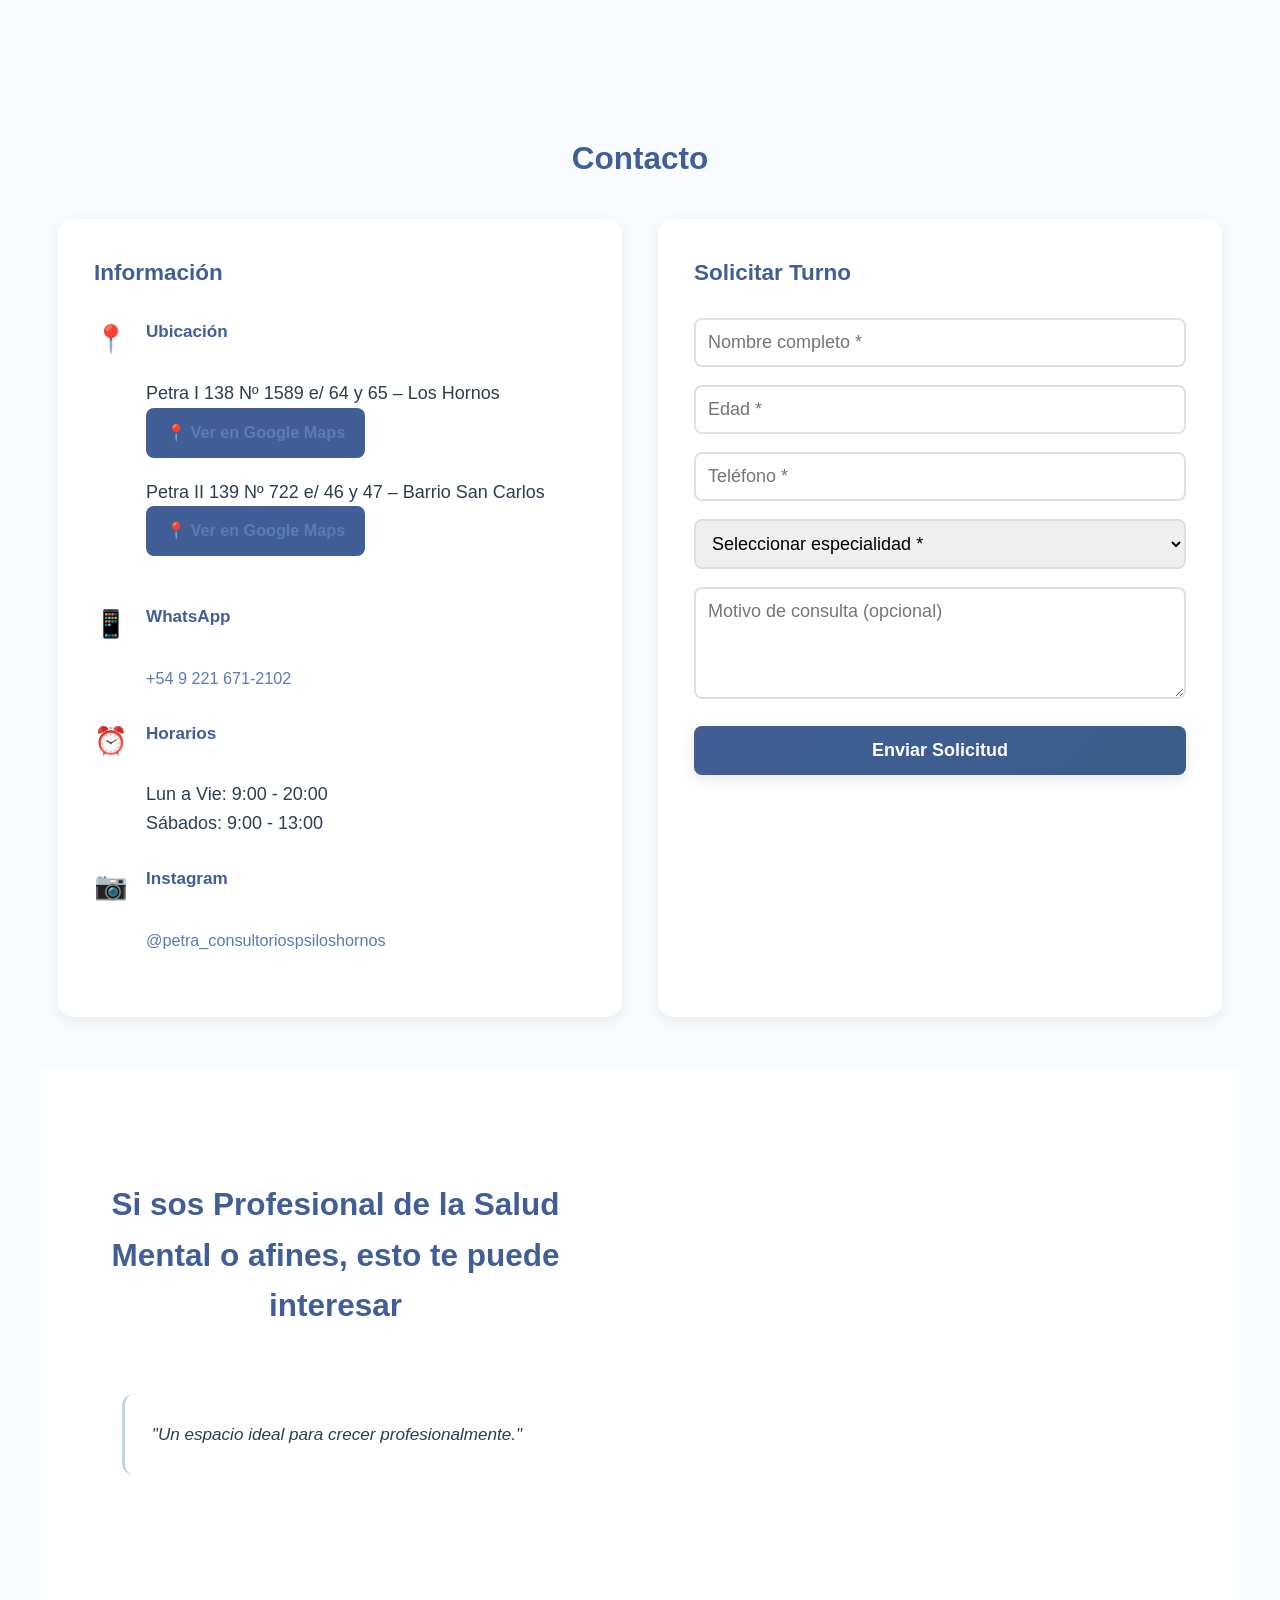
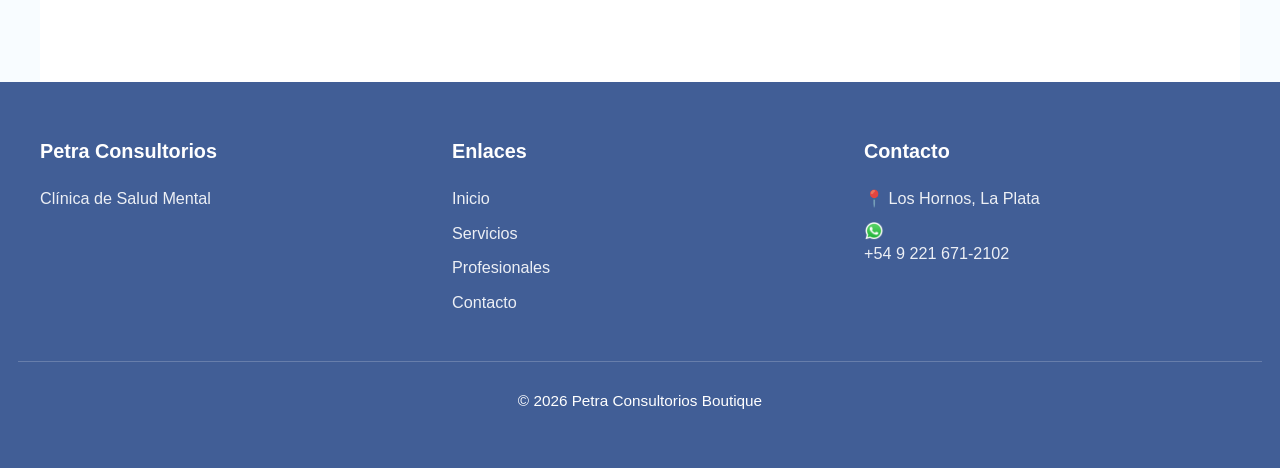
==== commit 33633a1c: "“ActualizacióndeProfesionales”" ====
--- a/index.html
+++ b/index.html
@@ -152,7 +152,6 @@
             <div class="profesional-card"><div class="profesional-nombre">Lic. Maira Sánchez Montiel</div><div class="profesional-matricula">MP 55283</div></div>
             <div class="profesional-card"><div class="profesional-nombre">Lic. Micaela Prado Sanz</div><div class="profesional-matricula">MP 56037</div></div>
             <div class="profesional-card"><div class="profesional-nombre">Lic. Ana Luz Valle</div><div class="profesional-matricula">MP 55681</div></div>
-            <div class="profesional-card"><div class="profesional-nombre">Lic. Maria Eugenia Salas</div><div class="profesional-matricula">MP 55627</div></div>
             <div class="profesional-card"><div class="profesional-nombre">Lic. Ramiro Soliani</div><div class="profesional-matricula">MP 56995</div></div>
             <div class="profesional-card"><div class="profesional-nombre">Lic. Carolina Stange</div><div class="profesional-matricula">MP 53381</div></div>
             <div class="profesional-card"><div class="profesional-nombre">Lic. M. Fernanda Pinardel</div><div class="profesional-matricula">MP 53520</div></div>
@@ -175,13 +174,15 @@
             <div class="profesional-card"><div class="profesional-nombre">Lic. Camila Gigli Cafiero</div><div class="profesional-matricula">MP 56231</div></div>
             <div class="profesional-card"><div class="profesional-nombre">Lic. Antonela Manchini</div><div class="profesional-matricula">MP 55200</div></div>
             <div class="profesional-card"><div class="profesional-nombre">Lic. Marisel Ruiz</div><div class="profesional-matricula">MP 57036</div></div>
-            <div class="profesional-card"><div class="profesional-nombre">Lic. Sergio Perez Alvarado</div><div class="profesional-matricula">MP 57017</div></div>
+            <div class="profesional-card"><div class="profesional-nombre">Lic. Yamila Nicodemo</div><div class="profesional-matricula">MP 57312</div></div>
             <div class="profesional-card"><div class="profesional-nombre">Lic. Luisina Lopez Molina</div><div class="profesional-matricula">MP 56296</div></div>
             <div class="profesional-card"><div class="profesional-nombre">Lic. Joaquin Villalba Calleri </div><div class="profesional-matricula">MP 57254</div></div>
 
             <div class="profesional-card"><div class="profesional-nombre">Lic. Marien Bajar</div><div class="profesional-matricula">MP 53772</div></div>
             <div class="profesional-card"><div class="profesional-nombre">Lic. Matias García Gomenza</div><div class="profesional-matricula">MP 57263</div></div>
             <div class="profesional-card"><div class="profesional-nombre">Lic. Zoe Wojda</div><div class="profesional-matricula">MP 57142</div></div>
+            <div class="profesional-card"><div class="profesional-nombre">Lic. Daniela Cipolletti</div><div class="profesional-matricula">MP 55826</div></div>
+            <div class="profesional-card"><div class="profesional-nombre">Lic. Valeria Fortain</div><div class="profesional-matricula">MP 55973</div></div>
             <div class="profesional-card"><div class="profesional-nombre">Lic. Romina Zitti</div><div class="profesional-matricula">MP 53860</div></div>
 
         </div>
@@ -195,6 +196,7 @@
             <div class="profesional-card"><div class="profesional-nombre">Lic. Ailin Rojas</div><div class="profesional-matricula">MP 56488</div></div>
             <div class="profesional-card"><div class="profesional-nombre">Lic. Lorena Pages</div><div class="profesional-matricula">MP 48798</div></div>
             <div class="profesional-card"><div class="profesional-nombre">Lic. Jael Dominguez</div><div class="profesional-matricula">MP 57026</div></div>
+            <div class="profesional-card"><div class="profesional-nombre">Lic. Yamila Nicodemo</div><div class="profesional-matricula">MP 57312</div></div>
         </div>
     </div>
 
@@ -225,17 +227,7 @@
         </div>
     </div>
 
-    <!-- NUTRICIÓN -->
-    <div class="especialidad-section" id="staff-nutricion">
-        <div class="especialidad-header">
-            <h3><span class="especialidad-icon">🥑</span> Nutrición</h3>
-        </div>
-        <div class="profesionales-grid">
-            <div class="profesional-card"><div class="profesional-nombre">Lic. Maria Soledad Lopez</div><div class="profesional-matricula">MP 6485</div></div>
-        </div>
-    </div>
-</section>
-        </div>
+    
 <div class="padron-container">
     
     <p class="padron-titulo">
@@ -314,12 +306,19 @@
 
     <br>
 
-    <p class="direccion">
-        Petra II 139 Nº 722 e/ 46 y 47 – Barrio San Carlos
-    </p>
-    <a href="https://www.google.com/maps/place/?q=place_id:ChIJ_1tDDL7polURbjz1T__P-jY" target="_blank" class="btn-maps">
-    📍 Ver en Google Maps
-    </a>
+ <p class="direccion">
+
+Petra II 139 Nº 722 e/ 46 y 47 – Barrio San Carlos
+
+</p>
+
+<a href="https://www.google.com/maps/place/?q=place_id:ChIJ_1tDDL7polURbjz1T__P-jY" target="_blank" class="btn-maps">
+
+📍 Ver en Google Maps
+
+</a>
+
+
 
 </div>
        
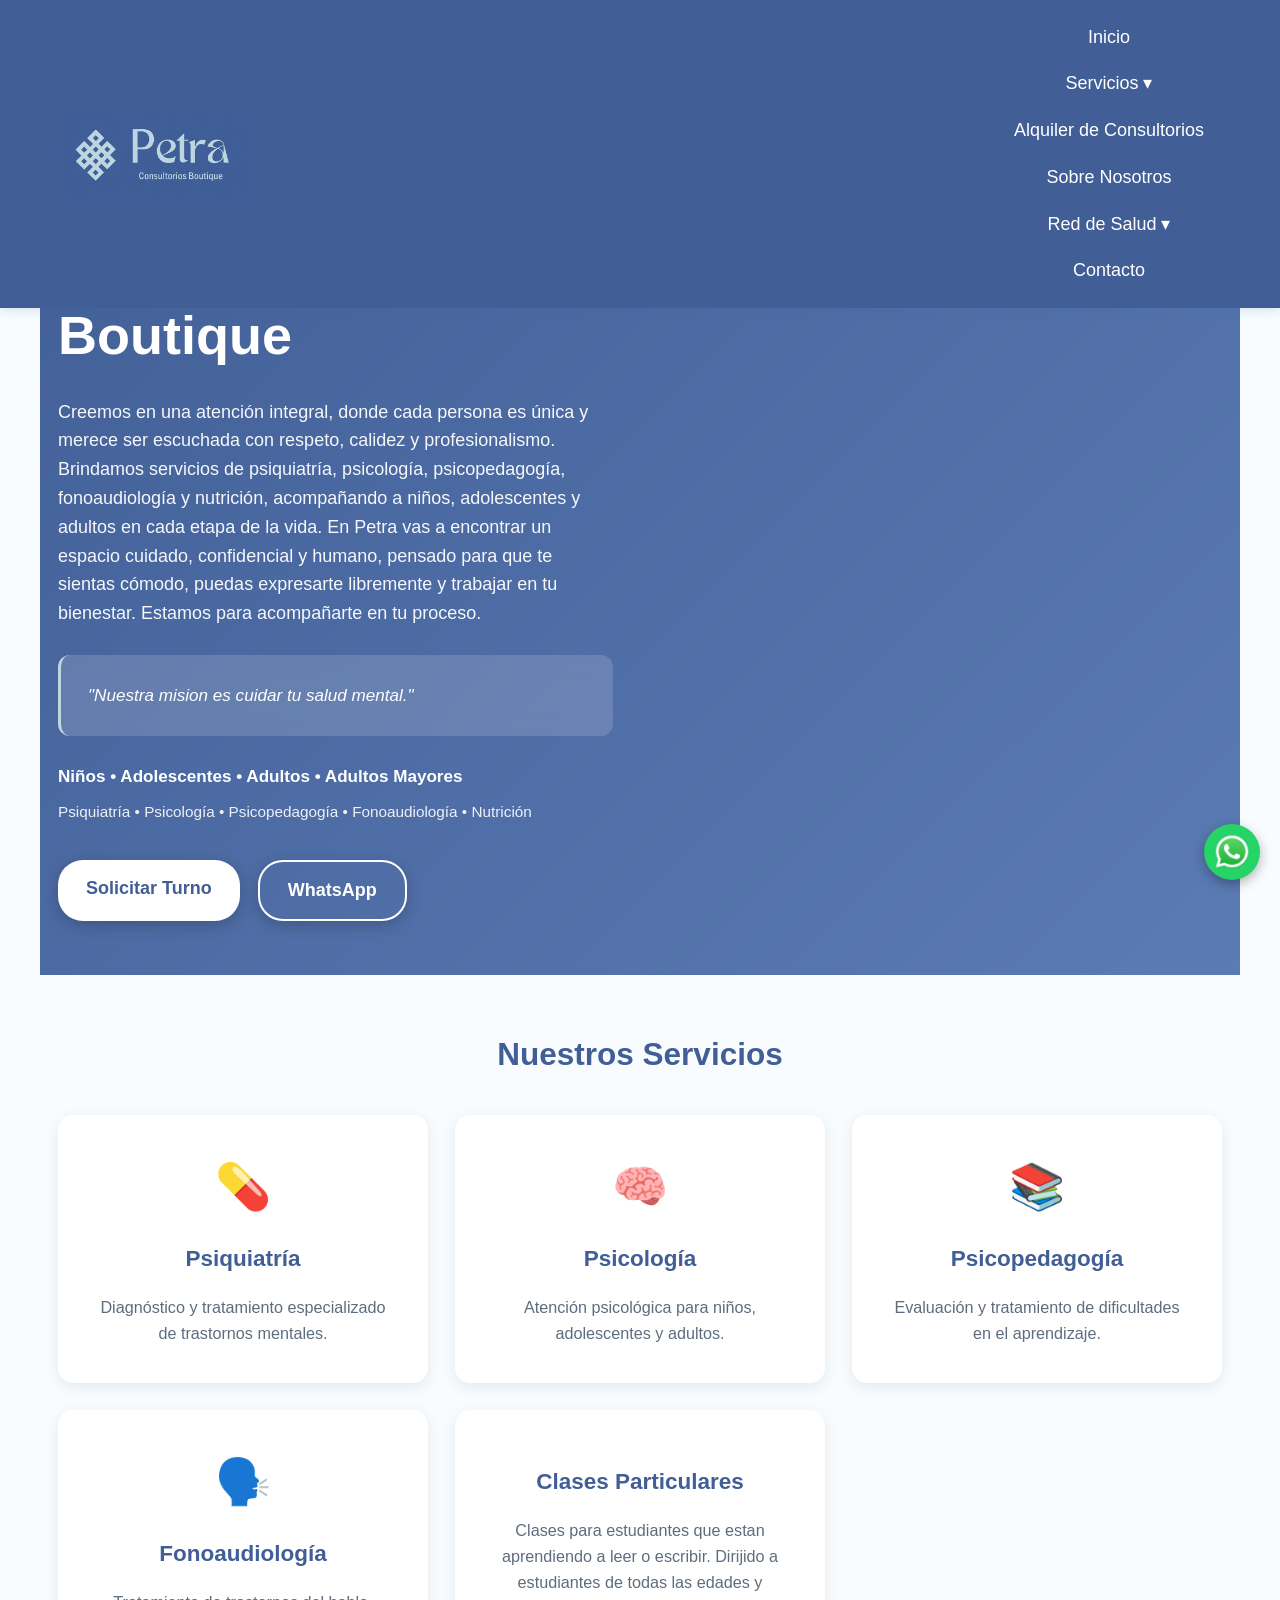
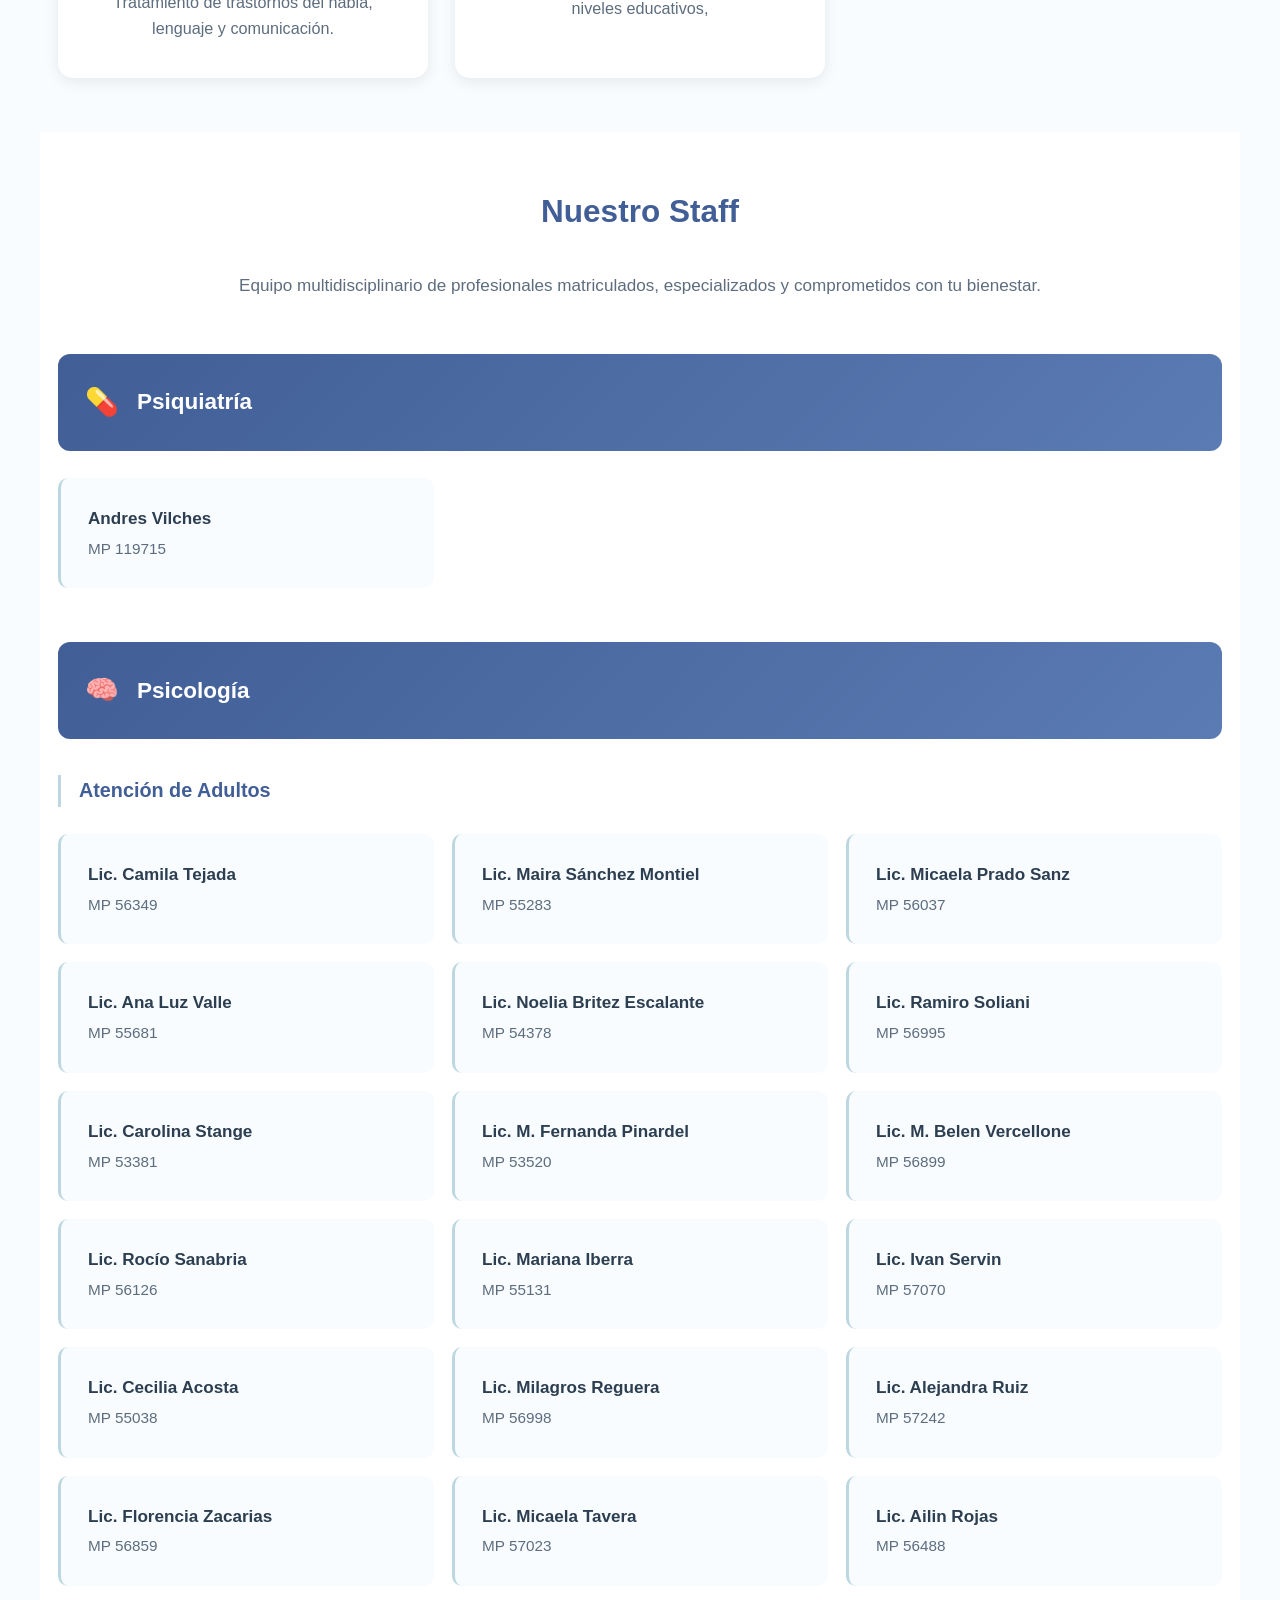
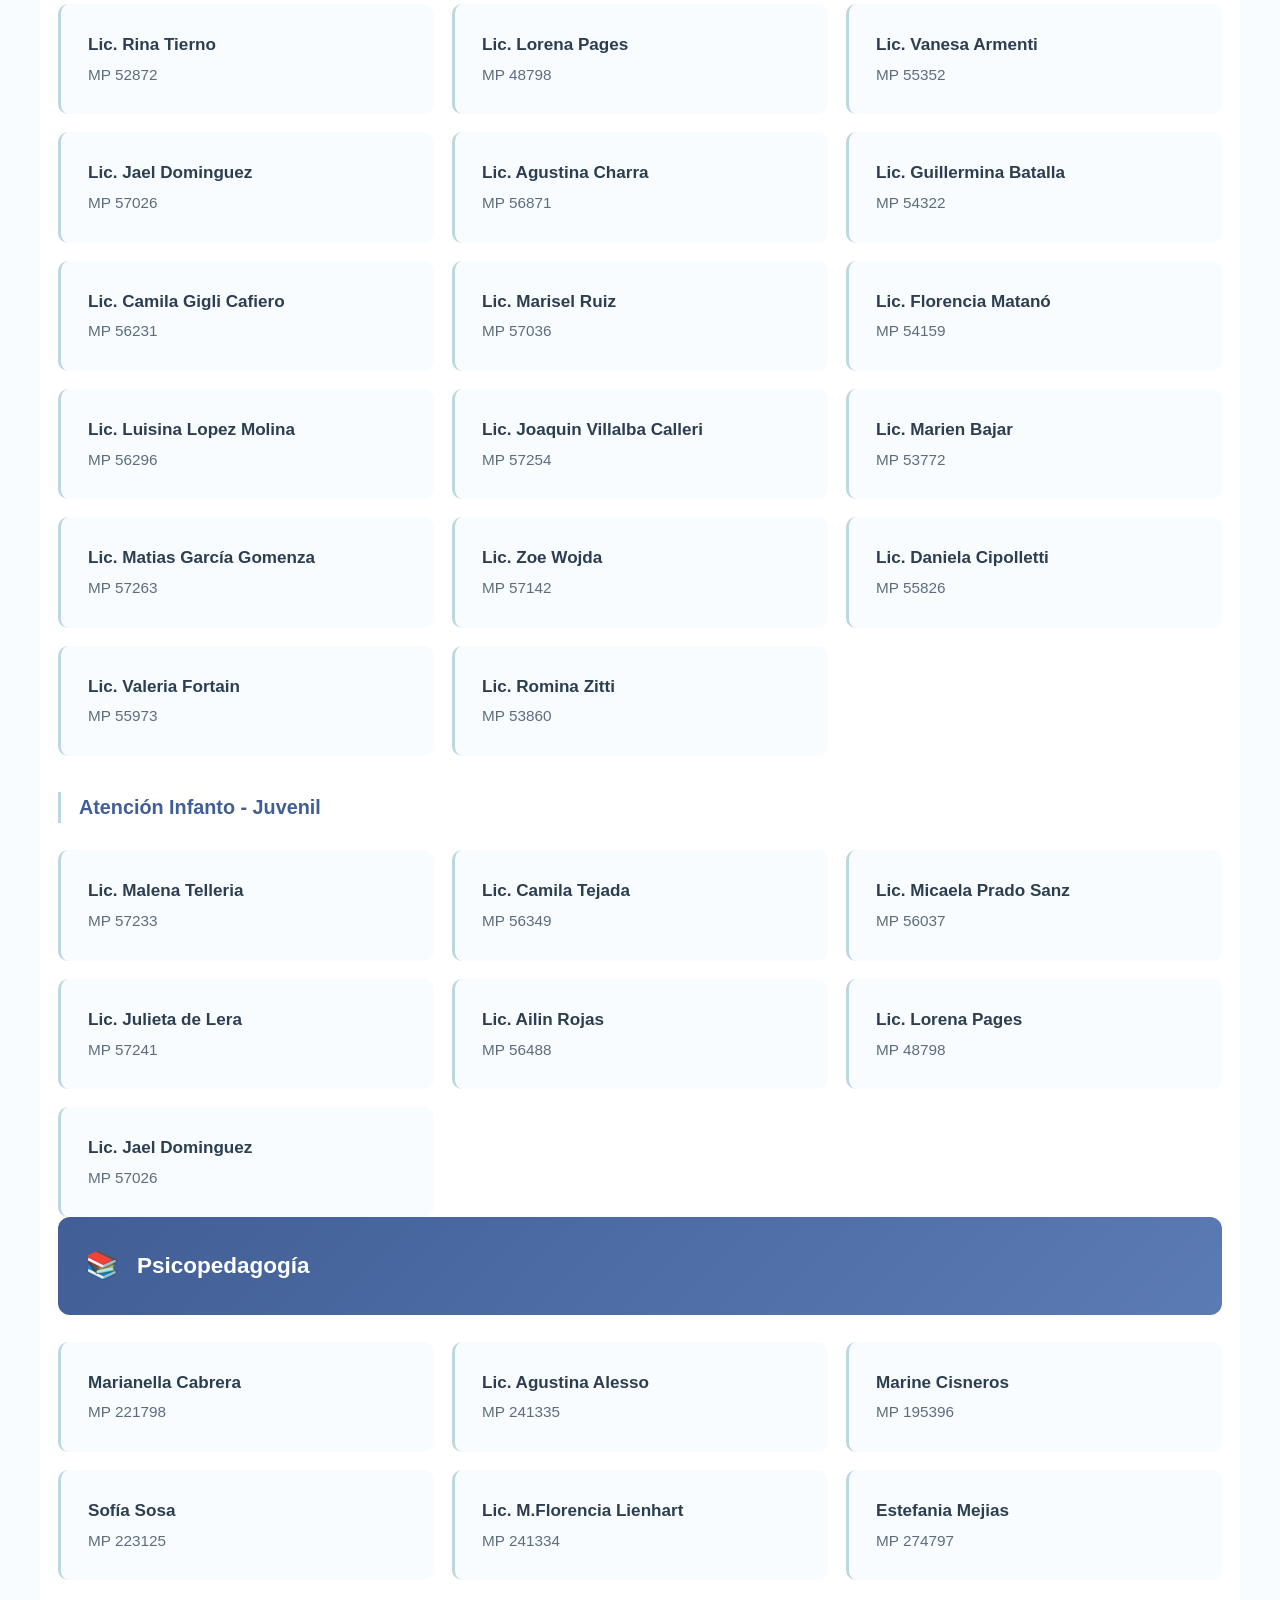
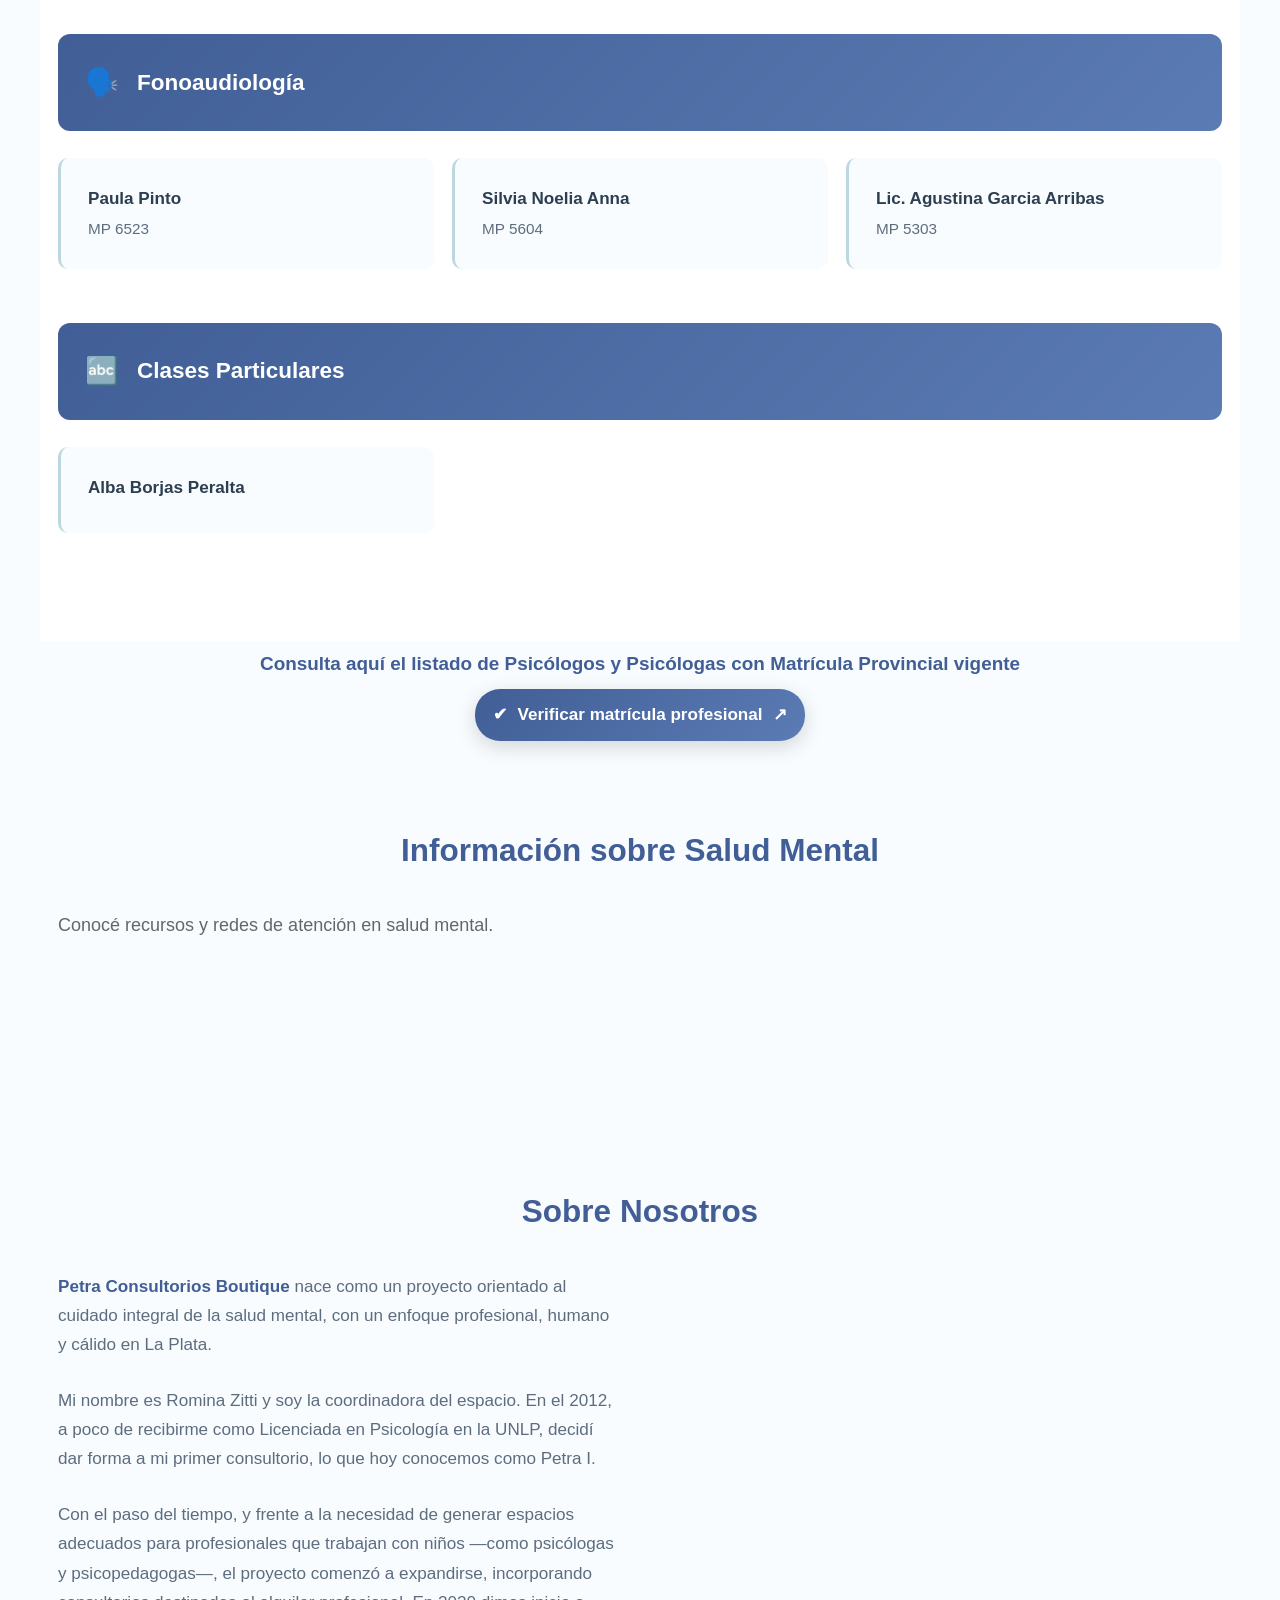
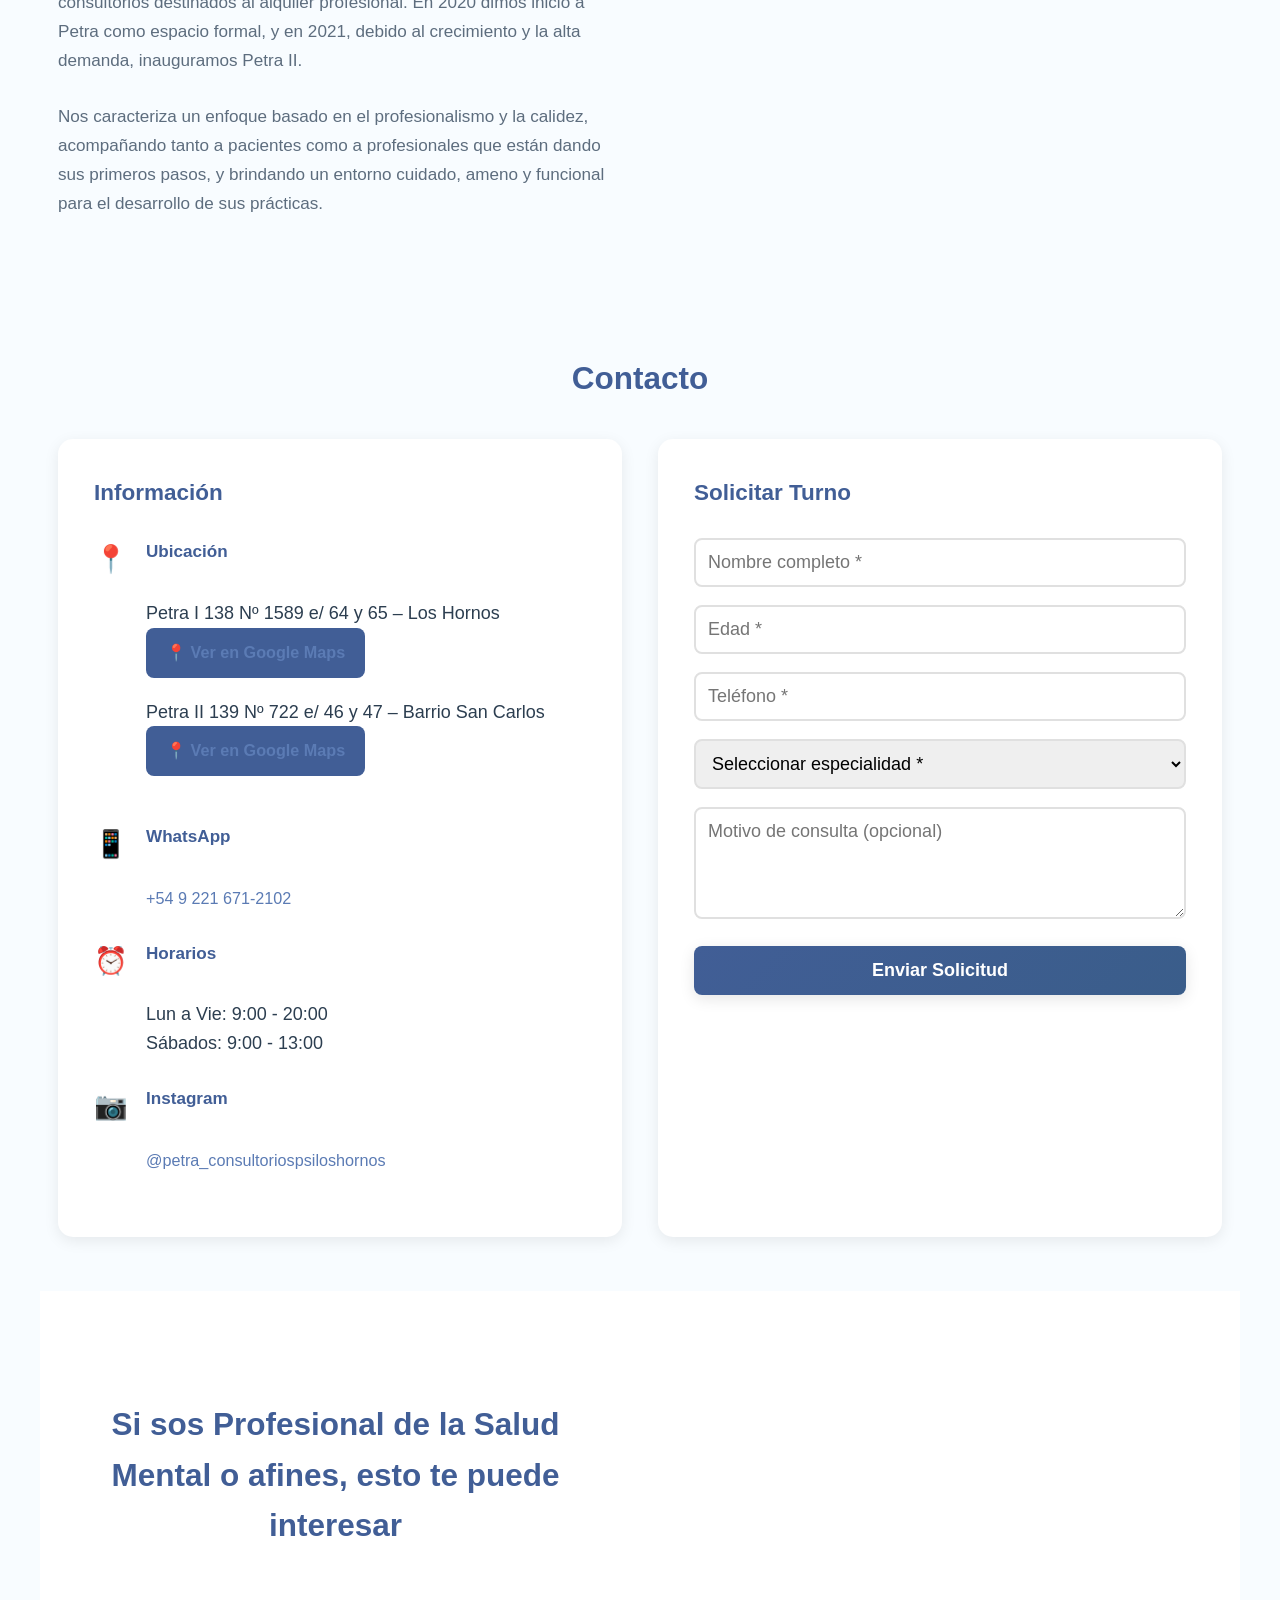
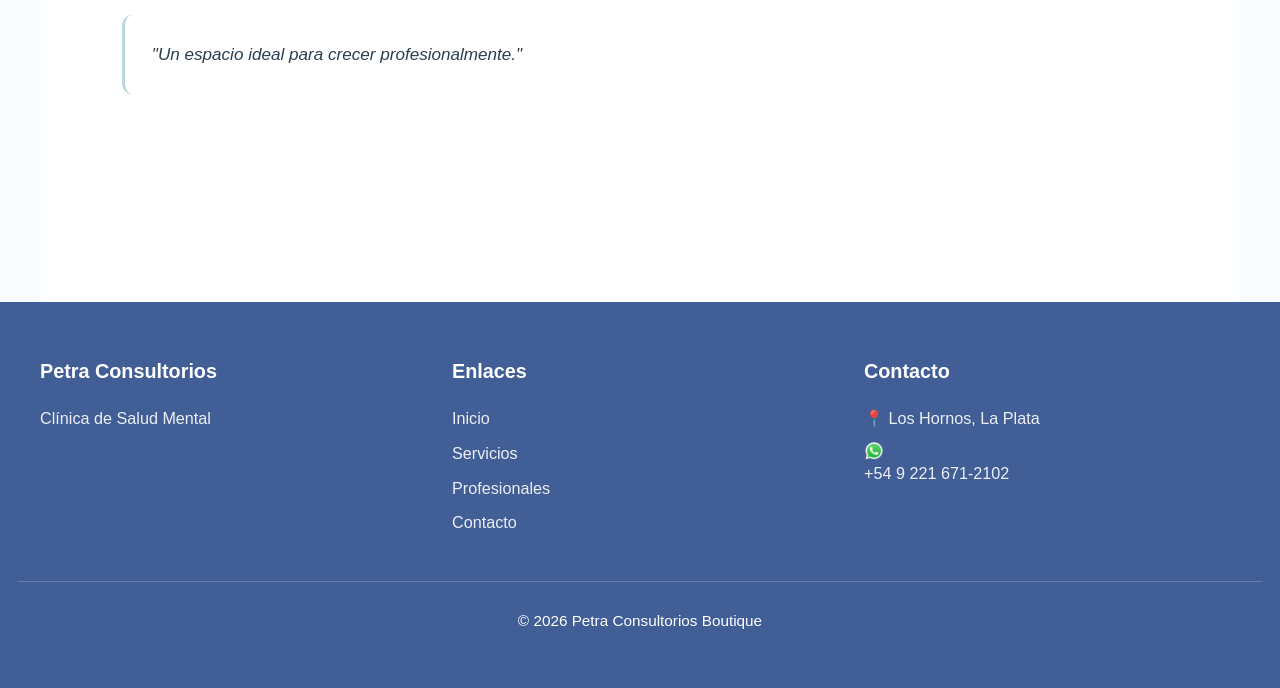
==== commit 5b272d7d: "“ActualizacióndeProfesionales”" ====
--- a/index.html
+++ b/index.html
@@ -114,10 +114,12 @@
     <p>Tratamiento de trastornos del habla, lenguaje y comunicación.</p>
 </a>
 
-<a href="#staff-nutricion" class="service-card">
-    <div class="service-icon">🥑</div>
-    <h3>Nutrición</h3>
-    <p>Planes alimentarios personalizados para mejorar la salud.</p>
+
+
+<a href="#staff-clases-particulares" class="service-card">
+    <div class="service-icon"></div>
+    <h3>Clases Particulares</h3>
+    <p>Clases para estudiantes que estan aprendiendo a leer o escribir. Dirijido a estudiantes de todas las edades y niveles educativos,</p>
 </a>
 </div>
 </section> 
@@ -152,6 +154,7 @@
             <div class="profesional-card"><div class="profesional-nombre">Lic. Maira Sánchez Montiel</div><div class="profesional-matricula">MP 55283</div></div>
             <div class="profesional-card"><div class="profesional-nombre">Lic. Micaela Prado Sanz</div><div class="profesional-matricula">MP 56037</div></div>
             <div class="profesional-card"><div class="profesional-nombre">Lic. Ana Luz Valle</div><div class="profesional-matricula">MP 55681</div></div>
+            <div class="profesional-card"><div class="profesional-nombre">Lic. Noelia Britez Escalante</div><div class="profesional-matricula">MP 54378</div></div>
             <div class="profesional-card"><div class="profesional-nombre">Lic. Ramiro Soliani</div><div class="profesional-matricula">MP 56995</div></div>
             <div class="profesional-card"><div class="profesional-nombre">Lic. Carolina Stange</div><div class="profesional-matricula">MP 53381</div></div>
             <div class="profesional-card"><div class="profesional-nombre">Lic. M. Fernanda Pinardel</div><div class="profesional-matricula">MP 53520</div></div>
@@ -172,9 +175,9 @@
             <div class="profesional-card"><div class="profesional-nombre">Lic. Agustina Charra</div><div class="profesional-matricula">MP 56871</div></div>
             <div class="profesional-card"><div class="profesional-nombre">Lic. Guillermina Batalla</div><div class="profesional-matricula">MP 54322</div></div>
             <div class="profesional-card"><div class="profesional-nombre">Lic. Camila Gigli Cafiero</div><div class="profesional-matricula">MP 56231</div></div>
-            <div class="profesional-card"><div class="profesional-nombre">Lic. Antonela Manchini</div><div class="profesional-matricula">MP 55200</div></div>
+            
             <div class="profesional-card"><div class="profesional-nombre">Lic. Marisel Ruiz</div><div class="profesional-matricula">MP 57036</div></div>
-            <div class="profesional-card"><div class="profesional-nombre">Lic. Yamila Nicodemo</div><div class="profesional-matricula">MP 57312</div></div>
+            <div class="profesional-card"><div class="profesional-nombre">Lic. Florencia Matanó</div><div class="profesional-matricula">MP 54159</div></div>
             <div class="profesional-card"><div class="profesional-nombre">Lic. Luisina Lopez Molina</div><div class="profesional-matricula">MP 56296</div></div>
             <div class="profesional-card"><div class="profesional-nombre">Lic. Joaquin Villalba Calleri </div><div class="profesional-matricula">MP 57254</div></div>
 
@@ -196,8 +199,7 @@
             <div class="profesional-card"><div class="profesional-nombre">Lic. Ailin Rojas</div><div class="profesional-matricula">MP 56488</div></div>
             <div class="profesional-card"><div class="profesional-nombre">Lic. Lorena Pages</div><div class="profesional-matricula">MP 48798</div></div>
             <div class="profesional-card"><div class="profesional-nombre">Lic. Jael Dominguez</div><div class="profesional-matricula">MP 57026</div></div>
-            <div class="profesional-card"><div class="profesional-nombre">Lic. Yamila Nicodemo</div><div class="profesional-matricula">MP 57312</div></div>
-        </div>
+            
     </div>
 
     <!-- PSICOPEDAGOGÍA -->
@@ -226,6 +228,18 @@
             <div class="profesional-card"><div class="profesional-nombre">Lic. Agustina Garcia Arribas</div><div class="profesional-matricula">MP 5303</div></div>
         </div>
     </div>
+    <!-- CLASES PARTICULARES -->
+    <div class="especialidad-section" id="staff-clases-particulares">
+        <div class="especialidad-header">
+            <h3><span class="especialidad-icon">🔤</span> Clases Particulares</h3>
+        </div>
+        <div class="profesionales-grid">
+            <div class="profesional-card"><div class="profesional-nombre">Alba Borjas Peralta
+        </div>
+    </div>
+</section>
+        </div>
+
 
     
 <div class="padron-container">
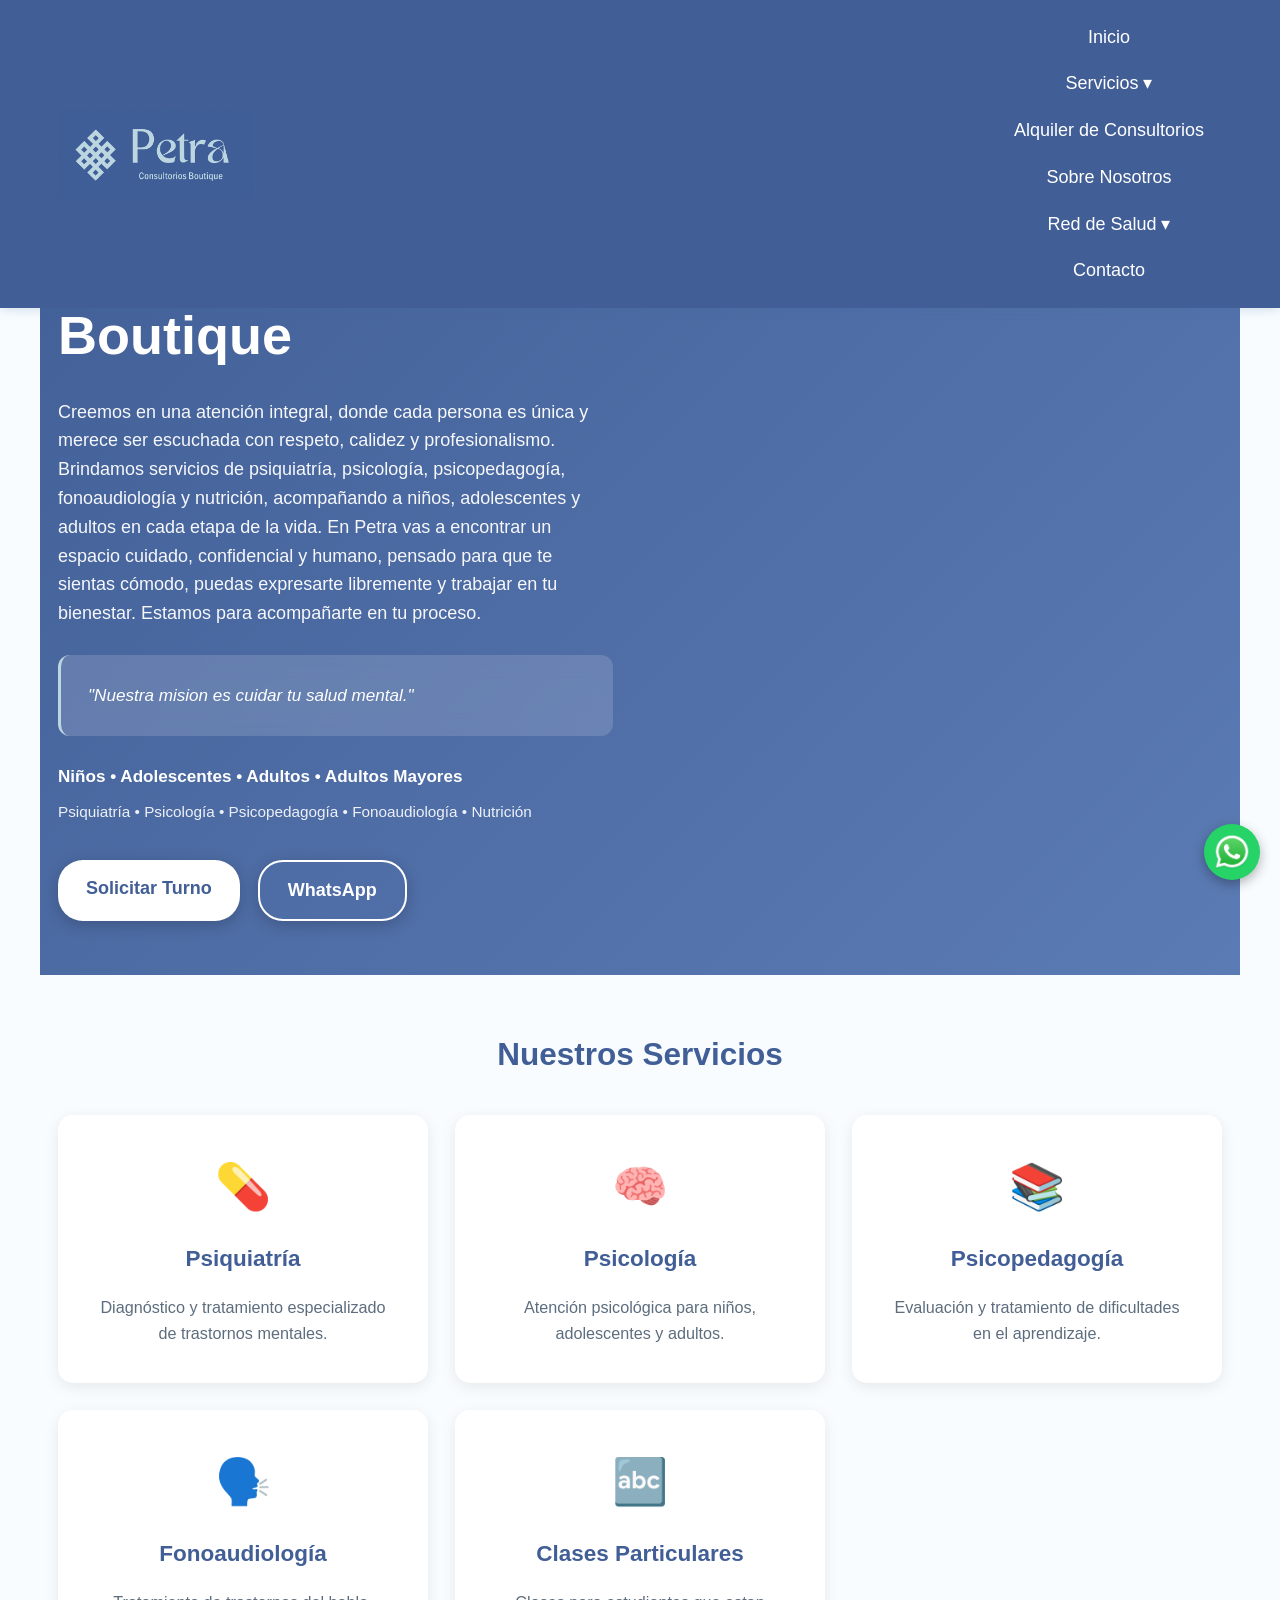
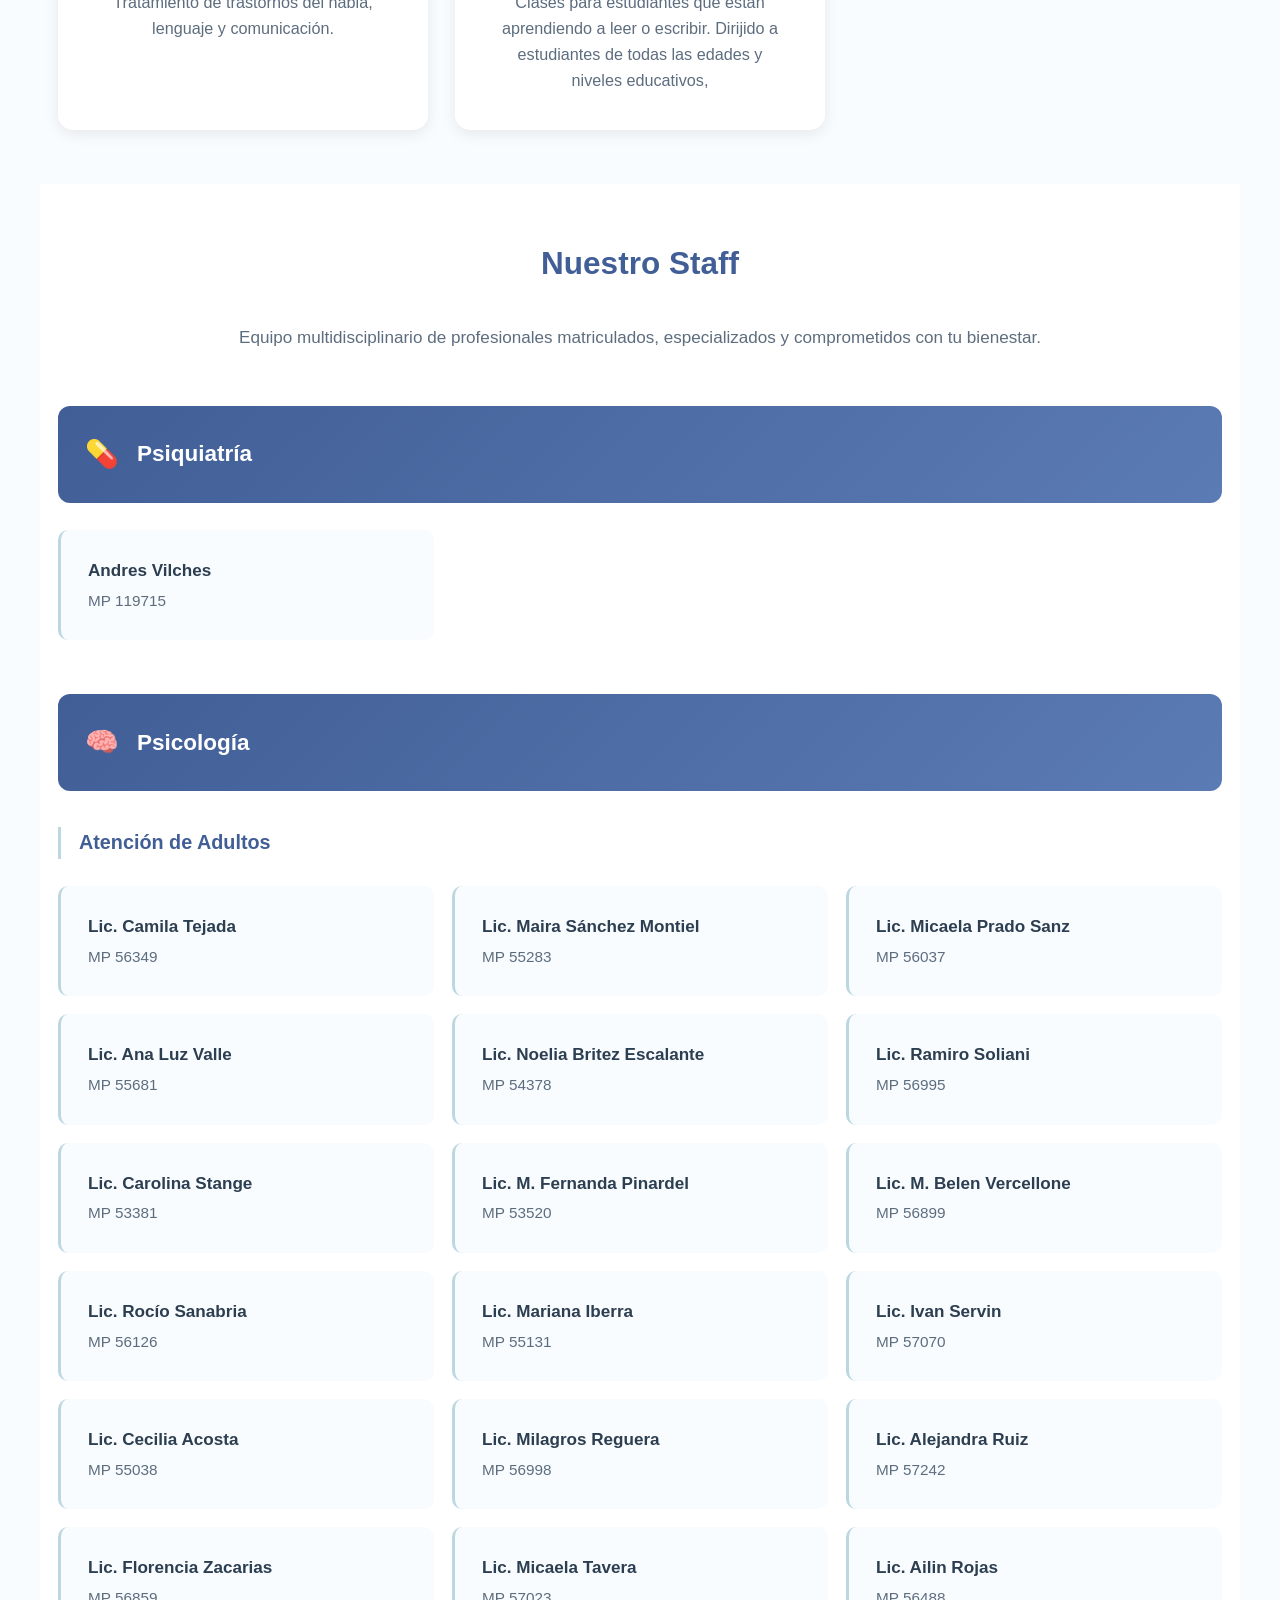
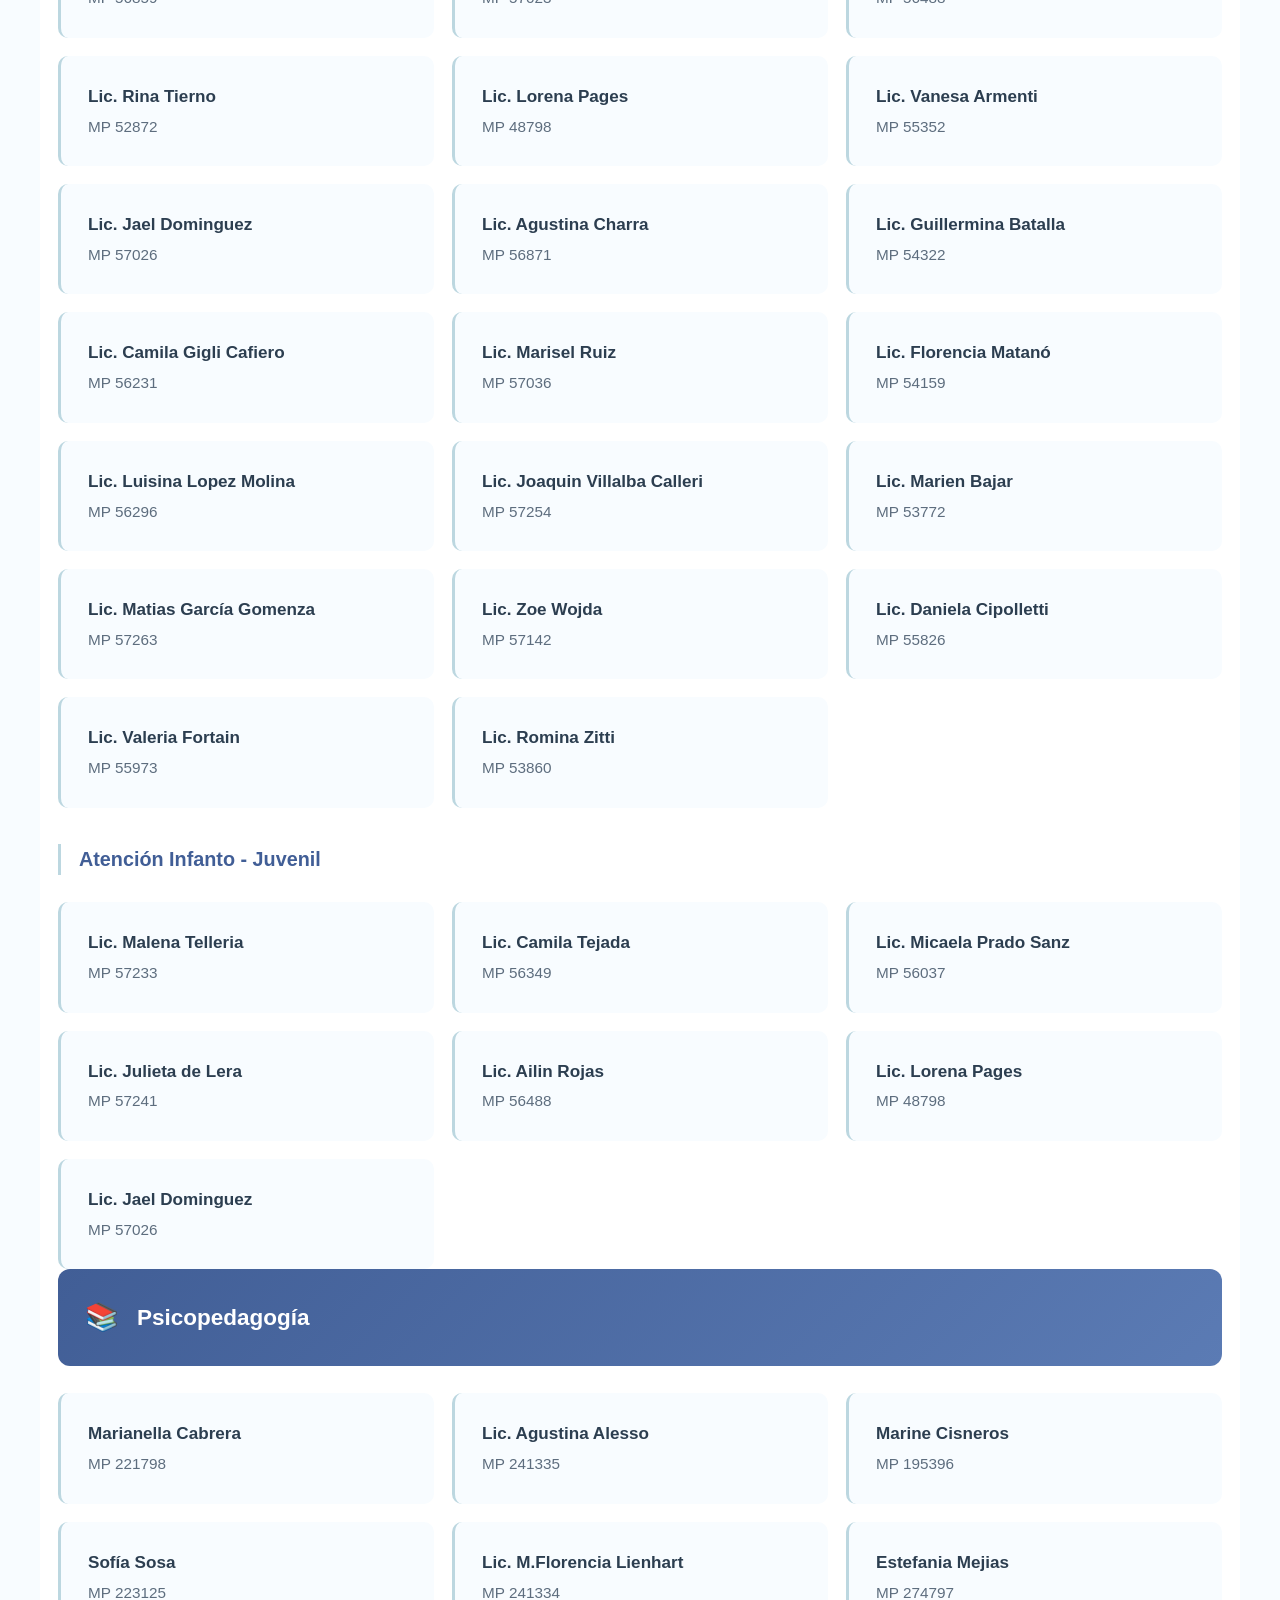
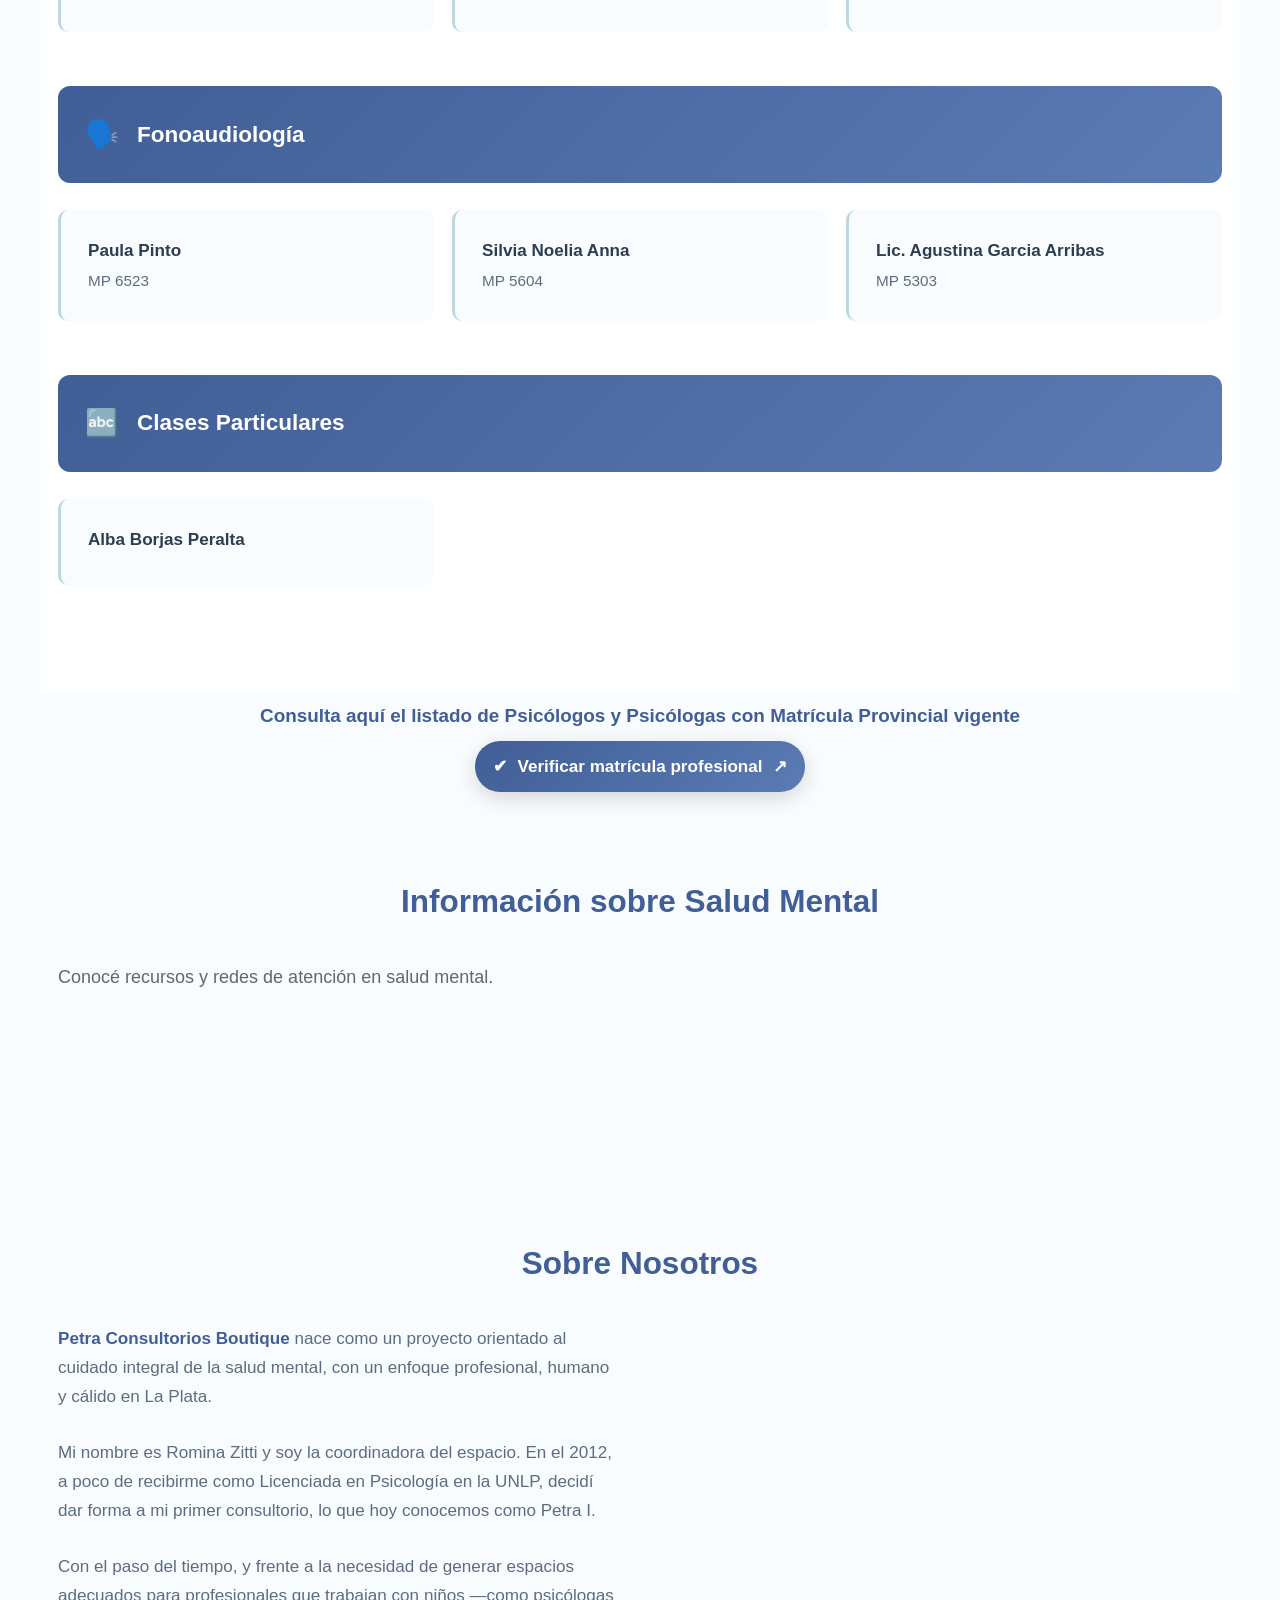
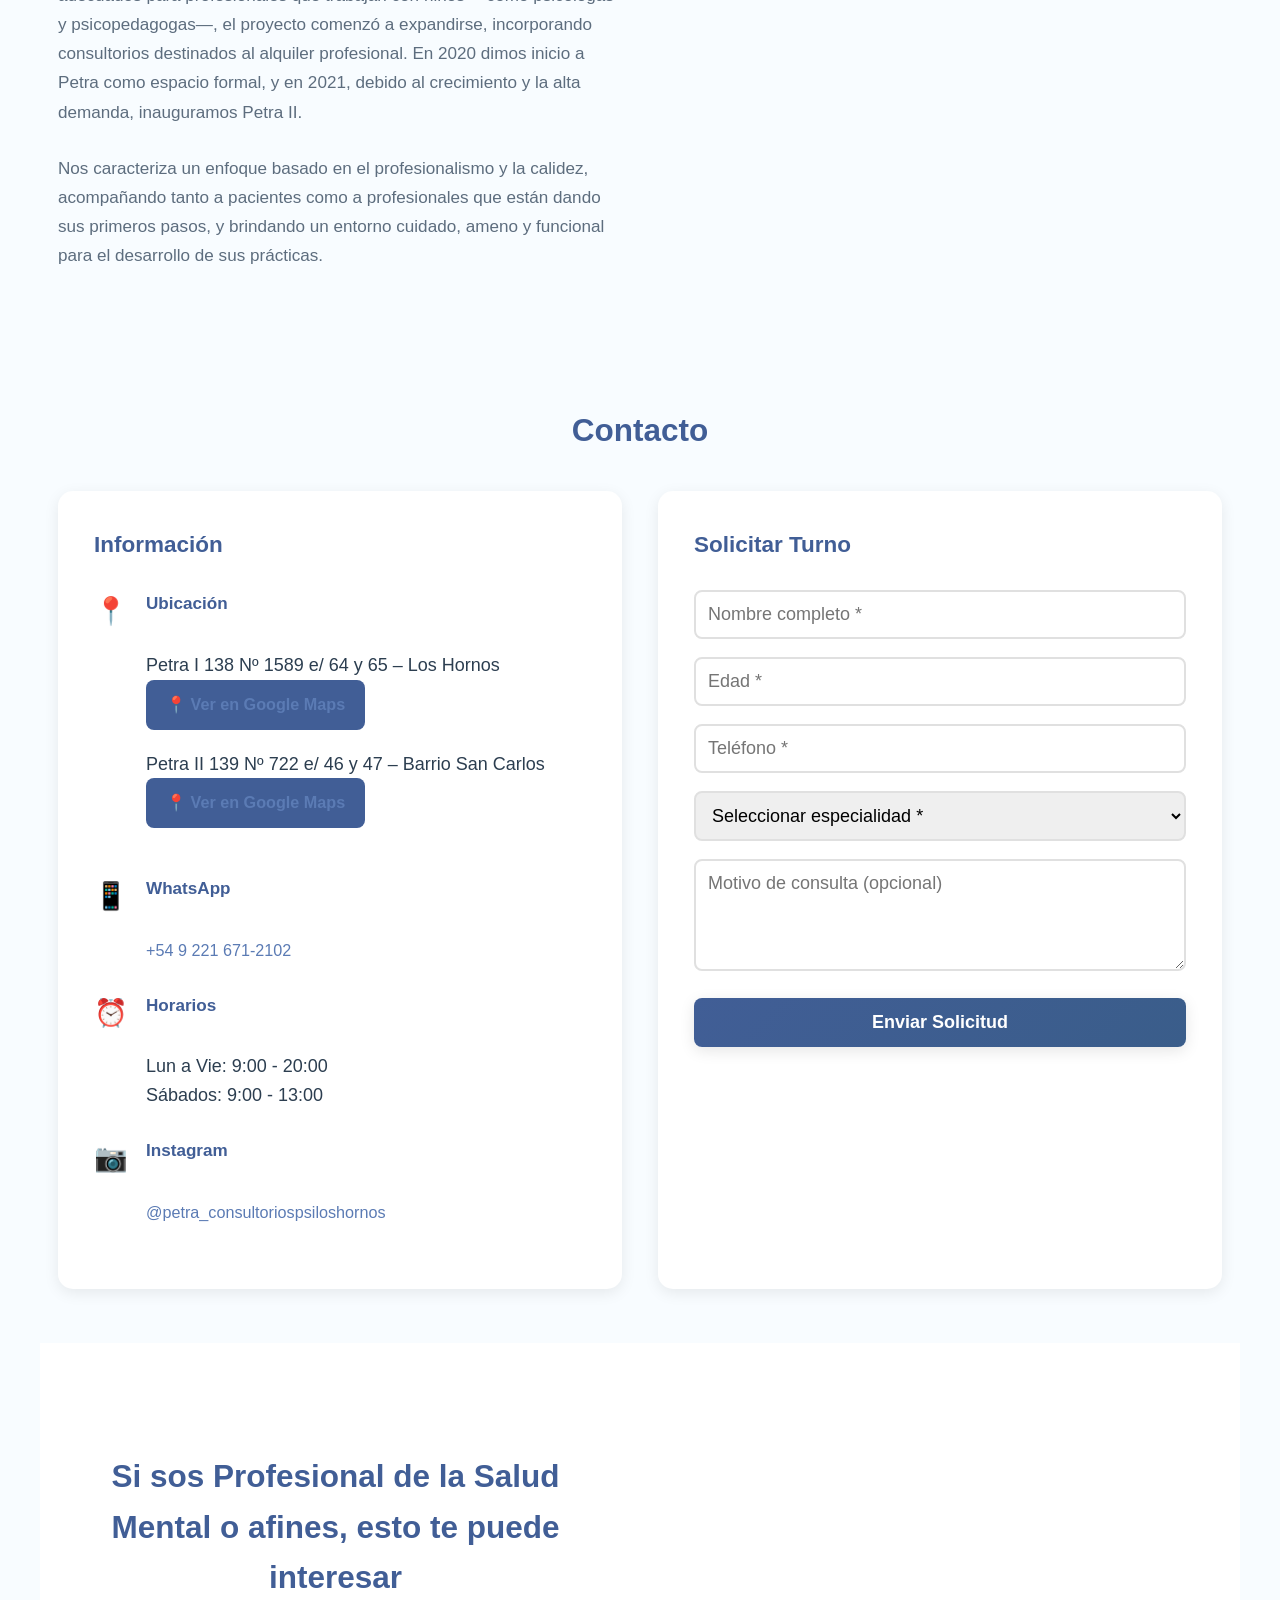
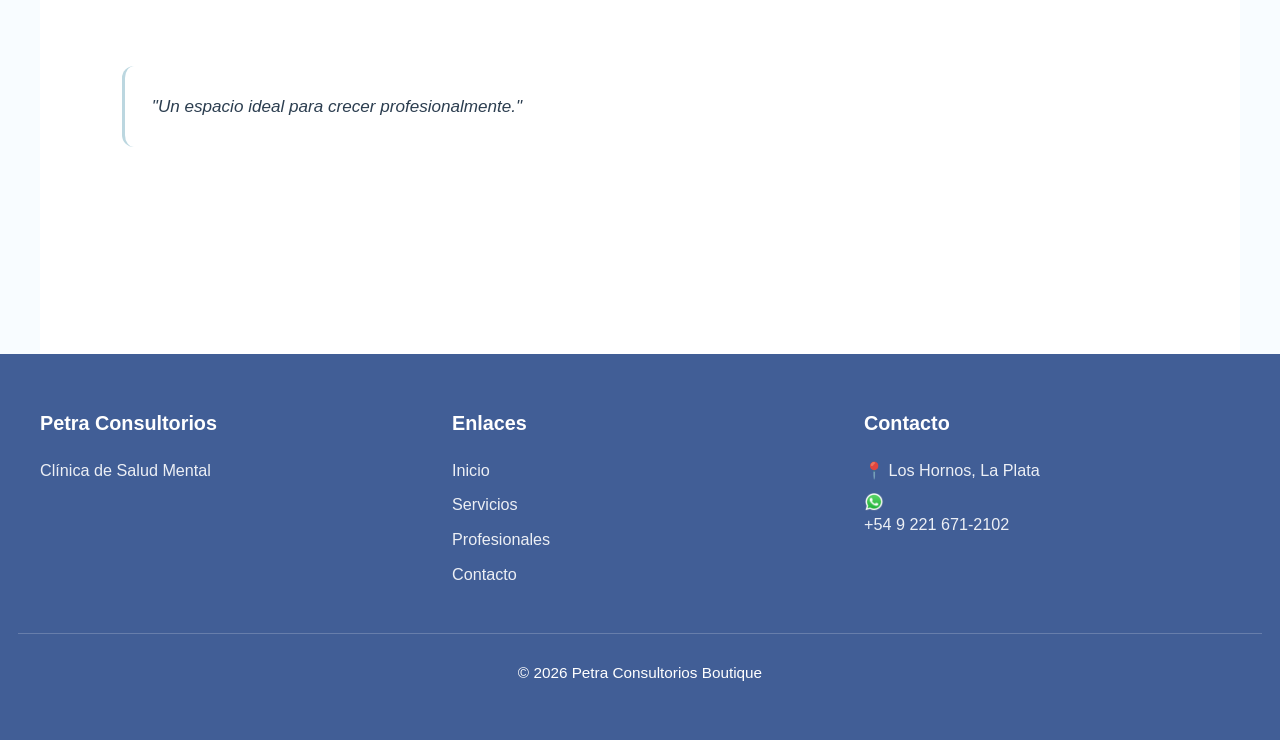
==== commit daafafee: "“ActualizacióndeProfesionales1”" ====
--- a/index.html
+++ b/index.html
@@ -117,7 +117,7 @@
 
 
 <a href="#staff-clases-particulares" class="service-card">
-    <div class="service-icon"></div>
+    <div class="service-icon">🔤</div>
     <h3>Clases Particulares</h3>
     <p>Clases para estudiantes que estan aprendiendo a leer o escribir. Dirijido a estudiantes de todas las edades y niveles educativos,</p>
 </a>
